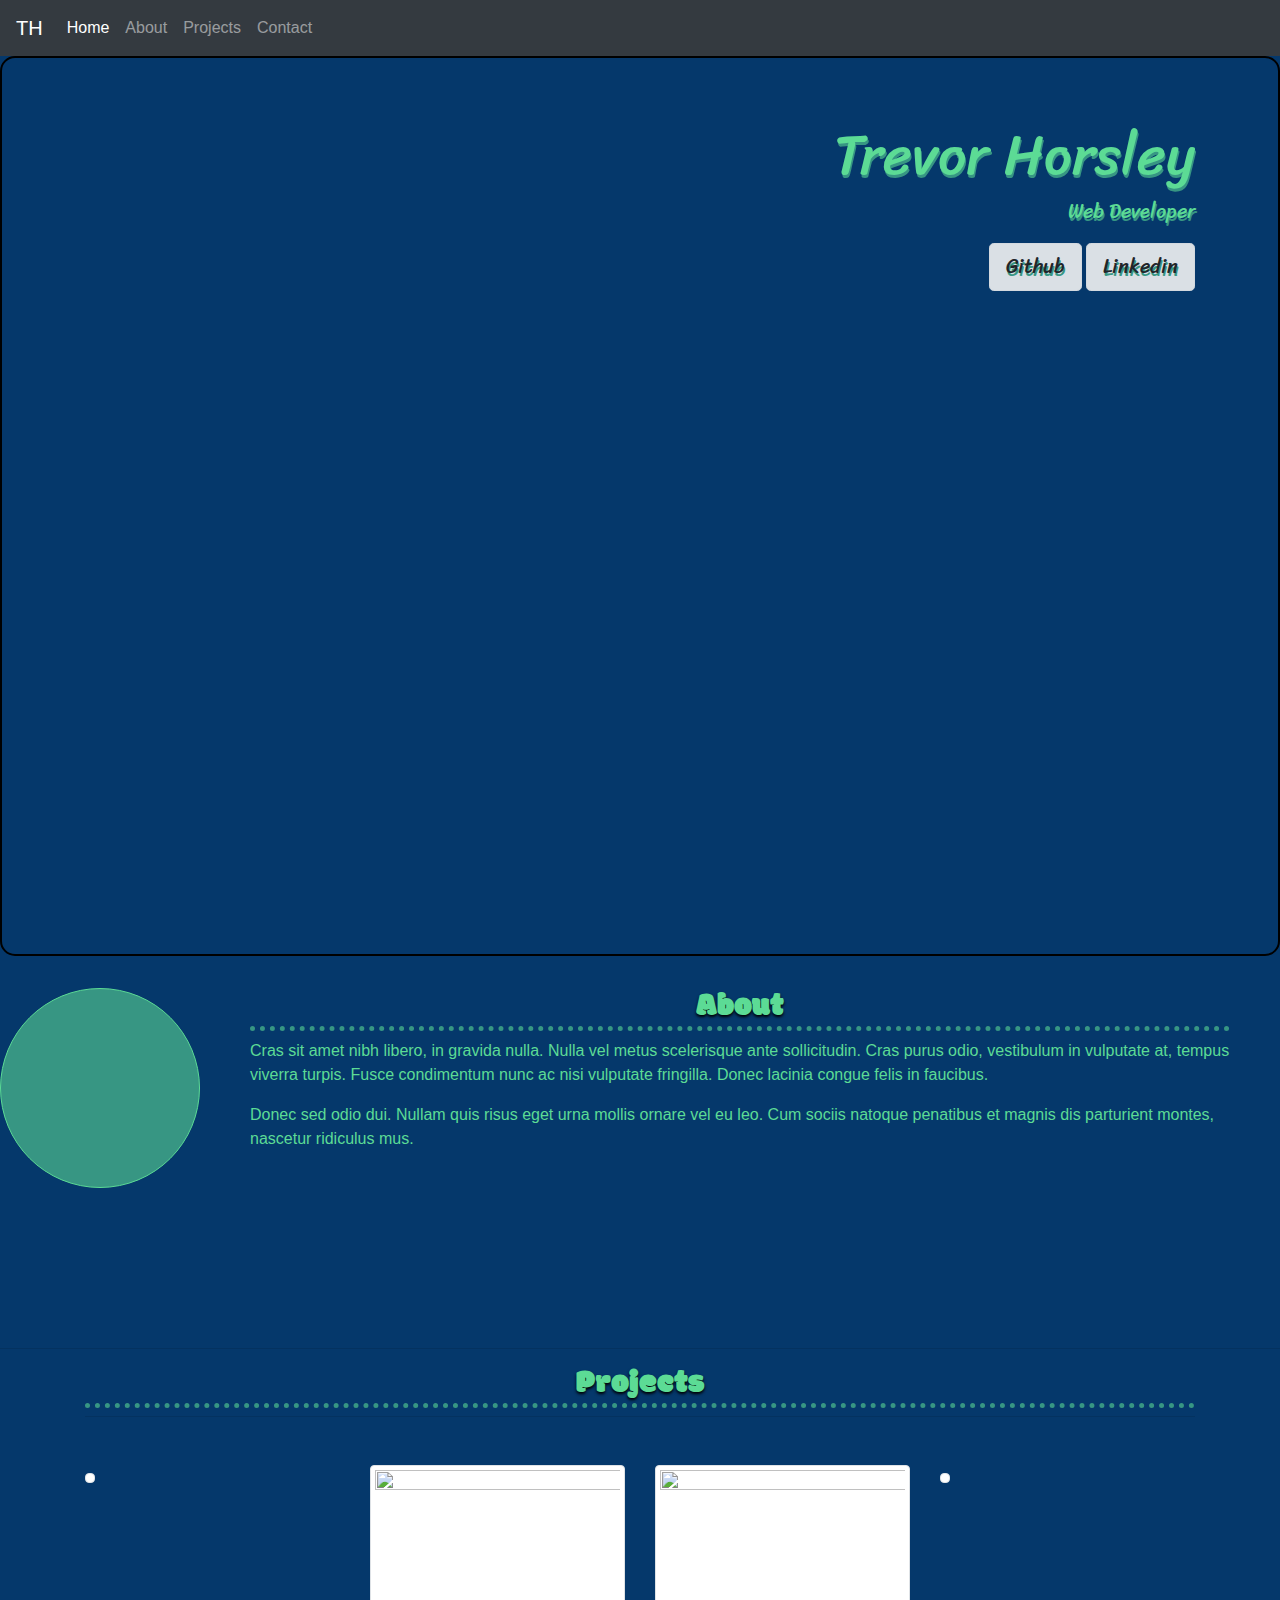
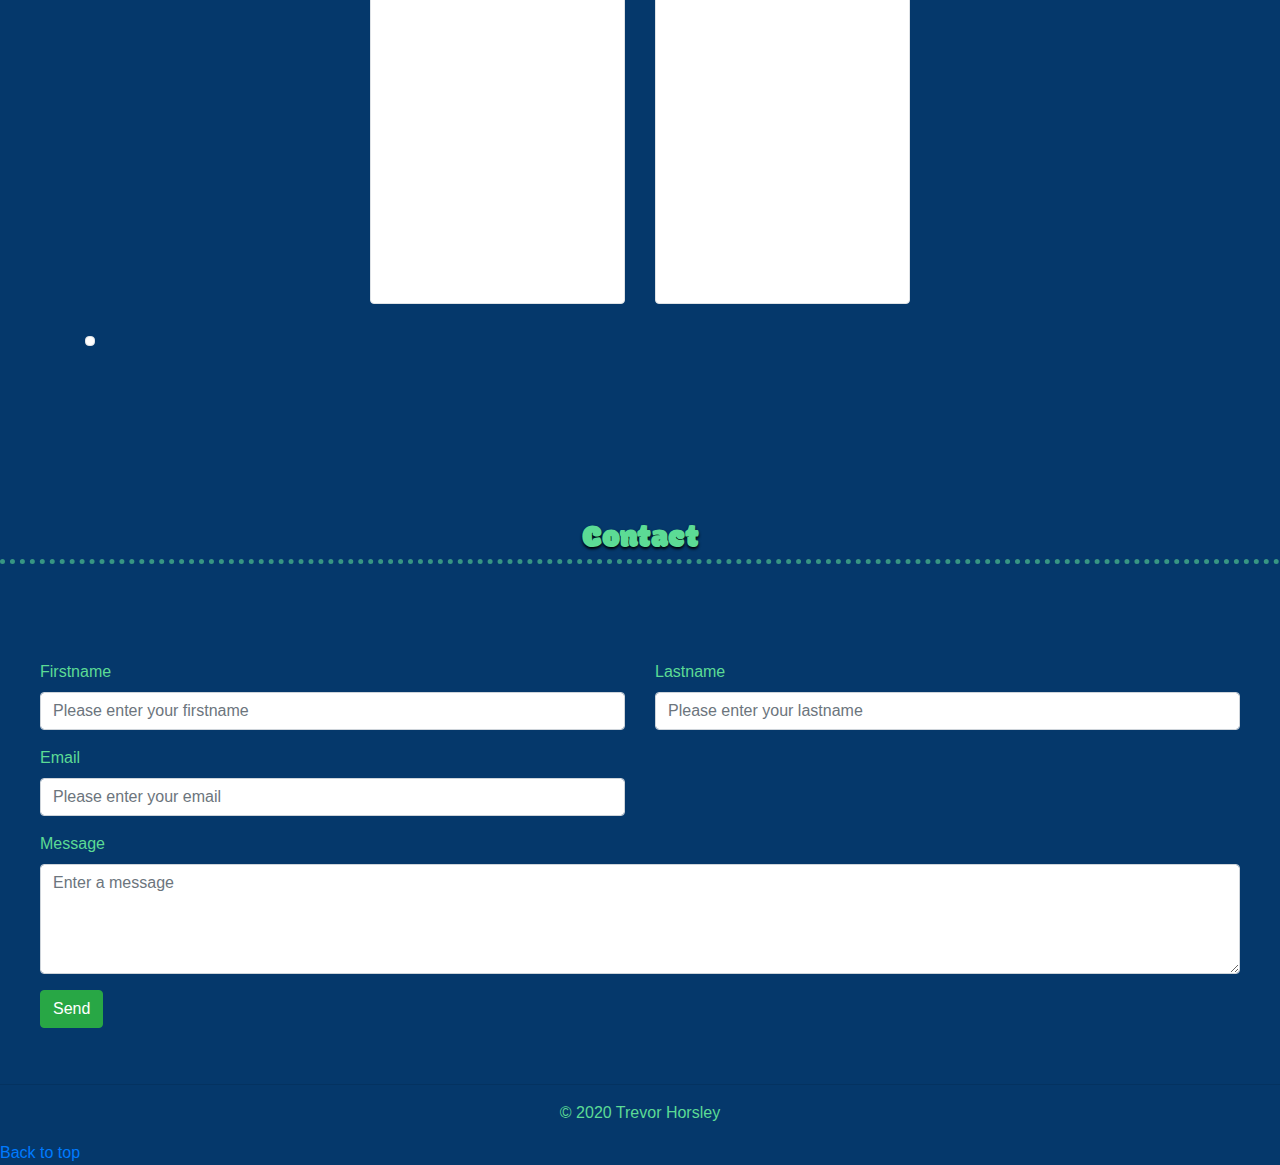
==== index.html @ 65a98e74 "portfolio" ====
<!DOCTYPE html>
<html lang="en">

<head>
  <meta charset="UTF-8">
  <meta name="viewport" content="width=device-width, initial-scale=1.0">
  <meta http-equiv="X-UA-Compatible" content="ie=edge">
  <meta name="viewport" content="width=device-width, initial-scale=1, shrink-to-fit=no">
  <link rel="stylesheet" href="https://stackpath.bootstrapcdn.com/bootstrap/4.4.1/css/bootstrap.min.css"
    integrity="sha384-Vkoo8x4CGsO3+Hhxv8T/Q5PaXtkKtu6ug5TOeNV6gBiFeWPGFN9MuhOf23Q9Ifjh" crossorigin="anonymous">
  <link rel="stylesheet" href="main.css">
  <title>My portfolio</title>

</head>

<body>
  <div>
 
    <!--nav bar-->
    <nav class="navbar navbar-expand-lg navbar-dark bg-dark" id="home">
      <a class="navbar-brand" href="#">TH</a>
      <button class="navbar-toggler" type="button" data-toggle="collapse" data-target="#navbarNav"
        aria-controls="navbarNav" aria-expanded="false" aria-label="Toggle navigation">
        <span class="navbar-toggler-icon"></span>
      </button>
      <div class="collapse navbar-collapse" id="navbarNav">
        <ul class="navbar-nav">
          <li class="nav-item active">
            <a class="nav-link" href="#home">Home <span class="sr-only">(current)</span></a>
          </li>
          <li class="nav-item">
            <a class="nav-link" href="#about">About</a>
          </li>
          <li class="nav-item">
            <a class="nav-link" href="#projects">Projects</a>
          </li>
          <li class="nav-item">
            <a class="nav-link" href="#contact-form">Contact</a>
          </li>
        </ul>
      </div>
    </nav>
    <div class="parallax"></div>
    <!--header-->
    <div class="jumbotron jumbotron-fluid" id=top>
      <div class="container">
        <h1 class="display-4">Trevor Horsley</h1>
        <p class="lead">Web Developer</p>
          <!--Git hub link/ linked in -->
        <a href="https://github.com/thorsley" target="_blank" class="btn btn-light btn-lg active" role="button" aria-pressed="true">Github</a>
        <a href="https://www.linkedin.com/in/trevor-horsley-4543a418a/" target="_blank" class="btn btn-light btn-lg active" role="button" aria-pressed="true">Linkedin</a>
      </div>
    </div>
    

    <!--About section-->
    
    
<section id="about">
  <div class="media">
    
    <img  id= "me" src="Pics/Wolf1.jpg" alt="..." class="rounded-circle"class="align-self-center mr-3"  width=200px height=200px>
    <div class="media-body">
      <h2 class="mt-0">About</h2>
      <p >Cras sit amet nibh libero, in gravida nulla. Nulla vel metus scelerisque ante sollicitudin. Cras purus odio, vestibulum in vulputate at, tempus viverra turpis. Fusce condimentum nunc ac nisi vulputate fringilla. Donec lacinia congue felis in faucibus.</p>
      <p class="mb-0">Donec sed odio dui. Nullam quis risus eget urna mollis ornare vel eu leo. Cum sociis natoque penatibus et magnis dis parturient montes, nascetur ridiculus mus.</p>
    </div>
  </div>
</section>


<br>
<br>
<br>
<br>
<div class="image2"></div>
<br>
<br>
<hr>


    <!--projects images should be 400x300 -->
    <div class="container" id="projects">

      <h2>Projects</h2>
    
      <hr class="mt-2 mb-5">
    
      <div class="row text-center text-lg-left">
    
        <div class="col-lg-3 col-md-4 col-6">
          <a href="https://codepen.io/Thorsley122/pen/vYEMdLK" target="_blank"class="d-block mb-4 h-100">
                <img class="img-fluid img-thumbnail" src="../../Desktop/Class resources/Codepen creature.PNG" alt="">
              </a>
        </div>
        <div class="col-lg-3 col-md-4 col-6">
          <a href="https://thorsley.github.io/static-webpage/" target="_blank"class="d-block mb-4 h-100">
                <img class="img-fluid img-thumbnail" src="Pics/elevenfiftypic.PNG" alt="" width="400px" height="700px">
              </a>
        </div>
        <div class="col-lg-3 col-md-4 col-6">
          <a href="https://th-weather-api-35b45.firebaseapp.com/"target="_blank" class="d-block mb-4 h-100">
                <img class="img-fluid img-thumbnail" src="Pics/Weather APi.PNG" alt=""width="400px" height="700px">
              </a>
        </div>
        <div class="col-lg-3 col-md-4 col-6">
          <a href="#" class="d-block mb-4 h-100">
                <img class="img-fluid img-thumbnail" src="https://source.unsplash.com/M185_qYH8vg/400x300" alt="">
              </a>
        </div>
        <div class="col-lg-3 col-md-4 col-6">
          <a href="#" class="d-block mb-4 h-100">
                <img class="img-fluid img-thumbnail" src="https://source.unsplash.com/sesveuG_rNo/400x300" alt="">
              </a>
        </div>
        
        </div>
      </div>
    
    </div>
    
<br>
<br>
<br>
<br>
<br>
<br>


<!--Contact-->


<h2 class="contactMain">Contact</h2>
<br>
<br>
    <form id="contact-form" method="post" action="https://formspree.io/xdogpawy" role="form" class="contact">

      <div class="messages"></div>
  
      <div class="controls">
  
          <div class="row">
              <div class="col-md-6">
                  <div class="form-group">
                      <label for="form_name">Firstname</label>
                      <input id="form_name" type="text" name="name" class="form-control" placeholder="Please enter your firstname" required="required" data-error="Firstname is required.">
                     
                  </div>
              </div>
              <div class="col-md-6">
                  <div class="form-group">
                      <label for="form_lastname">Lastname</label>
                      <input id="form_lastname" type="text" name="surname" class="form-control" placeholder="Please enter your lastname" required="required" data-error="Lastname is required.">
                      
                  </div>
              </div>
          </div>
          <div class="row">
              <div class="col-md-6">
                  <div class="form-group">
                      <label for="form_email">Email</label>
                      <input id="form_email" type="email" name="email" class="form-control" placeholder="Please enter your email" required="required" data-error="Valid email is required.">
                      
                  </div>
              </div>
          </div>
          <div class="row">
              <div class="col-md-12">
                  <div class="form-group">
                      <label for="form_message">Message</label>
                      <textarea id="form_message" name="message" class="form-control" placeholder="Enter a message" rows="4" required="required" data-error="Please,leave us a message."></textarea>
                      <div class="help-block with-errors"></div>
                  </div>
              </div>
              <div class="col-md-12">
                  <input type="submit" class="btn btn-success btn-send" value="Send">
              </div>
          </div>

      </div>
  
  </form>

<hr>
<!--footer-->

<p class="footer">© 2020 Trevor Horsley </p>
<a id="footer" href="#home">Back to top </a>





  </div>
</body>
</html>
---- main.css ----
@import url('https://fonts.googleapis.com/css?family=Sriracha&display=swap');
@import url('https://fonts.googleapis.com/css?family=Modak&display=swap');

.jumbotron {
    background: url(Pics/portfoliobRound.webp) center;
    background-attachment: fixed;
    background-position: center;
    background-repeat: no-repeat;
    background-size: cover;
    background-size: cover;
    color: #5CDB95;
    height: 100vh;
    text-align: right;
    font-family: 'Sriracha', cursive;
    text-shadow: 1px 3px #379683;
    border: 2.5px solid black;
    border-radius: 15px;

}

body {
    color: #5CDB95;
    background-color: #05386B;
}

.contact {
    padding: 40px 40px;
}

.contactMain {
    text-align: center;
}

.media-body {
    padding-left: 50px;
    padding-right: 50px;
}



.footer {
    text-align: center;
}


h2{
   
    text-shadow: 0px 2px 3px black;
    border-bottom: 5px dotted #379683 ;
    text-align: center;

    font-family: 'Modak', cursive;

}
#me{
    padding: 3px;
   border:1px solid #5CDB95;
   background-color:#379683;

}

form{
    background: url(Pics/portfoliobRound.webp) bottom;
}
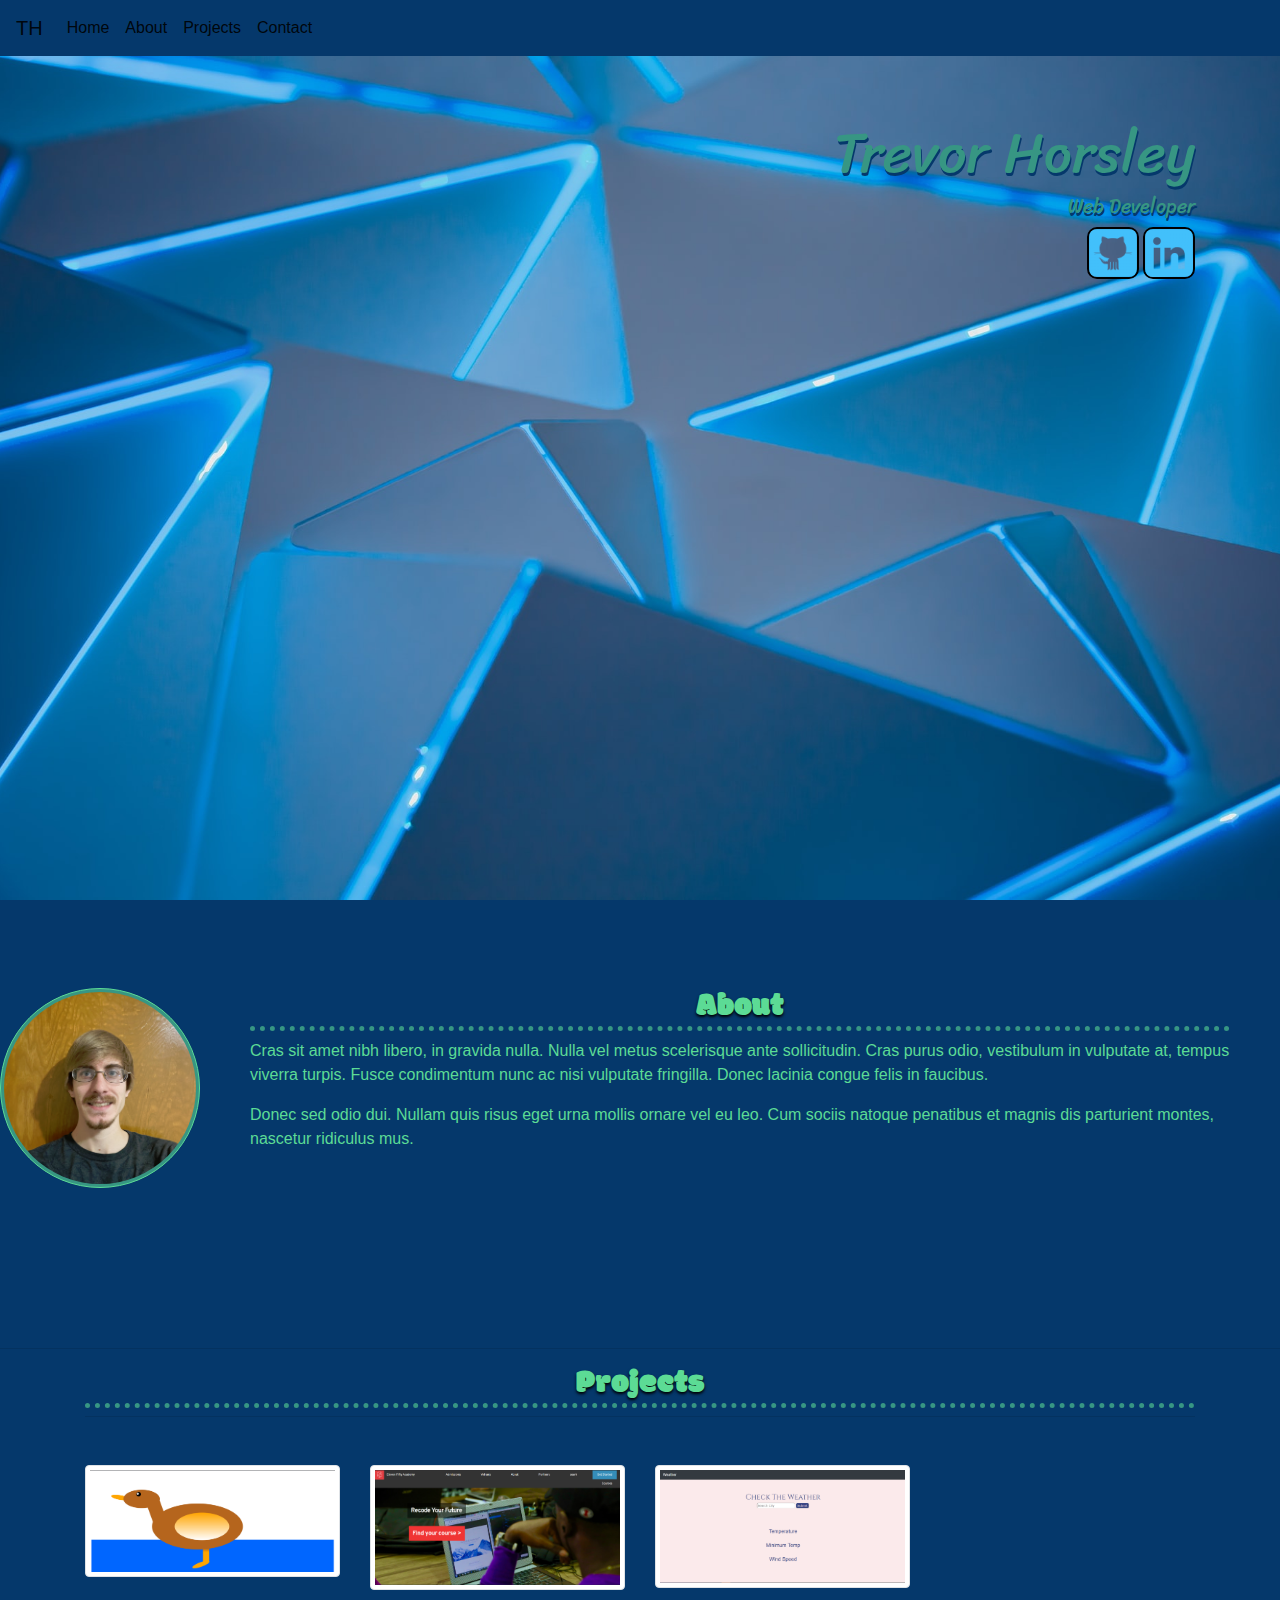
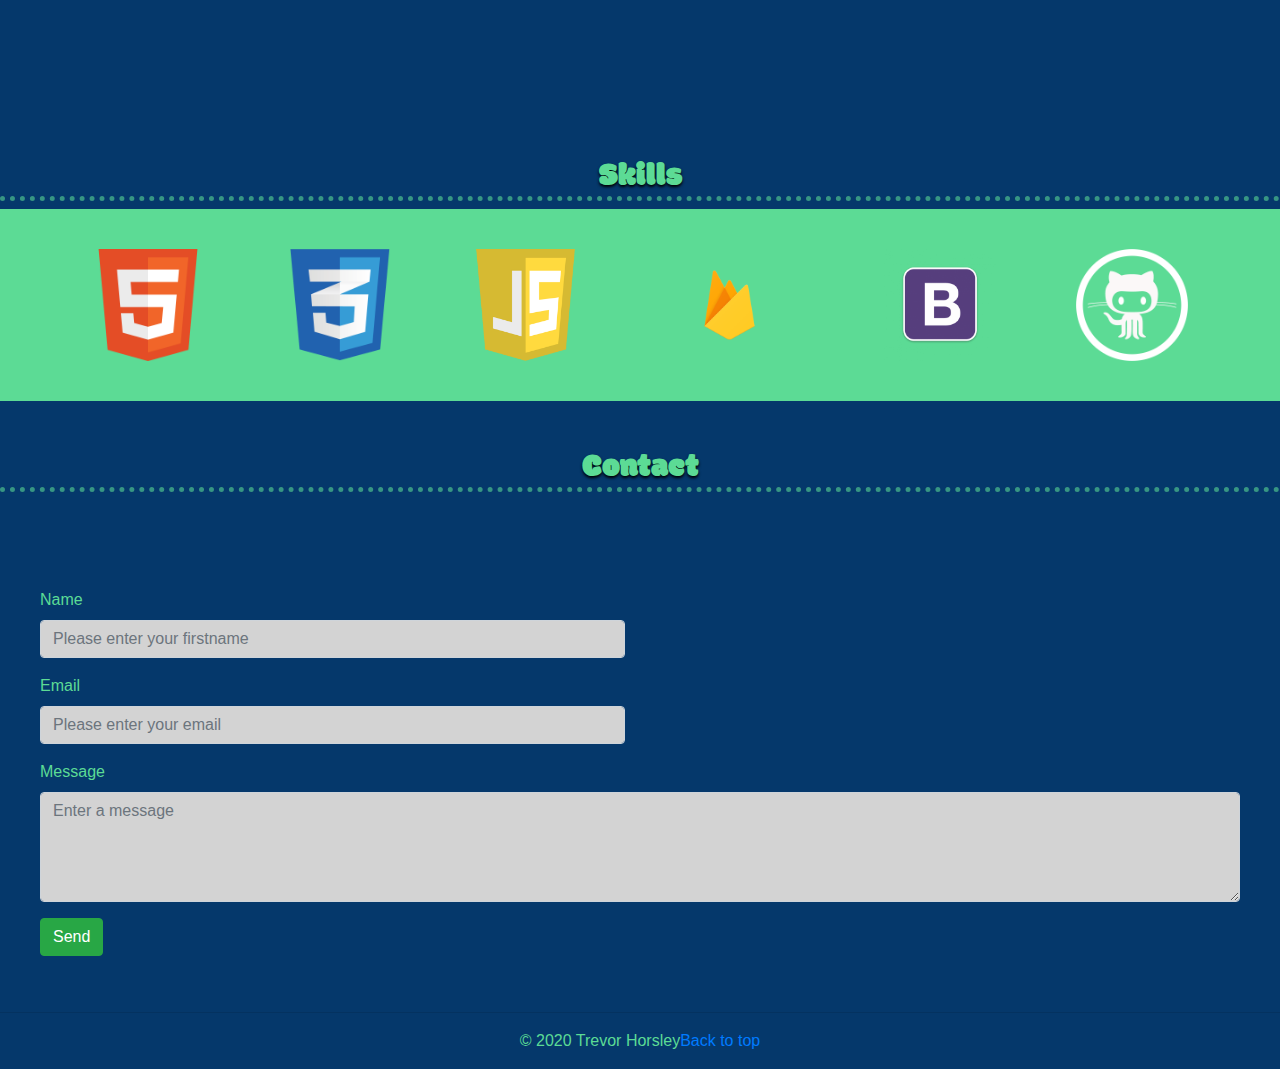
==== commit 6e508f12: "update" ====
--- a/index.html
+++ b/index.html
@@ -15,9 +15,9 @@
 
 <body>
   <div>
- 
+
     <!--nav bar-->
-    <nav class="navbar navbar-expand-lg navbar-dark bg-dark" id="home">
+    <nav class="navbar navbar-expand-lg navbar-light bg-link" id="home">
       <a class="navbar-brand" href="#">TH</a>
       <button class="navbar-toggler" type="button" data-toggle="collapse" data-target="#navbarNav"
         aria-controls="navbarNav" aria-expanded="false" aria-label="Toggle navigation">
@@ -26,15 +26,15 @@
       <div class="collapse navbar-collapse" id="navbarNav">
         <ul class="navbar-nav">
           <li class="nav-item active">
-            <a class="nav-link" href="#home">Home <span class="sr-only">(current)</span></a>
-          </li>
-          <li class="nav-item">
+            <a class="nav-link" href="#home">Home <span class="sr-only"></span></a>
+          </li>
+          <li class="nav-item active">
             <a class="nav-link" href="#about">About</a>
           </li>
-          <li class="nav-item">
+          <li class="nav-item active">
             <a class="nav-link" href="#projects">Projects</a>
           </li>
-          <li class="nav-item">
+          <li class="nav-item active">
             <a class="nav-link" href="#contact-form">Contact</a>
           </li>
         </ul>
@@ -45,152 +45,169 @@
     <div class="jumbotron jumbotron-fluid" id=top>
       <div class="container">
         <h1 class="display-4">Trevor Horsley</h1>
-        <p class="lead">Web Developer</p>
-          <!--Git hub link/ linked in -->
-        <a href="https://github.com/thorsley" target="_blank" class="btn btn-light btn-lg active" role="button" aria-pressed="true">Github</a>
-        <a href="https://www.linkedin.com/in/trevor-horsley-4543a418a/" target="_blank" class="btn btn-light btn-lg active" role="button" aria-pressed="true">Linkedin</a>
+        <h3 class="lead">Web Developer</h3>
+        <!--Git hub link/ linked in -->
+        <a class="icons" href="https://github.com/thorsley" target="_blank"><img src="assets/github-8-48.png" alt="github Link"></a>
+        <a class="icons" href="https://www.linkedin.com/in/trevor-horsley-4543a418a/" target="_blank"><img
+            src="assets/linkedin-3-48(1).png" alt="linkedin link"></a>
+
       </div>
     </div>
+
+
+    <!--About section-->
+
+
+    <section id="about">
+      <div class="media">
+
+        <img id="me" src="assets/me.png" alt="photo of me" class="rounded-circle" class="align-self-center mr-3" width=200px
+          height=200px>
+        <div class="media-body">
+          <h2 class="mt-0">About</h2>
+          <p>Cras sit amet nibh libero, in gravida nulla. Nulla vel metus scelerisque ante sollicitudin. Cras purus
+            odio, vestibulum in vulputate at, tempus viverra turpis. Fusce condimentum nunc ac nisi vulputate fringilla.
+            Donec lacinia congue felis in faucibus.</p>
+          <p class="mb-0">Donec sed odio dui. Nullam quis risus eget urna mollis ornare vel eu leo. Cum sociis natoque
+            penatibus et magnis dis parturient montes, nascetur ridiculus mus.</p>
+        </div>
+      </div>
+    </section>
+
+
+    <br>
+    <br>
+    <br>
+    <br>
     
-
-    <!--About section-->
-    
-    
-<section id="about">
-  <div class="media">
-    
-    <img  id= "me" src="Pics/Wolf1.jpg" alt="..." class="rounded-circle"class="align-self-center mr-3"  width=200px height=200px>
-    <div class="media-body">
-      <h2 class="mt-0">About</h2>
-      <p >Cras sit amet nibh libero, in gravida nulla. Nulla vel metus scelerisque ante sollicitudin. Cras purus odio, vestibulum in vulputate at, tempus viverra turpis. Fusce condimentum nunc ac nisi vulputate fringilla. Donec lacinia congue felis in faucibus.</p>
-      <p class="mb-0">Donec sed odio dui. Nullam quis risus eget urna mollis ornare vel eu leo. Cum sociis natoque penatibus et magnis dis parturient montes, nascetur ridiculus mus.</p>
-    </div>
-  </div>
-</section>
-
-
-<br>
-<br>
-<br>
-<br>
-<div class="image2"></div>
-<br>
-<br>
-<hr>
+    <br>
+    <br>
+    <hr>
 
 
     <!--projects images should be 400x300 -->
     <div class="container" id="projects">
 
       <h2>Projects</h2>
-    
+
       <hr class="mt-2 mb-5">
-    
+
       <div class="row text-center text-lg-left">
-    
-        <div class="col-lg-3 col-md-4 col-6">
-          <a href="https://codepen.io/Thorsley122/pen/vYEMdLK" target="_blank"class="d-block mb-4 h-100">
-                <img class="img-fluid img-thumbnail" src="../../Desktop/Class resources/Codepen creature.PNG" alt="">
-              </a>
-        </div>
-        <div class="col-lg-3 col-md-4 col-6">
-          <a href="https://thorsley.github.io/static-webpage/" target="_blank"class="d-block mb-4 h-100">
-                <img class="img-fluid img-thumbnail" src="Pics/elevenfiftypic.PNG" alt="" width="400px" height="700px">
-              </a>
-        </div>
-        <div class="col-lg-3 col-md-4 col-6">
-          <a href="https://th-weather-api-35b45.firebaseapp.com/"target="_blank" class="d-block mb-4 h-100">
-                <img class="img-fluid img-thumbnail" src="Pics/Weather APi.PNG" alt=""width="400px" height="700px">
-              </a>
-        </div>
+
+        <div class="col-lg-3 col-md-4 col-6">
+          <a href="https://codepen.io/Thorsley122/pen/vYEMdLK" target="_blank" class="d-block mb-4 h-100">
+            <img class="img-fluid img-thumbnail" src="assets/Codepen creature.PNG" alt="Duck in css3">
+          </a>
+        </div>
+        <div class="col-lg-3 col-md-4 col-6">
+          <a href="https://thorsley.github.io/static-webpage/" target="_blank" class="d-block mb-4 h-100">
+            <img class="img-fluid img-thumbnail" src="assets/elevenfiftypic.PNG" alt="elevenfifty static website" width="400px" height="700px">
+          </a>
+        </div>
+        <div class="col-lg-3 col-md-4 col-6">
+          <a href="https://th-weather-api-35b45.firebaseapp.com/" target="_blank" class="d-block mb-4 h-100">
+            <img class="img-fluid img-thumbnail" src="assets/Weather APi.PNG" alt="Weather Api" width="400px" height="700px">
+          </a>
+        </div>
+        <!--
         <div class="col-lg-3 col-md-4 col-6">
           <a href="#" class="d-block mb-4 h-100">
-                <img class="img-fluid img-thumbnail" src="https://source.unsplash.com/M185_qYH8vg/400x300" alt="">
-              </a>
+            <img class="img-fluid img-thumbnail" src="https://source.unsplash.com/M185_qYH8vg/400x300" alt="">
+          </a>
         </div>
         <div class="col-lg-3 col-md-4 col-6">
           <a href="#" class="d-block mb-4 h-100">
-                <img class="img-fluid img-thumbnail" src="https://source.unsplash.com/sesveuG_rNo/400x300" alt="">
-              </a>
-        </div>
-        
-        </div>
-      </div>
-    
+            <img class="img-fluid img-thumbnail" src="https://source.unsplash.com/sesveuG_rNo/400x300" alt="">
+          </a>border-radius: 25px;
+        </div>
+      -->
+      </div>
     </div>
-    
-<br>
-<br>
-<br>
-<br>
-<br>
-<br>
-
-
-<!--Contact-->
-
-
-<h2 class="contactMain">Contact</h2>
-<br>
-<br>
-    <form id="contact-form" method="post" action="https://formspree.io/xdogpawy" role="form" class="contact">
-
-      <div class="messages"></div>
-  
-      <div class="controls">
-  
-          <div class="row">
-              <div class="col-md-6">
-                  <div class="form-group">
-                      <label for="form_name">Firstname</label>
-                      <input id="form_name" type="text" name="name" class="form-control" placeholder="Please enter your firstname" required="required" data-error="Firstname is required.">
-                     
-                  </div>
-              </div>
-              <div class="col-md-6">
-                  <div class="form-group">
-                      <label for="form_lastname">Lastname</label>
-                      <input id="form_lastname" type="text" name="surname" class="form-control" placeholder="Please enter your lastname" required="required" data-error="Lastname is required.">
-                      
-                  </div>
-              </div>
+
+  </div>
+
+  <br>
+  <br>
+  <br>
+  <br>
+  <br>
+  <br>
+  <!--skills-->
+  <h2 class="contactMain">Skills</h2>
+
+  <div class="skills">
+    <img src="assets/html5Logo.png" alt="html logo">
+    <img src="assets/css3Logo.png" alt="css logo">
+    <img src="assets/javascriptLogo.png" alt="javascript logo">
+    <img src="assets/firebaseLogo.png" alt="firebase logo">
+    <img src="assets/bootstrapLogo.png" alt="bootstrap logo">
+    <img src="assets/githubLogo.png" alt="github logo">
+</div>
+  <br>
+  <br>
+  <!--Contact-->
+
+
+  <h2 class="contactMain">Contact</h2>
+  <br>
+  <br>
+  <form id="contact-form" method="post" action="https://formspree.io/xdogpawy" role="form" class="contact">
+
+    <div class="messages"></div>
+
+    <div class="controls">
+
+      <div class="row">
+        <div class="col-md-6">
+          <div class="form-group">
+            <label for="form_name">Name</label>
+            <input id="form_name" type="text" name="name" class="form-control" placeholder="Please enter your firstname"
+              required="required" data-error="Firstname is required.">
+
           </div>
-          <div class="row">
-              <div class="col-md-6">
-                  <div class="form-group">
-                      <label for="form_email">Email</label>
-                      <input id="form_email" type="email" name="email" class="form-control" placeholder="Please enter your email" required="required" data-error="Valid email is required.">
-                      
-                  </div>
-              </div>
+        </div>
+      
+        </div>
+      </div>
+      <div class="row">
+        <div class="col-md-6">
+          <div class="form-group">
+            <label for="form_email">Email</label>
+            <input id="form_email" type="email" name="email" class="form-control" placeholder="Please enter your email"
+              required="required" data-error="Valid email is required." >
+
           </div>
-          <div class="row">
-              <div class="col-md-12">
-                  <div class="form-group">
-                      <label for="form_message">Message</label>
-                      <textarea id="form_message" name="message" class="form-control" placeholder="Enter a message" rows="4" required="required" data-error="Please,leave us a message."></textarea>
-                      <div class="help-block with-errors"></div>
-                  </div>
-              </div>
-              <div class="col-md-12">
-                  <input type="submit" class="btn btn-success btn-send" value="Send">
-              </div>
+        </div>
+      </div>
+      <div class="row">
+        <div class="col-md-12">
+          <div class="form-group">
+            <label for="form_message">Message</label>
+            <textarea id="form_message" name="message" class="form-control" placeholder="Enter a message" rows="4"
+              required="required" data-error="Please,leave us a message."></textarea>
+            <div class="help-block with-errors"></div>
           </div>
-
-      </div>
-  
+        </div>
+        <div class="col-md-12">
+          <input type="submit" class="btn btn-success btn-send" value="Send">
+        </div>
+      </div>
+
+    </div>
+
   </form>
 
-<hr>
-<!--footer-->
-
-<p class="footer">© 2020 Trevor Horsley </p>
-<a id="footer" href="#home">Back to top </a>
-
+  <hr>
+  <!--footer-->
+<div id="footer">
+  <p class="footer">© 2020 Trevor Horsley </p>
+  <a href="#home">Back to top </a>
+</div>
 
 
 
 
   </div>
 </body>
+
 </html>--- a/main.css
+++ b/main.css
@@ -2,19 +2,19 @@
 @import url('https://fonts.googleapis.com/css?family=Modak&display=swap');
 
 .jumbotron {
-    background: url(Pics/portfoliobRound.webp) center;
+    background: url(assets/portfoliobRound.webp) center;
     background-attachment: fixed;
     background-position: center;
     background-repeat: no-repeat;
     background-size: cover;
     background-size: cover;
-    color: #5CDB95;
+    color: #379683;
     height: 100vh;
     text-align: right;
     font-family: 'Sriracha', cursive;
-    text-shadow: 1px 3px #379683;
-    border: 2.5px solid black;
-    border-radius: 15px;
+    text-shadow: 1px 3px #05386B;
+
+
 
 }
 
@@ -38,28 +38,76 @@
 
 
 
-.footer {
-    text-align: center;
-}
 
 
-h2{
-   
+h2 {
+
     text-shadow: 0px 2px 3px black;
-    border-bottom: 5px dotted #379683 ;
+    border-bottom: 5px dotted #379683;
     text-align: center;
 
     font-family: 'Modak', cursive;
 
 }
-#me{
+
+#me {
     padding: 3px;
-   border:1px solid #5CDB95;
-   background-color:#379683;
+    border: 1px solid #5CDB95;
+    background-color: #379683;
 
 }
 
-form{
+form {
     background: url(Pics/portfoliobRound.webp) bottom;
 }
 
+
+.skills img {
+    height: 7rem;
+    width: auto;
+    margin: 2.5rem;
+
+
+}
+
+.skills {
+    display: flex;
+    align-items: center;
+    background-color: #5CDB95;
+    text-align: center;
+}
+
+.contactme {
+    display: flex;
+    justify-content: center;
+}
+#form_email{
+    background-color: lightgrey;
+    
+}
+#form_message{
+    background-color: lightgrey;
+}
+#form_name{
+    background-color: lightgrey;
+
+}
+.icons img:hover{
+    opacity: .5;
+
+}
+.icons img{
+    border: 2px solid black;
+    border-radius: 10px;
+}
+.skills{
+    display :flex ;
+    justify-content: center;
+}
+#footer{
+    display: flex;
+    justify-content: center;
+}
+.row  img:hover{
+    opacity: .5;
+}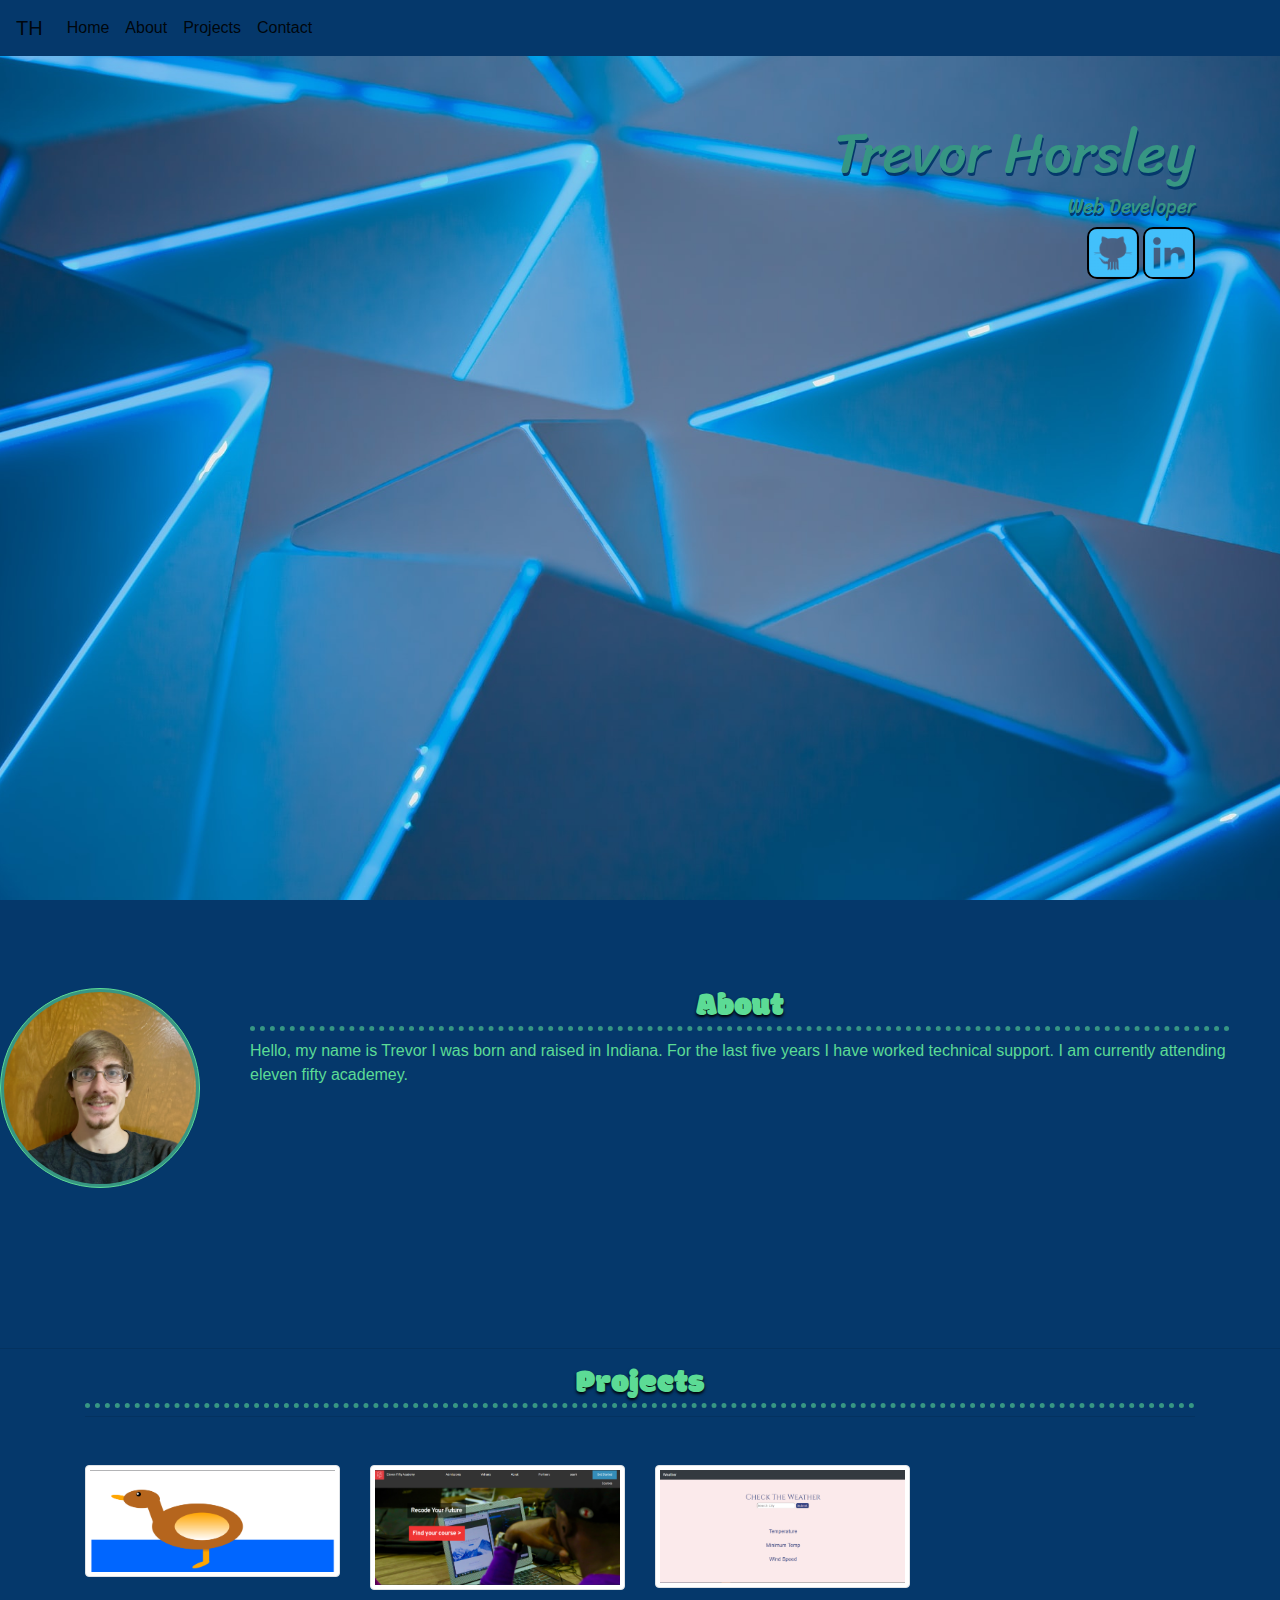
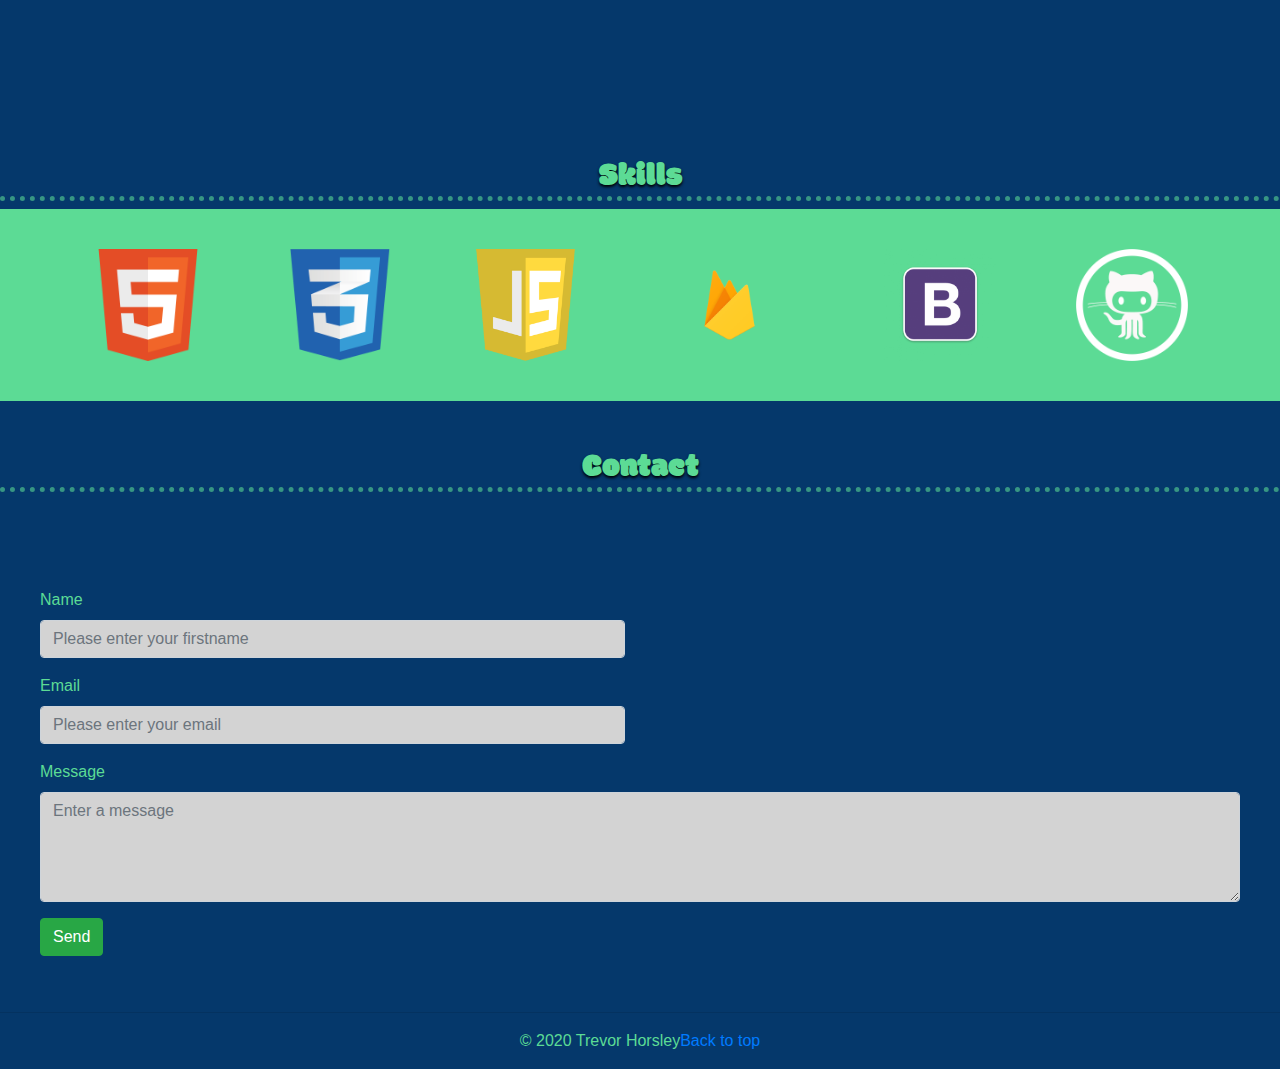
==== commit ef78e68c: "First commit" ====
--- a/index.html
+++ b/index.html
@@ -65,11 +65,8 @@
           height=200px>
         <div class="media-body">
           <h2 class="mt-0">About</h2>
-          <p>Cras sit amet nibh libero, in gravida nulla. Nulla vel metus scelerisque ante sollicitudin. Cras purus
-            odio, vestibulum in vulputate at, tempus viverra turpis. Fusce condimentum nunc ac nisi vulputate fringilla.
-            Donec lacinia congue felis in faucibus.</p>
-          <p class="mb-0">Donec sed odio dui. Nullam quis risus eget urna mollis ornare vel eu leo. Cum sociis natoque
-            penatibus et magnis dis parturient montes, nascetur ridiculus mus.</p>
+          <p>Hello, my name is Trevor I was born and raised in Indiana. For the last five years I have worked technical support. I am currently attending eleven fifty academey.</p>
+         
         </div>
       </div>
     </section>
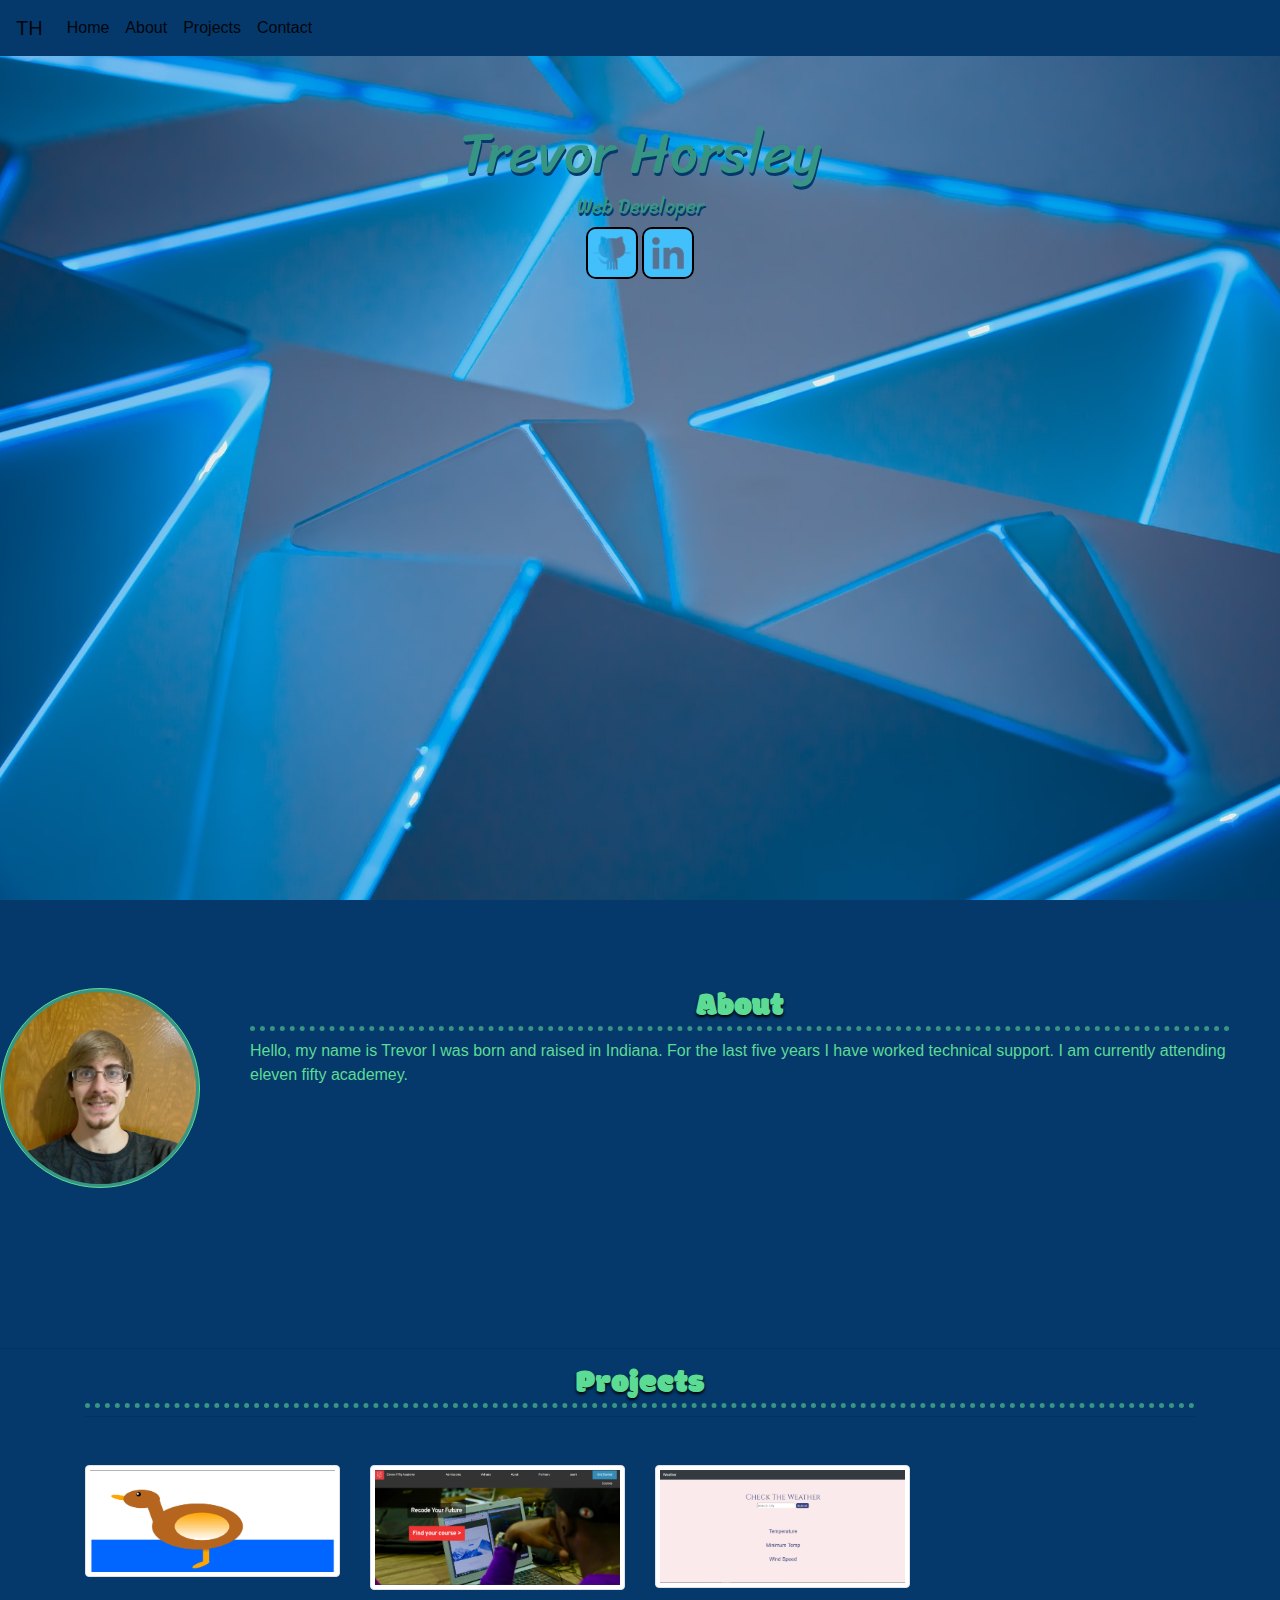
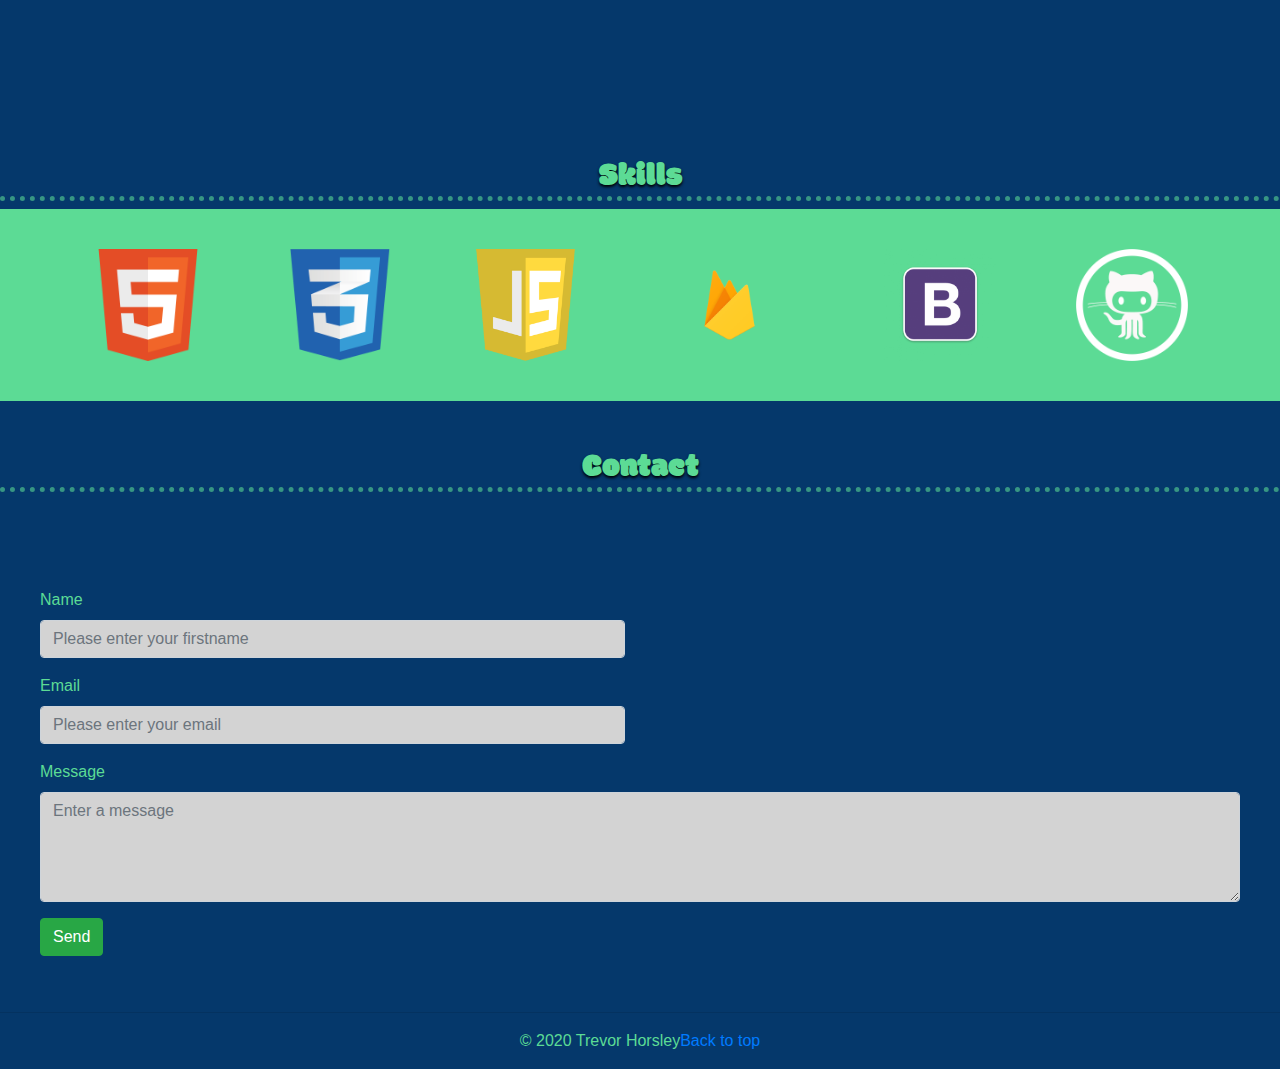
==== commit e66e4502: "First commit" ====
--- a/index.html
+++ b/index.html
@@ -42,7 +42,7 @@
     </nav>
     <div class="parallax"></div>
     <!--header-->
-    <div class="jumbotron jumbotron-fluid" id=top>
+    <div id=top class="jumbotron jumbotron-fluid" >
       <div class="container">
         <h1 class="display-4">Trevor Horsley</h1>
         <h3 class="lead">Web Developer</h3>
--- a/main.css
+++ b/main.css
@@ -110,4 +110,7 @@
 }
 .row  img:hover{
     opacity: .5;
+}
+#top{
+    text-align: center;
 }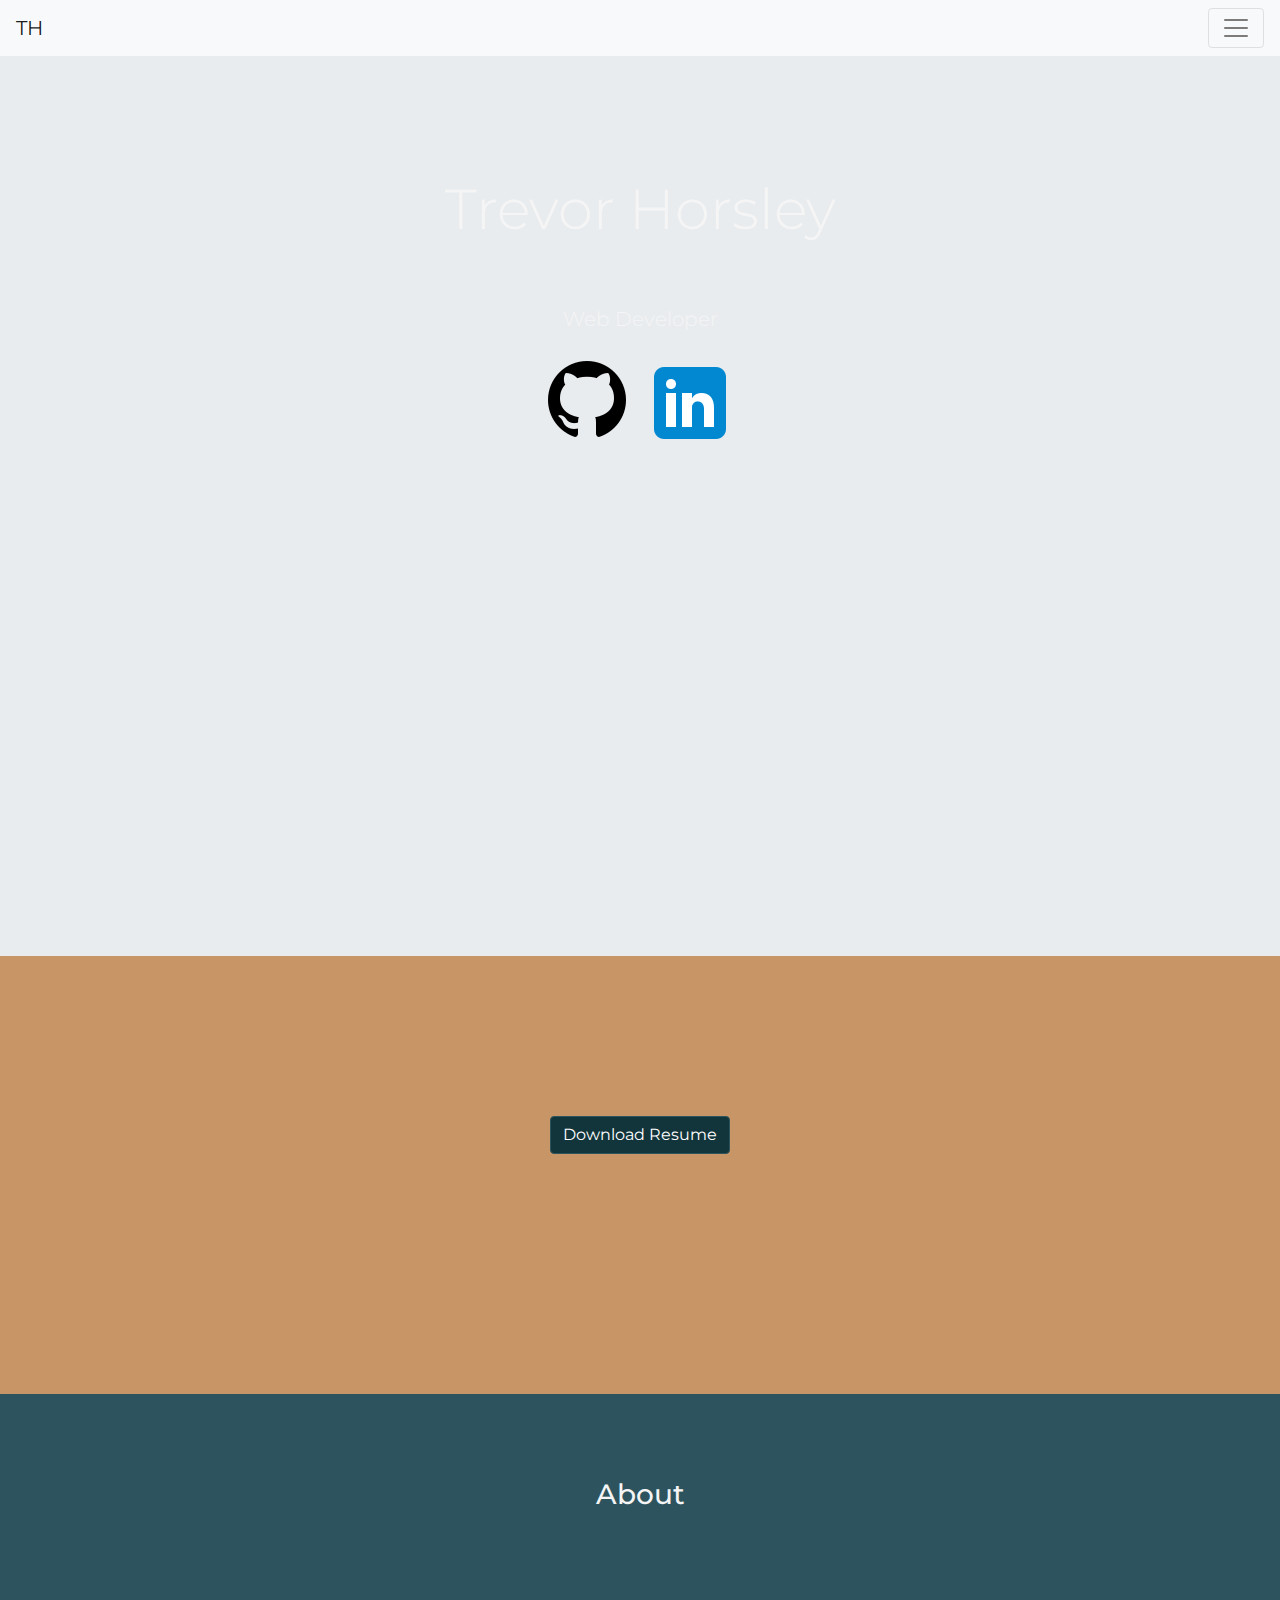
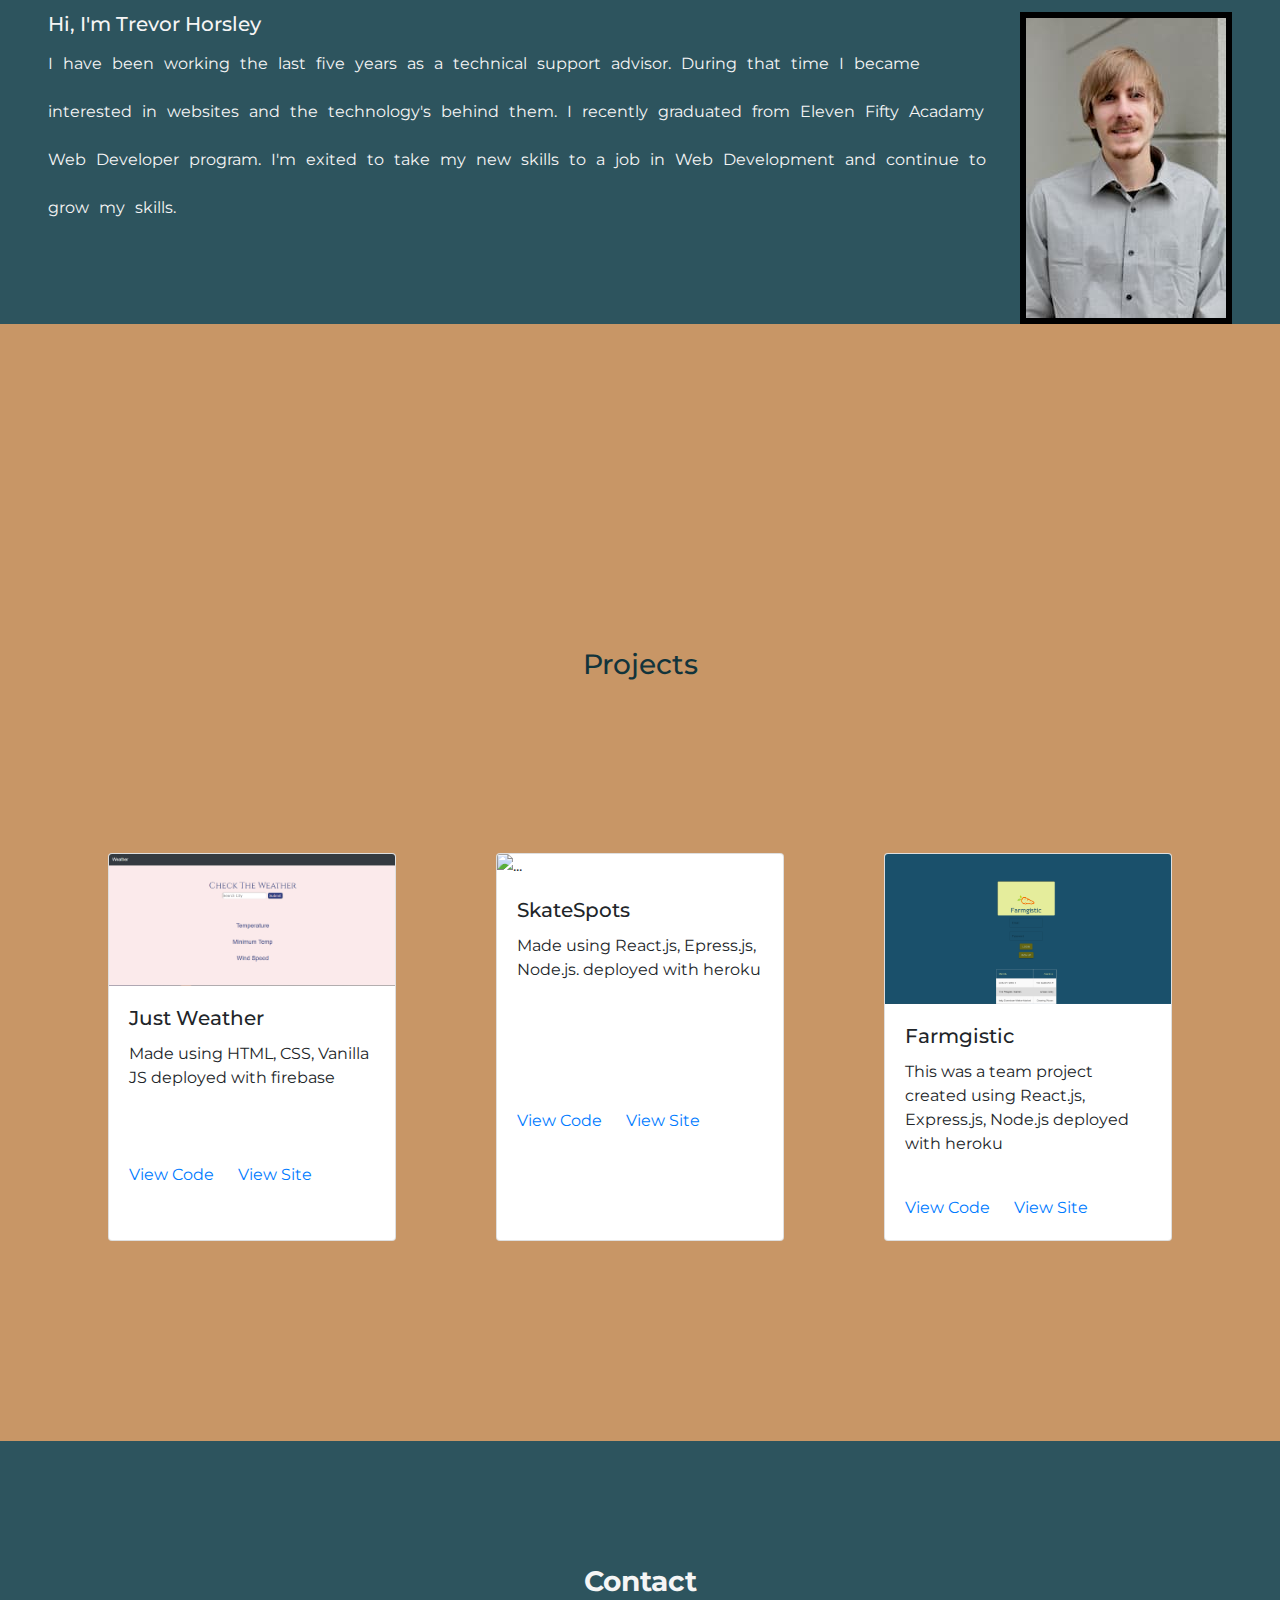
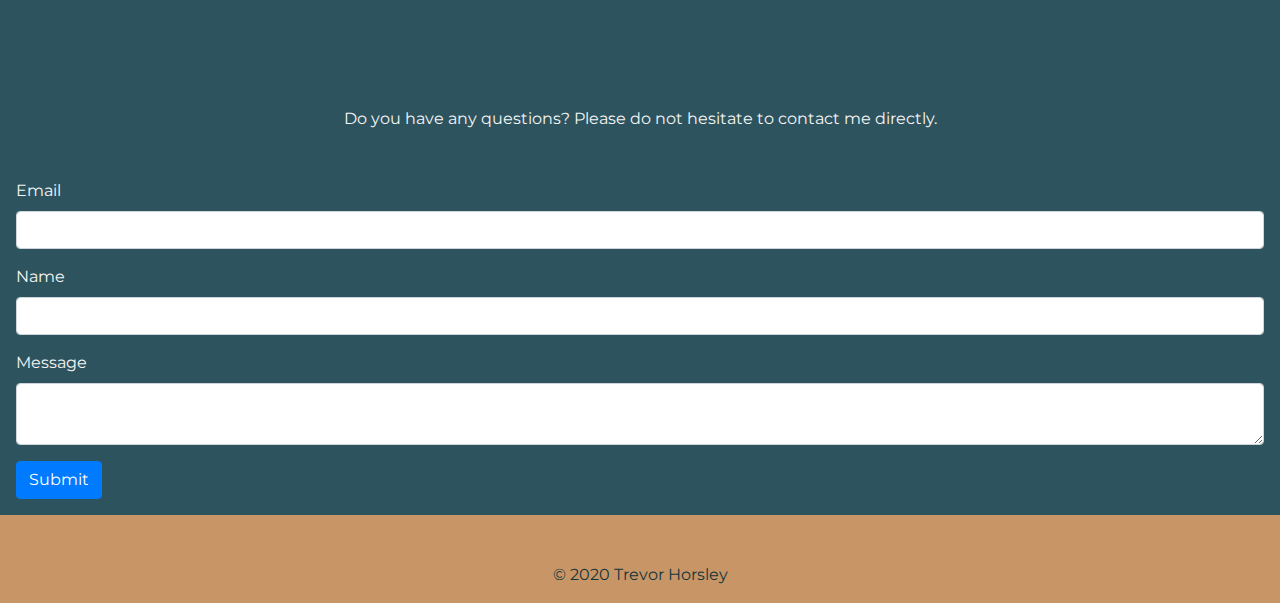
==== commit e62c697d: "remade portfolio" ====
--- a/index.html
+++ b/index.html
@@ -2,209 +2,137 @@
 <html lang="en">
 
 <head>
-  <meta charset="UTF-8">
-  <meta name="viewport" content="width=device-width, initial-scale=1.0">
-  <meta http-equiv="X-UA-Compatible" content="ie=edge">
-  <meta name="viewport" content="width=device-width, initial-scale=1, shrink-to-fit=no">
-  <link rel="stylesheet" href="https://stackpath.bootstrapcdn.com/bootstrap/4.4.1/css/bootstrap.min.css"
-    integrity="sha384-Vkoo8x4CGsO3+Hhxv8T/Q5PaXtkKtu6ug5TOeNV6gBiFeWPGFN9MuhOf23Q9Ifjh" crossorigin="anonymous">
-  <link rel="stylesheet" href="main.css">
-  <title>My portfolio</title>
-
+    <meta charset="UTF-8">
+    <meta name="viewport" content="width=device-width, initial-scale=1.0">
+    <link rel="stylesheet" href="https://stackpath.bootstrapcdn.com/bootstrap/4.4.1/css/bootstrap.min.css"
+        integrity="sha384-Vkoo8x4CGsO3+Hhxv8T/Q5PaXtkKtu6ug5TOeNV6gBiFeWPGFN9MuhOf23Q9Ifjh" crossorigin="anonymous">
+        <link rel="stylesheet" href="main.css">
+        <link href="https://fonts.googleapis.com/css2?family=Montserrat:wght@500&display=swap" rel="stylesheet">
+    <title>Trevors Portfolio</title>
 </head>
 
 <body>
-  <div>
+    <div>
+        <!-- Navbar -->
+        <nav class="navbar sticky-top navbar-light bg-light">
+            <a class="navbar-brand" href="#">TH</a>
+            <button class="navbar-toggler" type="button" data-toggle="collapse" data-target="#navbarNavAltMarkup"
+                aria-controls="navbarNavAltMarkup" aria-expanded="false" aria-label="Toggle navigation">
+                <span class="navbar-toggler-icon"></span>
+            </button>
+            <div class="collapse navbar-collapse" id="navbarNavAltMarkup">
+                <div class="navbar-nav">
+                    <a class="nav-item nav-link active" href="#">Home <span class="sr-only">(current)</span></a>
+                    <a class="nav-item nav-link" href="#about-section">About</a>
+                    <a class="nav-item nav-link" href="#project-name">Projects</a>
+                    <a class="nav-item nav-link" href="#contact-form" >Contact</a>
+                </div>
+            </div>
+        </nav>
+        <!-- title -->
+        <div class="jumbotron jumbotron-fluid">
+            <div class="container">
+                <h1 class="display-4">Trevor Horsley</h1>
+                <h2 class="lead">Web Developer</h2>
+                <a class="icons" href="https://github.com/thorsley" target="_blank"><img src="assets/icons8-github-96 (1).png" alt="github Link"></a>
+        <a class="icons" href="https://www.linkedin.com/in/trevor-horsley-4543a418a/" target="_blank"><img
+            src="assets/icons8-linkedin-96.png" alt="linkedin link"></a>
+            </div>
+        </div>
+        <div class="resume-download">
+            <form method="get" action="./assets/Trevor's Resume.pdf" target="_blank">
+                <button type="submit"  class="btn btn-primary btn-xl  resume">Download Resume</button>
+             </form>
+        </div>
 
-    <!--nav bar-->
-    <nav class="navbar navbar-expand-lg navbar-light bg-link" id="home">
-      <a class="navbar-brand" href="#">TH</a>
-      <button class="navbar-toggler" type="button" data-toggle="collapse" data-target="#navbarNav"
-        aria-controls="navbarNav" aria-expanded="false" aria-label="Toggle navigation">
-        <span class="navbar-toggler-icon"></span>
-      </button>
-      <div class="collapse navbar-collapse" id="navbarNav">
-        <ul class="navbar-nav">
-          <li class="nav-item active">
-            <a class="nav-link" href="#home">Home <span class="sr-only"></span></a>
-          </li>
-          <li class="nav-item active">
-            <a class="nav-link" href="#about">About</a>
-          </li>
-          <li class="nav-item active">
-            <a class="nav-link" href="#projects">Projects</a>
-          </li>
-          <li class="nav-item active">
-            <a class="nav-link" href="#contact-form">Contact</a>
-          </li>
-        </ul>
-      </div>
-    </nav>
-    <div class="parallax"></div>
-    <!--header-->
-    <div id=top class="jumbotron jumbotron-fluid" >
-      <div class="container">
-        <h1 class="display-4">Trevor Horsley</h1>
-        <h3 class="lead">Web Developer</h3>
-        <!--Git hub link/ linked in -->
-        <a class="icons" href="https://github.com/thorsley" target="_blank"><img src="assets/github-8-48.png" alt="github Link"></a>
-        <a class="icons" href="https://www.linkedin.com/in/trevor-horsley-4543a418a/" target="_blank"><img
-            src="assets/linkedin-3-48(1).png" alt="linkedin link"></a>
+        <!-- about -->
 
-      </div>
+        <div id="about-section">
+            <h3>About</h3>
+        <div class="media">
+            <div class="media-body">
+                <h5 class="mt-0 mb-1">Hi, I'm Trevor Horsley</h5>
+              <p> I have been working the last five years as a technical support advisor. During that time I became interested in websites and the technology's behind them. I recently graduated from Eleven Fifty Acadamy Web Developer program. I'm exited to take my new skills to a job in Web Development and continue to grow my skills.</p> 
+            </div>
+            <img src="./assets/TrevorHorsely2(3).jpg" class="ml-3" id="aboutphoto" alt="picture of trevor">
+        </div>
+    </div>
+        <!-- projects -->
+        <!-- card1 -->
+        <h3 id="project-name">Projects</h3>
+        <div id="project-cards">
+        <div class="card" style="width: 18rem;">
+            <img src="./assets/Weather APi.PNG" class="card-img-top" alt="...">
+            <div class="card-body">
+                <h5 class="card-title">Just Weather</h5>
+                <p class="card-text">Made using HTML, CSS, Vanilla JS deployed with firebase</p>
+            </div>
+            <div class="card-body">
+                <a href="https://github.com/thorsley/Weatherapp" class="card-link">View Code</a>
+                <a href="https://th-weather-api-35b45.firebaseapp.com/" class="card-link">View Site</a>
+                
+            </div>
+        </div>
+        
+        <!-- card2 -->
+        <div class="card" style="width: 18rem;">
+            <img src="./assets/skateparkapp-photo.PNG" class="card-img-top" alt="...">
+            <div class="card-body">
+                <h5 class="card-title">SkateSpots</h5>
+                <p class="card-text">Made using React.js, Epress.js, Node.js. deployed with heroku</p>
+            </div>
+            <div class="card-body">
+                <a href="https://github.com/thorsley/skatepark-client" class="card-link">View Code</a>
+                <a href="https://skatepark-client.herokuapp.com/" class="card-link">View Site</a>
+            </div>
+        </div>
+        <!-- card3 -->
+        <div class="card" style="width: 18rem;">
+            <img src="./assets/farmgistic-photo.PNG" class="card-img-top" alt="...">
+            <div class="card-body">
+                <h5 class="card-title">Farmgistic</h5>
+                <p class="card-text">This was a team project created using React.js, Express.js, Node.js deployed with heroku</p>
+            </div>
+            <div class="card-body">
+                <a href="https://github.com/thorsley/Farmgistic" class="card-link">View Code</a>
+                <a href=" https://farmgistic.herokuapp.com/" class="card-link">View Site</a>
+            </div>
+        </div>
     </div>
 
+        <!-- contact -->
+        <div id="contact-form" >
+            <h3 class="h1-responsive font-weight-bold text-center my-4">Contact</h3>
+         <p class="text-center w-responsive mx-auto mb-5">Do you have any questions? Please do not hesitate to contact me directly.</p>
+        <form action="https://formspree.io/mqkdrdbn" method="POST">
+        <div class="form-group">
+            <label name="_replyto" for="Email">Email</label>
+            <input autocomplete="off" name="_replyto" type="email" class="form-control" id="exampleInputEmail1" aria-describedby="emailHelp">
+        </div>
+        <div class="form-group">
+            <label for="name">Name</label>
+            <input autocomplete="off" type="text" class="form-control" id="exampleInputPassword1">
+        </div>
+        <div class="form-group">
+            <label name="_replyto" for="form_message">Message</label>
+            <textarea autocomplete="off"type="text" class="form-control" id="exampleInputPassword1"></textarea>
+        </div>
+       
+        <button type="submit" class="btn btn-primary">Submit</button>
+        </form>
 
-    <!--About section-->
+            </div>
+           
+    
 
-
-    <section id="about">
-      <div class="media">
-
-        <img id="me" src="assets/me.png" alt="photo of me" class="rounded-circle" class="align-self-center mr-3" width=200px
-          height=200px>
-        <div class="media-body">
-          <h2 class="mt-0">About</h2>
-          <p>Hello, my name is Trevor I was born and raised in Indiana. For the last five years I have worked technical support. I am currently attending eleven fifty academey.</p>
-         
+        <!-- footer -->
+        <div class="footer">
+            <p >© 2020 Trevor Horsley </p>
         </div>
-      </div>
-    </section>
-
-
-    <br>
-    <br>
-    <br>
-    <br>
-    
-    <br>
-    <br>
-    <hr>
-
-
-    <!--projects images should be 400x300 -->
-    <div class="container" id="projects">
-
-      <h2>Projects</h2>
-
-      <hr class="mt-2 mb-5">
-
-      <div class="row text-center text-lg-left">
-
-        <div class="col-lg-3 col-md-4 col-6">
-          <a href="https://codepen.io/Thorsley122/pen/vYEMdLK" target="_blank" class="d-block mb-4 h-100">
-            <img class="img-fluid img-thumbnail" src="assets/Codepen creature.PNG" alt="Duck in css3">
-          </a>
-        </div>
-        <div class="col-lg-3 col-md-4 col-6">
-          <a href="https://thorsley.github.io/static-webpage/" target="_blank" class="d-block mb-4 h-100">
-            <img class="img-fluid img-thumbnail" src="assets/elevenfiftypic.PNG" alt="elevenfifty static website" width="400px" height="700px">
-          </a>
-        </div>
-        <div class="col-lg-3 col-md-4 col-6">
-          <a href="https://th-weather-api-35b45.firebaseapp.com/" target="_blank" class="d-block mb-4 h-100">
-            <img class="img-fluid img-thumbnail" src="assets/Weather APi.PNG" alt="Weather Api" width="400px" height="700px">
-          </a>
-        </div>
-        <!--
-        <div class="col-lg-3 col-md-4 col-6">
-          <a href="#" class="d-block mb-4 h-100">
-            <img class="img-fluid img-thumbnail" src="https://source.unsplash.com/M185_qYH8vg/400x300" alt="">
-          </a>
-        </div>
-        <div class="col-lg-3 col-md-4 col-6">
-          <a href="#" class="d-block mb-4 h-100">
-            <img class="img-fluid img-thumbnail" src="https://source.unsplash.com/sesveuG_rNo/400x300" alt="">
-          </a>border-radius: 25px;
-        </div>
-      -->
-      </div>
     </div>
-
-  </div>
-
-  <br>
-  <br>
-  <br>
-  <br>
-  <br>
-  <br>
-  <!--skills-->
-  <h2 class="contactMain">Skills</h2>
-
-  <div class="skills">
-    <img src="assets/html5Logo.png" alt="html logo">
-    <img src="assets/css3Logo.png" alt="css logo">
-    <img src="assets/javascriptLogo.png" alt="javascript logo">
-    <img src="assets/firebaseLogo.png" alt="firebase logo">
-    <img src="assets/bootstrapLogo.png" alt="bootstrap logo">
-    <img src="assets/githubLogo.png" alt="github logo">
-</div>
-  <br>
-  <br>
-  <!--Contact-->
-
-
-  <h2 class="contactMain">Contact</h2>
-  <br>
-  <br>
-  <form id="contact-form" method="post" action="https://formspree.io/xdogpawy" role="form" class="contact">
-
-    <div class="messages"></div>
-
-    <div class="controls">
-
-      <div class="row">
-        <div class="col-md-6">
-          <div class="form-group">
-            <label for="form_name">Name</label>
-            <input id="form_name" type="text" name="name" class="form-control" placeholder="Please enter your firstname"
-              required="required" data-error="Firstname is required.">
-
-          </div>
-        </div>
-      
-        </div>
-      </div>
-      <div class="row">
-        <div class="col-md-6">
-          <div class="form-group">
-            <label for="form_email">Email</label>
-            <input id="form_email" type="email" name="email" class="form-control" placeholder="Please enter your email"
-              required="required" data-error="Valid email is required." >
-
-          </div>
-        </div>
-      </div>
-      <div class="row">
-        <div class="col-md-12">
-          <div class="form-group">
-            <label for="form_message">Message</label>
-            <textarea id="form_message" name="message" class="form-control" placeholder="Enter a message" rows="4"
-              required="required" data-error="Please,leave us a message."></textarea>
-            <div class="help-block with-errors"></div>
-          </div>
-        </div>
-        <div class="col-md-12">
-          <input type="submit" class="btn btn-success btn-send" value="Send">
-        </div>
-      </div>
-
-    </div>
-
-  </form>
-
-  <hr>
-  <!--footer-->
-<div id="footer">
-  <p class="footer">© 2020 Trevor Horsley </p>
-  <a href="#home">Back to top </a>
-</div>
-
-
-
-
-  </div>
+    <script src="https://code.jquery.com/jquery-3.2.1.slim.min.js" integrity="sha384-KJ3o2DKtIkvYIK3UENzmM7KCkRr/rE9/Qpg6aAZGJwFDMVNA/GpGFF93hXpG5KkN" crossorigin="anonymous"></script>
+<script src="https://cdnjs.cloudflare.com/ajax/libs/popper.js/1.12.9/umd/popper.min.js" integrity="sha384-ApNbgh9B+Y1QKtv3Rn7W3mgPxhU9K/ScQsAP7hUibX39j7fakFPskvXusvfa0b4Q" crossorigin="anonymous"></script>
+<script src="https://maxcdn.bootstrapcdn.com/bootstrap/4.0.0/js/bootstrap.min.js" integrity="sha384-JZR6Spejh4U02d8jOt6vLEHfe/JQGiRRSQQxSfFWpi1MquVdAyjUar5+76PVCmYl" crossorigin="anonymous"></script>
 </body>
 
 </html>--- a/main.css
+++ b/main.css
@@ -1,116 +1,88 @@
-@import url('https://fonts.googleapis.com/css?family=Sriracha&display=swap');
-@import url('https://fonts.googleapis.com/css?family=Modak&display=swap');
-
-.jumbotron {
-    background: url(assets/portfoliobRound.webp) center;
+.jumbotron{
+    background-image: url('https://images.unsplash.com/photo-1570039486851-9caa462a2cd3?ixlib=rb-1.2.1&ixid=eyJhcHBfaWQiOjEyMDd9&auto=format&fit=crop&w=1189&q=80');
     background-attachment: fixed;
     background-position: center;
     background-repeat: no-repeat;
     background-size: cover;
     background-size: cover;
-    color: #379683;
     height: 100vh;
-    text-align: right;
-    font-family: 'Sriracha', cursive;
-    text-shadow: 1px 3px #05386B;
-
-
-
-}
-
-body {
-    color: #5CDB95;
-    background-color: #05386B;
-}
-
-.contact {
-    padding: 40px 40px;
-}
-
-.contactMain {
     text-align: center;
-}
-
-.media-body {
-    padding-left: 50px;
-    padding-right: 50px;
-}
-
-
-
-
-
-h2 {
-
-    text-shadow: 0px 2px 3px black;
-    border-bottom: 5px dotted #379683;
-    text-align: center;
-
-    font-family: 'Modak', cursive;
-
-}
-
-#me {
-    padding: 3px;
-    border: 1px solid #5CDB95;
-    background-color: #379683;
-
-}
-
-form {
-    background: url(Pics/portfoliobRound.webp) bottom;
-}
-
-
-.skills img {
-    height: 7rem;
-    width: auto;
-    margin: 2.5rem;
-
-
-}
-
-.skills {
-    display: flex;
-    align-items: center;
-    background-color: #5CDB95;
-    text-align: center;
-}
-
-.contactme {
-    display: flex;
-    justify-content: center;
-}
-#form_email{
-    background-color: lightgrey;
+    color:whitesmoke;
+    /* font-family: 'Montserrat', sans-serif; */
     
 }
-#form_message{
-    background-color: lightgrey;
+.display-4{
+    padding: 1em;
 }
-#form_name{
-    background-color: lightgrey;
-
+.lead{
+    padding-bottom:0.8em;
+}
+#project-cards{
+    display: flex;
+    flex-direction: row;
+    flex-wrap: wrap;
+    justify-content:space-evenly;
+    padding:0.5em;
+    margin-top: 5em;
+    margin-bottom: 12em;
+}
+#about-section{
+    margin-top: 15em;
+    background-color: #2d545e;
+    color:whitesmoke;
+}
+.media{
+    margin-top: 1em;
+    margin-bottom: 15em;
+    padding: 0em 3em;
 }
 .icons img:hover{
     opacity: .5;
 
 }
-.icons img{
-    border: 2px solid black;
-    border-radius: 10px;
+h3{
+    text-align: center;
 }
-.skills{
-    display :flex ;
-    justify-content: center;
+#contact-form{
+    padding: 1em;
+    background-color: #2d545e;
+    color:whitesmoke;
 }
-#footer{
+.footer{
+    padding-top: 3em;
+    color:#12343b;
+    text-align:center;
+}
+#about-section p{
+    word-spacing: 6px;
+    line-height: 3em;
+
+}
+#aboutphoto{
+   border:6px solid black;
+   
+}
+ h3{
+    padding:3em;
+}
+ body{
+    background-color: #c89666;
+    font-family: 'Montserrat', sans-serif;
+} 
+#project-name{
+    color:#12343b;
+}
+.resume{
+    background-color: #12343b;
+  border-color: #2d545e;
+  
+}
+.resume:hover{
+    background-color: #2d545e;
+  border-color: #12343b;
+}
+.resume-download{
     display: flex;
     justify-content: center;
-}
-.row  img:hover{
-    opacity: .5;
-}
-#top{
-    text-align: center;
+    margin-top: 10em;
 }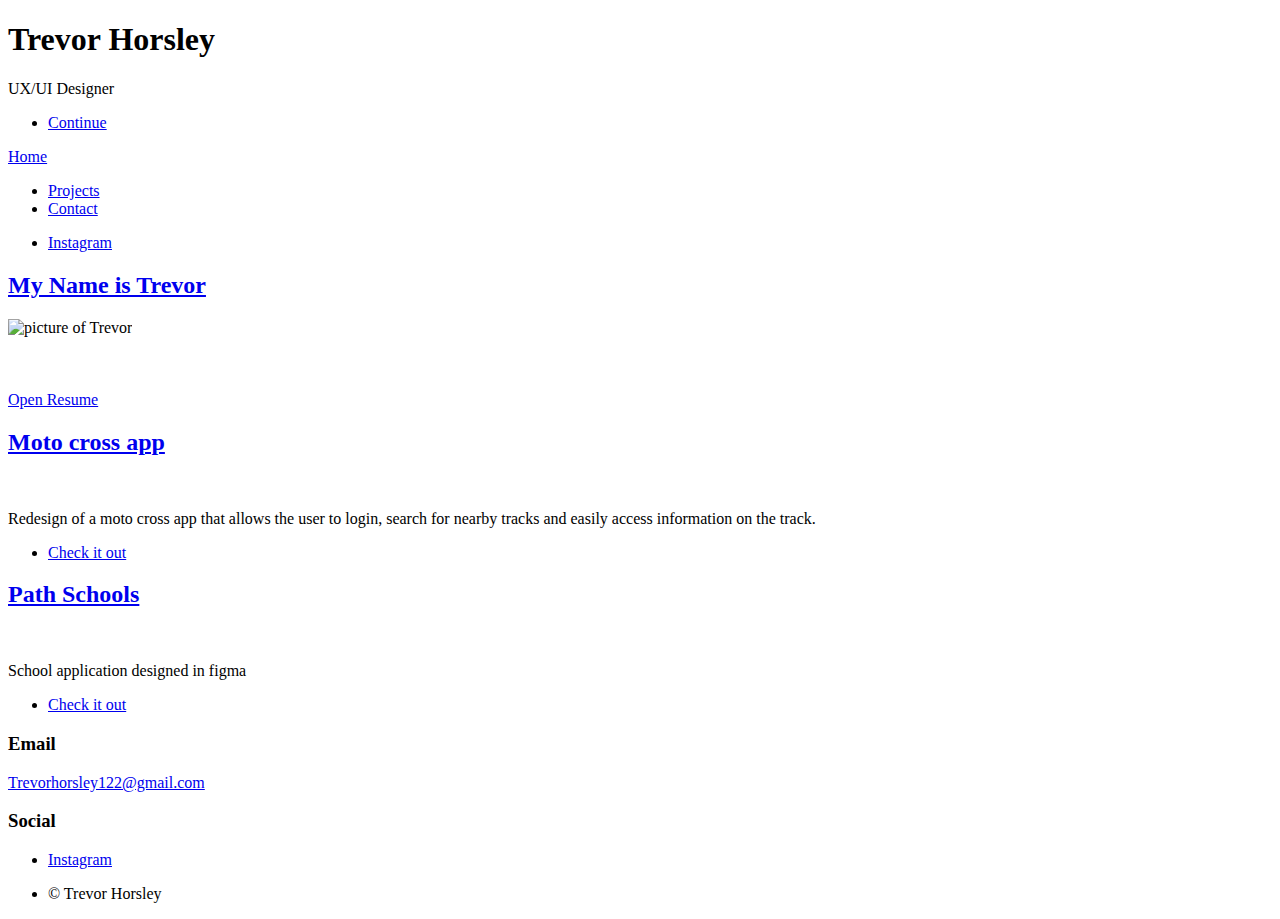
==== commit e05dc6f3: "Add files via upload" ====
--- a/index.html
+++ b/index.html
@@ -1,138 +1,128 @@
-<!DOCTYPE html>
-<html lang="en">
-
-<head>
-    <meta charset="UTF-8">
-    <meta name="viewport" content="width=device-width, initial-scale=1.0">
-    <link rel="stylesheet" href="https://stackpath.bootstrapcdn.com/bootstrap/4.4.1/css/bootstrap.min.css"
-        integrity="sha384-Vkoo8x4CGsO3+Hhxv8T/Q5PaXtkKtu6ug5TOeNV6gBiFeWPGFN9MuhOf23Q9Ifjh" crossorigin="anonymous">
-        <link rel="stylesheet" href="main.css">
-        <link href="https://fonts.googleapis.com/css2?family=Montserrat:wght@500&display=swap" rel="stylesheet">
-    <title>Trevors Portfolio</title>
-</head>
-
-<body>
-    <div>
-        <!-- Navbar -->
-        <nav class="navbar sticky-top navbar-light bg-light">
-            <a class="navbar-brand" href="#">TH</a>
-            <button class="navbar-toggler" type="button" data-toggle="collapse" data-target="#navbarNavAltMarkup"
-                aria-controls="navbarNavAltMarkup" aria-expanded="false" aria-label="Toggle navigation">
-                <span class="navbar-toggler-icon"></span>
-            </button>
-            <div class="collapse navbar-collapse" id="navbarNavAltMarkup">
-                <div class="navbar-nav">
-                    <a class="nav-item nav-link active" href="#">Home <span class="sr-only">(current)</span></a>
-                    <a class="nav-item nav-link" href="#about-section">About</a>
-                    <a class="nav-item nav-link" href="#project-name">Projects</a>
-                    <a class="nav-item nav-link" href="#contact-form" >Contact</a>
-                </div>
-            </div>
-        </nav>
-        <!-- title -->
-        <div class="jumbotron jumbotron-fluid">
-            <div class="container">
-                <h1 class="display-4">Trevor Horsley</h1>
-                <h2 class="lead">Web Developer</h2>
-                <a class="icons" href="https://github.com/thorsley" target="_blank"><img src="assets/icons8-github-96 (1).png" alt="github Link"></a>
-        <a class="icons" href="https://www.linkedin.com/in/trevor-horsley-4543a418a/" target="_blank"><img
-            src="assets/icons8-linkedin-96.png" alt="linkedin link"></a>
-            </div>
-        </div>
-        <div class="resume-download">
-            <form method="get" action="./assets/Trevor's Resume.pdf" target="_blank">
-                <button type="submit"  class="btn btn-primary btn-xl  resume">Download Resume</button>
-             </form>
-        </div>
-
-        <!-- about -->
-
-        <div id="about-section">
-            <h3>About</h3>
-        <div class="media">
-            <div class="media-body">
-                <h5 class="mt-0 mb-1">Hi, I'm Trevor Horsley</h5>
-              <p> I have been working the last five years as a technical support advisor. During that time I became interested in websites and the technology's behind them. I recently graduated from Eleven Fifty Acadamy Web Developer program. I'm exited to take my new skills to a job in Web Development and continue to grow my skills.</p> 
-            </div>
-            <img src="./assets/TrevorHorsely2(3).jpg" class="ml-3" id="aboutphoto" alt="picture of trevor">
-        </div>
-    </div>
-        <!-- projects -->
-        <!-- card1 -->
-        <h3 id="project-name">Projects</h3>
-        <div id="project-cards">
-        <div class="card" style="width: 18rem;">
-            <img src="./assets/Weather APi.PNG" class="card-img-top" alt="...">
-            <div class="card-body">
-                <h5 class="card-title">Just Weather</h5>
-                <p class="card-text">Made using HTML, CSS, Vanilla JS deployed with firebase</p>
-            </div>
-            <div class="card-body">
-                <a href="https://github.com/thorsley/Weatherapp" class="card-link">View Code</a>
-                <a href="https://th-weather-api-35b45.firebaseapp.com/" class="card-link">View Site</a>
-                
-            </div>
-        </div>
-        
-        <!-- card2 -->
-        <div class="card" style="width: 18rem;">
-            <img src="./assets/skateparkapp-photo.PNG" class="card-img-top" alt="...">
-            <div class="card-body">
-                <h5 class="card-title">SkateSpots</h5>
-                <p class="card-text">Made using React.js, Epress.js, Node.js. deployed with heroku</p>
-            </div>
-            <div class="card-body">
-                <a href="https://github.com/thorsley/skatepark-client" class="card-link">View Code</a>
-                <a href="https://skatepark-client.herokuapp.com/" class="card-link">View Site</a>
-            </div>
-        </div>
-        <!-- card3 -->
-        <div class="card" style="width: 18rem;">
-            <img src="./assets/farmgistic-photo.PNG" class="card-img-top" alt="...">
-            <div class="card-body">
-                <h5 class="card-title">Farmgistic</h5>
-                <p class="card-text">This was a team project created using React.js, Express.js, Node.js deployed with heroku</p>
-            </div>
-            <div class="card-body">
-                <a href="https://github.com/thorsley/Farmgistic" class="card-link">View Code</a>
-                <a href=" https://farmgistic.herokuapp.com/" class="card-link">View Site</a>
-            </div>
-        </div>
-    </div>
-
-        <!-- contact -->
-        <div id="contact-form" >
-            <h3 class="h1-responsive font-weight-bold text-center my-4">Contact</h3>
-         <p class="text-center w-responsive mx-auto mb-5">Do you have any questions? Please do not hesitate to contact me directly.</p>
-        <form action="https://formspree.io/mqkdrdbn" method="POST">
-        <div class="form-group">
-            <label name="_replyto" for="Email">Email</label>
-            <input autocomplete="off" name="_replyto" type="email" class="form-control" id="exampleInputEmail1" aria-describedby="emailHelp">
-        </div>
-        <div class="form-group">
-            <label for="name">Name</label>
-            <input autocomplete="off" type="text" class="form-control" id="exampleInputPassword1">
-        </div>
-        <div class="form-group">
-            <label name="_replyto" for="form_message">Message</label>
-            <textarea autocomplete="off"type="text" class="form-control" id="exampleInputPassword1"></textarea>
-        </div>
-       
-        <button type="submit" class="btn btn-primary">Submit</button>
-        </form>
-
-            </div>
-           
-    
-
-        <!-- footer -->
-        <div class="footer">
-            <p >© 2020 Trevor Horsley </p>
-        </div>
-    </div>
-    <script src="https://code.jquery.com/jquery-3.2.1.slim.min.js" integrity="sha384-KJ3o2DKtIkvYIK3UENzmM7KCkRr/rE9/Qpg6aAZGJwFDMVNA/GpGFF93hXpG5KkN" crossorigin="anonymous"></script>
-<script src="https://cdnjs.cloudflare.com/ajax/libs/popper.js/1.12.9/umd/popper.min.js" integrity="sha384-ApNbgh9B+Y1QKtv3Rn7W3mgPxhU9K/ScQsAP7hUibX39j7fakFPskvXusvfa0b4Q" crossorigin="anonymous"></script>
-<script src="https://maxcdn.bootstrapcdn.com/bootstrap/4.0.0/js/bootstrap.min.js" integrity="sha384-JZR6Spejh4U02d8jOt6vLEHfe/JQGiRRSQQxSfFWpi1MquVdAyjUar5+76PVCmYl" crossorigin="anonymous"></script>
-</body>
-
+<!DOCTYPE HTML>
+<!--
+	Massively by HTML5 UP
+	html5up.net | @ajlkn
+	Free for personal and commercial use under the CCA 3.0 license (html5up.net/license)
+-->
+<html>
+	<head>
+		<title>Trevor Horsley portfolio</title>
+		<meta charset="utf-8" />
+		<meta name="viewport" content="width=device-width, initial-scale=1, user-scalable=no" />
+		<link rel="stylesheet" href="assets/css/main.css" />
+		<noscript><link rel="stylesheet" href="assets/css/noscript.css" /></noscript>
+	</head>
+	<body class="is-preload">
+
+		<!-- Wrapper -->
+			<div id="wrapper" class="fade-in">
+
+				<!-- Intro -->
+					<div id="intro">
+						<h1>Trevor Horsley</h1>
+						<p>UX/UI Designer </p>
+						<ul class="actions">
+							<li><a href="#header" class="button icon solid solo fa-arrow-down scrolly">Continue</a></li>
+						</ul>
+					</div>
+
+				<!-- Header -->
+					<header id="header">
+						<a href="index.html" class="logo">Home</a>
+					</header>
+
+				<!-- Nav -->
+					<nav id="nav">
+						<ul class="links">
+							<li class="active"><a href="#posts">Projects</a></li>
+							<li class="active"><a href="#footer">Contact</a></li>
+						</ul>
+						<ul class="icons">
+							<li><a href="https://www.linkedin.com/in/trevor-horsley-4543a418a/" class="icon brands fa-linkedin"><span class="label">Instagram</span></a></li>
+						</ul>
+					</nav>
+
+				<!-- Main -->
+					<div id="main">
+
+						<!-- Featured Post -->
+							<article class="post featured">
+								<header class="major">
+									<h2><a href="#">My Name is Trevor</a></h2>
+								</header>
+								<img src="./images/trevor 2.png" alt="picture of Trevor" style="width:300px;height:400px;" class="trevorpic">
+								<!-- <a href="#" class="image main"><img src="images/pic01.jpg" alt="" /></a>
+								<ul class="actions special">
+									<li><a href="#" class="button large">Check it out</a></li>
+								</ul> -->
+							</article>
+							<br>
+							<br>
+							<br>
+							<div class="thebutton">
+							<a href="#" class="myButton">Open Resume</a></div>
+						<!-- Posts -->
+							<section id="posts" class="posts">
+								<article>
+									<header>
+										
+										<h2><a href="#">Moto cross app</a></h2>
+									</header>
+									<a href="#" class="image fit"><img src="./images/login.png" height="60%"  alt="" /></a>
+									<p>Redesign of a moto cross app that allows the user to login, search for nearby tracks and easily access information on the track.</p>
+									<ul class="actions special">
+										<li><a href="./motocrossapp.html" class="button">Check it out</a></li>
+									</ul>
+								</article>
+								<article>
+									<header>
+				
+										<h2><a href="#">Path Schools</a></h2>
+									</header>
+									<a href="#" class="image fit"><img src="images/Dashboard (1).png" alt="" /></a>
+									<p>School application designed in figma</p>
+									<ul class="actions special">
+										<li><a href="./schoolapp.html" class="button">Check it out</a></li>
+									</ul>
+								</article>
+							
+								
+							</section>
+
+					
+					</div>
+
+				<!-- Footer -->
+					<footer id="footer">
+						<section class="split contact">
+							<section>
+								<h3>Email</h3>
+								<p><a href = "mailto: Trevorhorsley122@gmail.com">Trevorhorsley122@gmail.com</a></p>
+							</section>
+							<section>
+								<h3>Social</h3>
+								<ul class="icons alt">
+									<li><a href="https://www.linkedin.com/in/trevor-horsley-4543a418a/" class="icon brands fa-linkedin"><span class="label">Instagram</span></a></li>
+								</ul>
+							</section>
+						</section>
+					</footer>
+
+				<!-- Copyright -->
+					<div id="copyright">
+						<ul><li>&copy; Trevor Horsley</li></ul>
+					</div>
+
+			</div>
+
+		<!-- Scripts -->
+			<script src="assets/js/jquery.min.js"></script>
+			<script src="assets/js/jquery.scrollex.min.js"></script>
+			<script src="assets/js/jquery.scrolly.min.js"></script>
+			<script src="assets/js/browser.min.js"></script>
+			<script src="assets/js/breakpoints.min.js"></script>
+			<script src="assets/js/util.js"></script>
+			<script src="assets/js/main.js"></script>
+
+	</body>
 </html>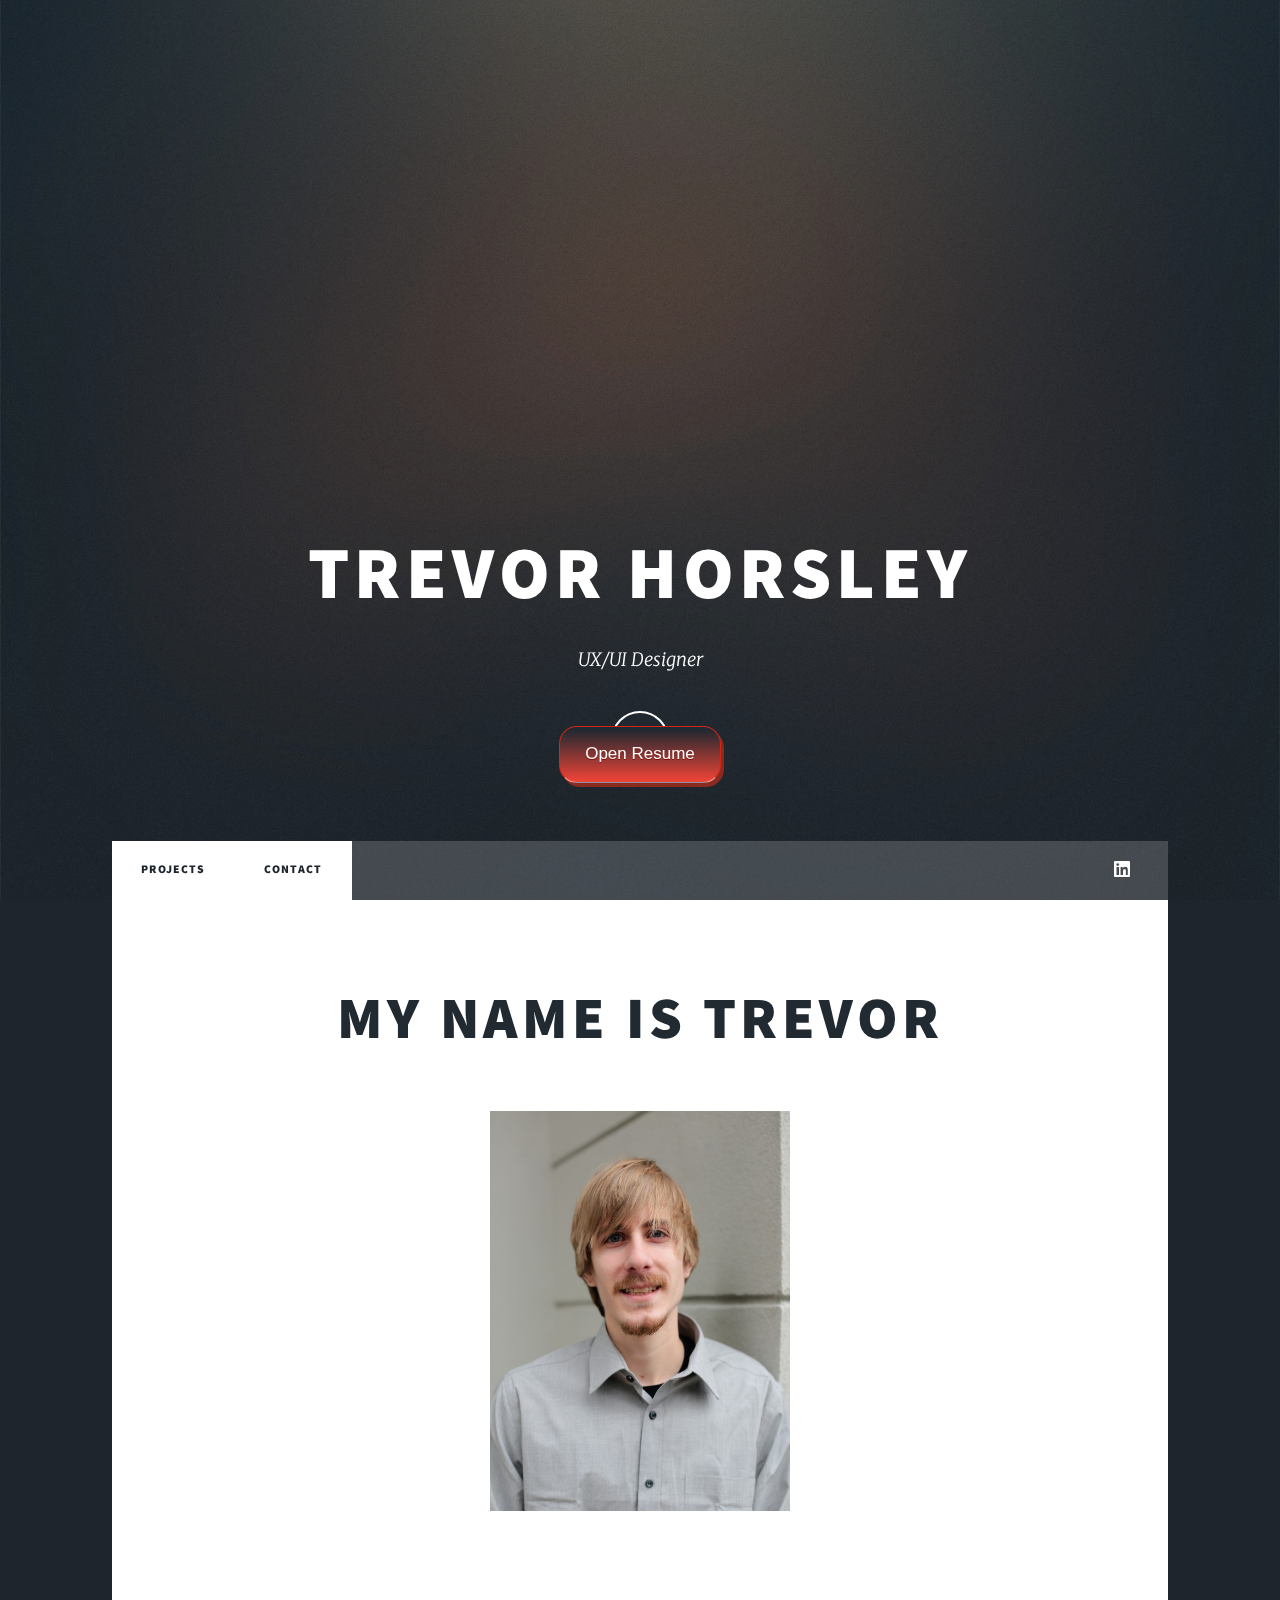
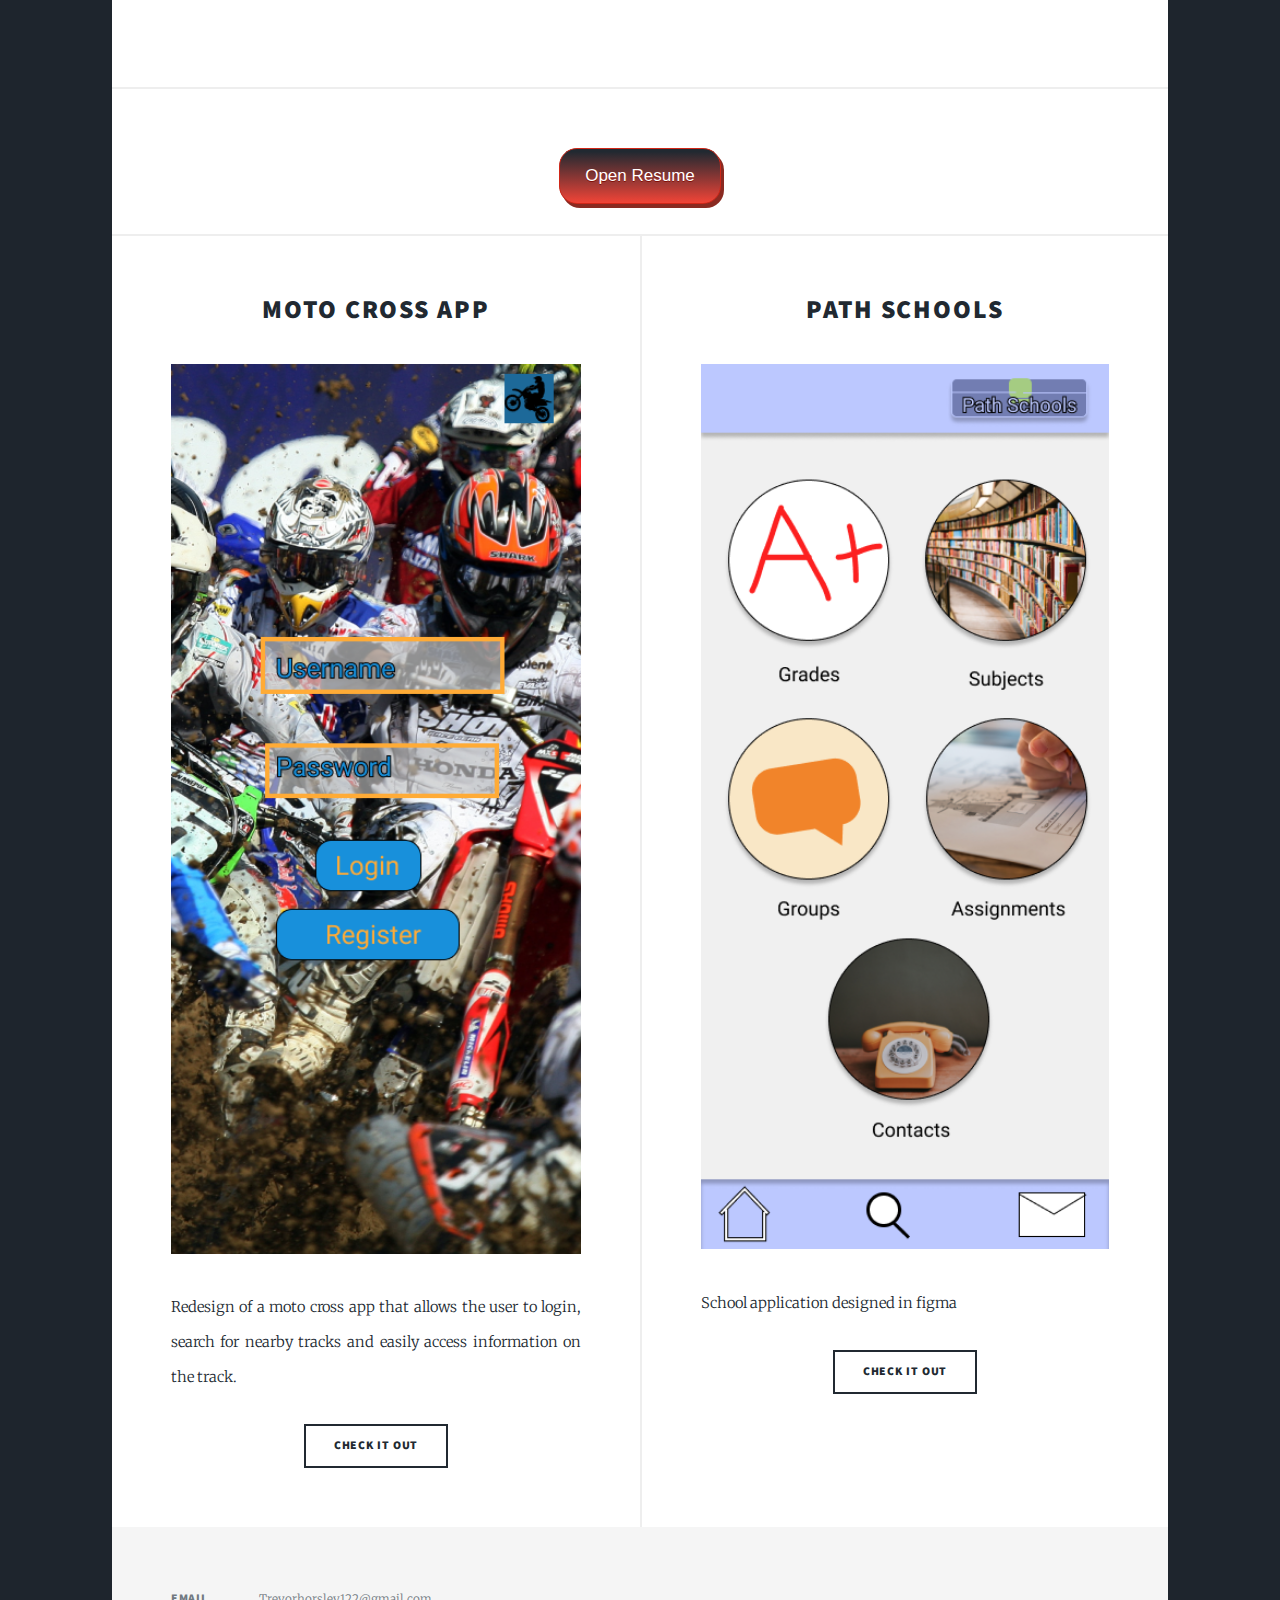
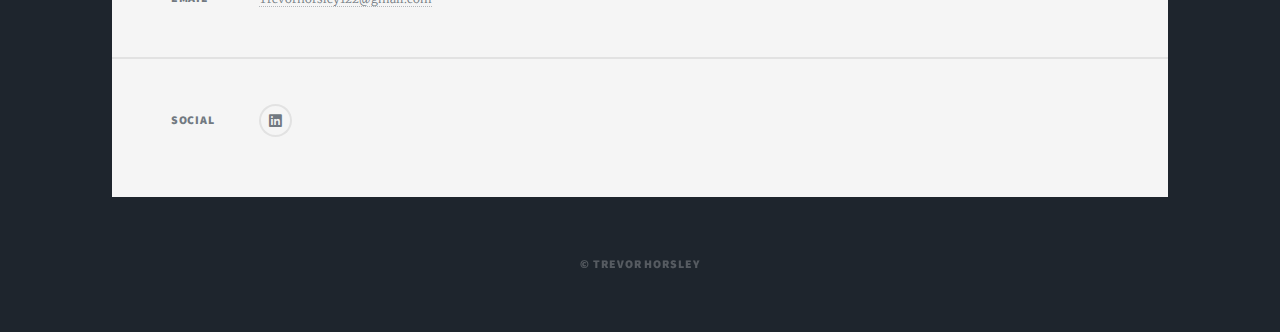
==== commit 9e12acf4: "Update index.html" ====
--- a/index.html
+++ b/index.html
@@ -28,7 +28,7 @@
 
 				<!-- Header -->
 					<header id="header">
-						<a href="index.html" class="logo">Home</a>
+						<a href="./images/UxUi design resume.pdf" class="myButton" target="_blank">Open Resume</a></div>
 					</header>
 
 				<!-- Nav -->
@@ -125,4 +125,4 @@
 			<script src="assets/js/main.js"></script>
 
 	</body>
-</html>+</html>
--- a/assets/css/main.css
+++ b/assets/css/main.css
@@ -0,0 +1,4721 @@
+@import url(fontawesome-all.min.css);
+@import url("https://fonts.googleapis.com/css?family=Merriweather:300,700,300italic,700italic|Source+Sans+Pro:900");
+
+/*
+	Massively by HTML5 UP
+	html5up.net | @ajlkn
+	Free for personal and commercial use under the CCA 3.0 license (html5up.net/license)
+*/
+
+.moto-text{
+color:white
+}
+.thebutton{
+	display: flex;
+  justify-content: center;
+  align-items: center;
+}
+.myButton {
+	box-shadow: 3px 4px 0px 0px #8a2a21;
+	background:linear-gradient(to bottom, #212931 5%, #f24437 100%);
+	background-color:#212931;
+	border-radius:18px;
+	border:1px solid #d02718;
+	display:inline-block;
+	cursor:pointer;
+	color:#ffffff;
+	font-family:Arial;
+	font-size:17px;
+	padding:7px 25px;
+	text-decoration:none;
+	text-shadow:0px 1px 0px #810e05;
+}
+.myButton:hover {
+	background:linear-gradient(to bottom, #f24437 5%, #c62d1f 100%);
+	background-color:#f24437;
+}
+.myButton:active {
+	position:relative;
+	top:1px;
+}
+
+html, body, div, span, applet, object,
+iframe, h1, h2, h3, h4, h5, h6, p, blockquote,
+pre, a, abbr, acronym, address, big, cite,
+code, del, dfn, em, img, ins, kbd, q, s, samp,
+small, strike, strong, sub, sup, tt, var, b,
+u, i, center, dl, dt, dd, ol, ul, li, fieldset,
+form, label, legend, table, caption, tbody,
+tfoot, thead, tr, th, td, article, aside,
+canvas, details, embed, figure, figcaption,
+footer, header, hgroup, menu, nav, output, ruby,
+section, summary, time, mark, audio, video {
+	margin: 0;
+	padding: 0;
+	border: 0;
+	font-size: 100%;
+	font: inherit;
+	vertical-align: baseline;}
+
+article, aside, details, figcaption, figure,
+footer, header, hgroup, menu, nav, section {
+	display: block;}
+
+body {
+	line-height: 1;
+}
+
+ol, ul {
+	list-style: none;
+}
+
+blockquote, q {
+	quotes: none;
+}
+
+	blockquote:before, blockquote:after, q:before, q:after {
+		content: '';
+		content: none;
+	}
+
+table {
+	border-collapse: collapse;
+	border-spacing: 0;
+}
+
+body {
+	-webkit-text-size-adjust: none;
+}
+
+mark {
+	background-color: transparent;
+	color: inherit;
+}
+
+input::-moz-focus-inner {
+	border: 0;
+	padding: 0;
+}
+
+input, select, textarea {
+	-moz-appearance: none;
+	-webkit-appearance: none;
+	-ms-appearance: none;
+	appearance: none;
+}
+
+/* Basic */
+
+	@-ms-viewport {
+		width: device-width;
+	}
+
+	body {
+		-ms-overflow-style: scrollbar;
+	}
+
+	@media screen and (max-width: 480px) {
+
+		html, body {
+			min-width: 320px;
+		}
+
+	}
+
+	html {
+		box-sizing: border-box;
+	}
+
+	*, *:before, *:after {
+		box-sizing: inherit;
+	}
+
+	body {
+		background-color: #1e252d;
+	}
+
+		body.is-preload *, body.is-preload *:before, body.is-preload *:after {
+			-moz-animation: none !important;
+			-webkit-animation: none !important;
+			-ms-animation: none !important;
+			animation: none !important;
+			-moz-transition: none !important;
+			-webkit-transition: none !important;
+			-ms-transition: none !important;
+			transition: none !important;
+		}
+
+/* Type */
+
+	html {
+		font-size: 16pt;
+	}
+
+		@media screen and (max-width: 1680px) {
+
+			html {
+				font-size: 12pt;
+			}
+
+		}
+
+		@media screen and (max-width: 1280px) {
+
+			html {
+				font-size: 11pt;
+			}
+
+		}
+
+		@media screen and (max-width: 360px) {
+
+			html {
+				font-size: 10pt;
+			}
+
+		}
+
+	body {
+		color: #212931;
+	}
+
+	body, input, select, textarea {
+		font-family: "Merriweather", Georgia, serif;
+		font-weight: 300;
+		font-size: 1rem;
+		line-height: 2.375;
+	}
+
+	a {
+		-moz-transition: color 0.2s ease-in-out, background-color 0.2s ease-in-out, border-color 0.2s ease-in-out, box-shadow 0.2s ease-in-out;
+		-webkit-transition: color 0.2s ease-in-out, background-color 0.2s ease-in-out, border-color 0.2s ease-in-out, box-shadow 0.2s ease-in-out;
+		-ms-transition: color 0.2s ease-in-out, background-color 0.2s ease-in-out, border-color 0.2s ease-in-out, box-shadow 0.2s ease-in-out;
+		transition: color 0.2s ease-in-out, background-color 0.2s ease-in-out, border-color 0.2s ease-in-out, box-shadow 0.2s ease-in-out;
+		border-bottom: dotted 1px;
+		text-decoration: none;
+	}
+
+		a:hover {
+			border-bottom-color: transparent;
+		}
+
+	strong, b {
+		font-weight: 600;
+	}
+
+	em, i {
+		font-style: italic;
+	}
+
+	p {
+		text-align: justify;
+		margin: 0 0 2rem 0;
+	}
+
+	h1, h2, h3, h4, h5, h6 {
+		font-family: "Source Sans Pro", Helvetica, sans-serif;
+		font-weight: 900;
+		line-height: 1.5;
+		letter-spacing: 0.075em;
+		text-transform: uppercase;
+		margin: 0 0 1rem 0;
+	}
+
+		h1 a, h2 a, h3 a, h4 a, h5 a, h6 a {
+			border-bottom: 0;
+			color: inherit;
+			text-decoration: none;
+		}
+
+	h1 {
+		font-size: 4rem;
+		line-height: 1.1;
+		margin: 0 0 2rem 0;
+	}
+
+	h2 {
+		font-size: 1.75rem;
+		line-height: 1.3;
+		margin: 0 0 1.5rem 0;
+	}
+
+	h3 {
+		font-size: 1.25rem;
+		margin: 0 0 1.5rem 0;
+	}
+
+	h4 {
+		font-size: 1rem;
+	}
+
+	h5 {
+		font-size: 0.9rem;
+	}
+
+	h6 {
+		font-size: 0.8rem;
+	}
+
+	sub {
+		font-size: 0.8rem;
+		position: relative;
+		top: 0.5rem;
+	}
+
+	sup {
+		font-size: 0.8rem;
+		position: relative;
+		top: -0.5rem;
+	}
+
+	blockquote {
+		border-left: solid 4px;
+		font-style: italic;
+		margin: 0 0 2rem 0;
+		padding: 0.5rem 0 0.5rem 2rem;
+	}
+
+	code {
+		border: solid 2px;
+		font-family: "Courier New", monospace;
+		font-size: 0.9rem;
+		margin: 0 0.25rem;
+		padding: 0.25rem 0.65rem;
+	}
+
+	pre {
+		-webkit-overflow-scrolling: touch;
+		font-family: "Courier New", monospace;
+		font-size: 0.9rem;
+		margin: 0 0 2rem 0;
+	}
+
+		pre code {
+			display: block;
+			line-height: 1.75;
+			padding: 1rem 1.5rem;
+			overflow-x: auto;
+		}
+
+	hr {
+		border: 0;
+		border-bottom: solid 2px;
+		margin: 3rem 0;
+	}
+
+		hr.major {
+			margin: 5rem 0;
+		}
+
+	.align-left {
+		text-align: left;
+	}
+
+	.align-center {
+		text-align: center;
+	}
+
+	.align-right {
+		text-align: right;
+	}
+
+	input, select, textarea {
+		color: #212931;
+	}
+
+	a {
+		color: #212931;
+		border-bottom-color: rgba(33, 41, 49, 0.5);
+	}
+
+		a:hover {
+			border-bottom-color: transparent;
+			color: #18bfef !important;
+		}
+
+	strong, b {
+		color: #212931;
+	}
+
+	h1, h2, h3, h4, h5, h6 {
+		color: #212931;
+	}
+
+	blockquote {
+		border-left-color: #eeeeee;
+	}
+
+	code {
+		background: rgba(220, 220, 220, 0.25);
+		border-color: #eeeeee;
+	}
+
+	hr {
+		border-bottom-color: #eeeeee;
+	}
+
+/* Row */
+
+	.row {
+		display: flex;
+		flex-wrap: wrap;
+		box-sizing: border-box;
+		align-items: stretch;
+	}
+
+		.row > * {
+			box-sizing: border-box;
+		}
+
+		.row.gtr-uniform > * > :last-child {
+			margin-bottom: 0;
+		}
+
+		.row.aln-left {
+			justify-content: flex-start;
+		}
+
+		.row.aln-center {
+			justify-content: center;
+		}
+
+		.row.aln-right {
+			justify-content: flex-end;
+		}
+
+		.row.aln-top {
+			align-items: flex-start;
+		}
+
+		.row.aln-middle {
+			align-items: center;
+		}
+
+		.row.aln-bottom {
+			align-items: flex-end;
+		}
+
+		.row > .imp {
+			order: -1;
+		}
+
+		.row > .col-1 {
+			width: 8.33333%;
+		}
+
+		.row > .off-1 {
+			margin-left: 8.33333%;
+		}
+
+		.row > .col-2 {
+			width: 16.66667%;
+		}
+
+		.row > .off-2 {
+			margin-left: 16.66667%;
+		}
+
+		.row > .col-3 {
+			width: 25%;
+		}
+
+		.row > .off-3 {
+			margin-left: 25%;
+		}
+
+		.row > .col-4 {
+			width: 33.33333%;
+		}
+
+		.row > .off-4 {
+			margin-left: 33.33333%;
+		}
+
+		.row > .col-5 {
+			width: 41.66667%;
+		}
+
+		.row > .off-5 {
+			margin-left: 41.66667%;
+		}
+
+		.row > .col-6 {
+			width: 50%;
+		}
+
+		.row > .off-6 {
+			margin-left: 50%;
+		}
+
+		.row > .col-7 {
+			width: 58.33333%;
+		}
+
+		.row > .off-7 {
+			margin-left: 58.33333%;
+		}
+
+		.row > .col-8 {
+			width: 66.66667%;
+		}
+
+		.row > .off-8 {
+			margin-left: 66.66667%;
+		}
+
+		.row > .col-9 {
+			width: 75%;
+		}
+
+		.row > .off-9 {
+			margin-left: 75%;
+		}
+
+		.row > .col-10 {
+			width: 83.33333%;
+		}
+
+		.row > .off-10 {
+			margin-left: 83.33333%;
+		}
+
+		.row > .col-11 {
+			width: 91.66667%;
+		}
+
+		.row > .off-11 {
+			margin-left: 91.66667%;
+		}
+
+		.row > .col-12 {
+			width: 100%;
+		}
+
+		.row > .off-12 {
+			margin-left: 100%;
+		}
+
+		.row.gtr-0 {
+			margin-top: 0;
+			margin-left: 0rem;
+		}
+
+			.row.gtr-0 > * {
+				padding: 0 0 0 0rem;
+			}
+
+			.row.gtr-0.gtr-uniform {
+				margin-top: 0rem;
+			}
+
+				.row.gtr-0.gtr-uniform > * {
+					padding-top: 0rem;
+				}
+
+		.row.gtr-25 {
+			margin-top: 0;
+			margin-left: -0.375rem;
+		}
+
+			.row.gtr-25 > * {
+				padding: 0 0 0 0.375rem;
+			}
+
+			.row.gtr-25.gtr-uniform {
+				margin-top: -0.375rem;
+			}
+
+				.row.gtr-25.gtr-uniform > * {
+					padding-top: 0.375rem;
+				}
+
+		.row.gtr-50 {
+			margin-top: 0;
+			margin-left: -0.75rem;
+		}
+
+			.row.gtr-50 > * {
+				padding: 0 0 0 0.75rem;
+			}
+
+			.row.gtr-50.gtr-uniform {
+				margin-top: -0.75rem;
+			}
+
+				.row.gtr-50.gtr-uniform > * {
+					padding-top: 0.75rem;
+				}
+
+		.row {
+			margin-top: 0;
+			margin-left: -1.5rem;
+		}
+
+			.row > * {
+				padding: 0 0 0 1.5rem;
+			}
+
+			.row.gtr-uniform {
+				margin-top: -1.5rem;
+			}
+
+				.row.gtr-uniform > * {
+					padding-top: 1.5rem;
+				}
+
+		.row.gtr-150 {
+			margin-top: 0;
+			margin-left: -2.25rem;
+		}
+
+			.row.gtr-150 > * {
+				padding: 0 0 0 2.25rem;
+			}
+
+			.row.gtr-150.gtr-uniform {
+				margin-top: -2.25rem;
+			}
+
+				.row.gtr-150.gtr-uniform > * {
+					padding-top: 2.25rem;
+				}
+
+		.row.gtr-200 {
+			margin-top: 0;
+			margin-left: -3rem;
+		}
+
+			.row.gtr-200 > * {
+				padding: 0 0 0 3rem;
+			}
+
+			.row.gtr-200.gtr-uniform {
+				margin-top: -3rem;
+			}
+
+				.row.gtr-200.gtr-uniform > * {
+					padding-top: 3rem;
+				}
+
+		@media screen and (max-width: 1680px) {
+
+			.row {
+				display: flex;
+				flex-wrap: wrap;
+				box-sizing: border-box;
+				align-items: stretch;
+			}
+
+				.row > * {
+					box-sizing: border-box;
+				}
+
+				.row.gtr-uniform > * > :last-child {
+					margin-bottom: 0;
+				}
+
+				.row.aln-left {
+					justify-content: flex-start;
+				}
+
+				.row.aln-center {
+					justify-content: center;
+				}
+
+				.row.aln-right {
+					justify-content: flex-end;
+				}
+
+				.row.aln-top {
+					align-items: flex-start;
+				}
+
+				.row.aln-middle {
+					align-items: center;
+				}
+
+				.row.aln-bottom {
+					align-items: flex-end;
+				}
+
+				.row > .imp-xlarge {
+					order: -1;
+				}
+
+				.row > .col-1-xlarge {
+					width: 8.33333%;
+				}
+
+				.row > .off-1-xlarge {
+					margin-left: 8.33333%;
+				}
+
+				.row > .col-2-xlarge {
+					width: 16.66667%;
+				}
+
+				.row > .off-2-xlarge {
+					margin-left: 16.66667%;
+				}
+
+				.row > .col-3-xlarge {
+					width: 25%;
+				}
+
+				.row > .off-3-xlarge {
+					margin-left: 25%;
+				}
+
+				.row > .col-4-xlarge {
+					width: 33.33333%;
+				}
+
+				.row > .off-4-xlarge {
+					margin-left: 33.33333%;
+				}
+
+				.row > .col-5-xlarge {
+					width: 41.66667%;
+				}
+
+				.row > .off-5-xlarge {
+					margin-left: 41.66667%;
+				}
+
+				.row > .col-6-xlarge {
+					width: 50%;
+				}
+
+				.row > .off-6-xlarge {
+					margin-left: 50%;
+				}
+
+				.row > .col-7-xlarge {
+					width: 58.33333%;
+				}
+
+				.row > .off-7-xlarge {
+					margin-left: 58.33333%;
+				}
+
+				.row > .col-8-xlarge {
+					width: 66.66667%;
+				}
+
+				.row > .off-8-xlarge {
+					margin-left: 66.66667%;
+				}
+
+				.row > .col-9-xlarge {
+					width: 75%;
+				}
+
+				.row > .off-9-xlarge {
+					margin-left: 75%;
+				}
+
+				.row > .col-10-xlarge {
+					width: 83.33333%;
+				}
+
+				.row > .off-10-xlarge {
+					margin-left: 83.33333%;
+				}
+
+				.row > .col-11-xlarge {
+					width: 91.66667%;
+				}
+
+				.row > .off-11-xlarge {
+					margin-left: 91.66667%;
+				}
+
+				.row > .col-12-xlarge {
+					width: 100%;
+				}
+
+				.row > .off-12-xlarge {
+					margin-left: 100%;
+				}
+
+				.row.gtr-0 {
+					margin-top: 0;
+					margin-left: 0rem;
+				}
+
+					.row.gtr-0 > * {
+						padding: 0 0 0 0rem;
+					}
+
+					.row.gtr-0.gtr-uniform {
+						margin-top: 0rem;
+					}
+
+						.row.gtr-0.gtr-uniform > * {
+							padding-top: 0rem;
+						}
+
+				.row.gtr-25 {
+					margin-top: 0;
+					margin-left: -0.375rem;
+				}
+
+					.row.gtr-25 > * {
+						padding: 0 0 0 0.375rem;
+					}
+
+					.row.gtr-25.gtr-uniform {
+						margin-top: -0.375rem;
+					}
+
+						.row.gtr-25.gtr-uniform > * {
+							padding-top: 0.375rem;
+						}
+
+				.row.gtr-50 {
+					margin-top: 0;
+					margin-left: -0.75rem;
+				}
+
+					.row.gtr-50 > * {
+						padding: 0 0 0 0.75rem;
+					}
+
+					.row.gtr-50.gtr-uniform {
+						margin-top: -0.75rem;
+					}
+
+						.row.gtr-50.gtr-uniform > * {
+							padding-top: 0.75rem;
+						}
+
+				.row {
+					margin-top: 0;
+					margin-left: -1.5rem;
+				}
+
+					.row > * {
+						padding: 0 0 0 1.5rem;
+					}
+
+					.row.gtr-uniform {
+						margin-top: -1.5rem;
+					}
+
+						.row.gtr-uniform > * {
+							padding-top: 1.5rem;
+						}
+
+				.row.gtr-150 {
+					margin-top: 0;
+					margin-left: -2.25rem;
+				}
+
+					.row.gtr-150 > * {
+						padding: 0 0 0 2.25rem;
+					}
+
+					.row.gtr-150.gtr-uniform {
+						margin-top: -2.25rem;
+					}
+
+						.row.gtr-150.gtr-uniform > * {
+							padding-top: 2.25rem;
+						}
+
+				.row.gtr-200 {
+					margin-top: 0;
+					margin-left: -3rem;
+				}
+
+					.row.gtr-200 > * {
+						padding: 0 0 0 3rem;
+					}
+
+					.row.gtr-200.gtr-uniform {
+						margin-top: -3rem;
+					}
+
+						.row.gtr-200.gtr-uniform > * {
+							padding-top: 3rem;
+						}
+
+		}
+
+		@media screen and (max-width: 1280px) {
+
+			.row {
+				display: flex;
+				flex-wrap: wrap;
+				box-sizing: border-box;
+				align-items: stretch;
+			}
+
+				.row > * {
+					box-sizing: border-box;
+				}
+
+				.row.gtr-uniform > * > :last-child {
+					margin-bottom: 0;
+				}
+
+				.row.aln-left {
+					justify-content: flex-start;
+				}
+
+				.row.aln-center {
+					justify-content: center;
+				}
+
+				.row.aln-right {
+					justify-content: flex-end;
+				}
+
+				.row.aln-top {
+					align-items: flex-start;
+				}
+
+				.row.aln-middle {
+					align-items: center;
+				}
+
+				.row.aln-bottom {
+					align-items: flex-end;
+				}
+
+				.row > .imp-large {
+					order: -1;
+				}
+
+				.row > .col-1-large {
+					width: 8.33333%;
+				}
+
+				.row > .off-1-large {
+					margin-left: 8.33333%;
+				}
+
+				.row > .col-2-large {
+					width: 16.66667%;
+				}
+
+				.row > .off-2-large {
+					margin-left: 16.66667%;
+				}
+
+				.row > .col-3-large {
+					width: 25%;
+				}
+
+				.row > .off-3-large {
+					margin-left: 25%;
+				}
+
+				.row > .col-4-large {
+					width: 33.33333%;
+				}
+
+				.row > .off-4-large {
+					margin-left: 33.33333%;
+				}
+
+				.row > .col-5-large {
+					width: 41.66667%;
+				}
+
+				.row > .off-5-large {
+					margin-left: 41.66667%;
+				}
+
+				.row > .col-6-large {
+					width: 50%;
+				}
+
+				.row > .off-6-large {
+					margin-left: 50%;
+				}
+
+				.row > .col-7-large {
+					width: 58.33333%;
+				}
+
+				.row > .off-7-large {
+					margin-left: 58.33333%;
+				}
+
+				.row > .col-8-large {
+					width: 66.66667%;
+				}
+
+				.row > .off-8-large {
+					margin-left: 66.66667%;
+				}
+
+				.row > .col-9-large {
+					width: 75%;
+				}
+
+				.row > .off-9-large {
+					margin-left: 75%;
+				}
+
+				.row > .col-10-large {
+					width: 83.33333%;
+				}
+
+				.row > .off-10-large {
+					margin-left: 83.33333%;
+				}
+
+				.row > .col-11-large {
+					width: 91.66667%;
+				}
+
+				.row > .off-11-large {
+					margin-left: 91.66667%;
+				}
+
+				.row > .col-12-large {
+					width: 100%;
+				}
+
+				.row > .off-12-large {
+					margin-left: 100%;
+				}
+
+				.row.gtr-0 {
+					margin-top: 0;
+					margin-left: 0rem;
+				}
+
+					.row.gtr-0 > * {
+						padding: 0 0 0 0rem;
+					}
+
+					.row.gtr-0.gtr-uniform {
+						margin-top: 0rem;
+					}
+
+						.row.gtr-0.gtr-uniform > * {
+							padding-top: 0rem;
+						}
+
+				.row.gtr-25 {
+					margin-top: 0;
+					margin-left: -0.375rem;
+				}
+
+					.row.gtr-25 > * {
+						padding: 0 0 0 0.375rem;
+					}
+
+					.row.gtr-25.gtr-uniform {
+						margin-top: -0.375rem;
+					}
+
+						.row.gtr-25.gtr-uniform > * {
+							padding-top: 0.375rem;
+						}
+
+				.row.gtr-50 {
+					margin-top: 0;
+					margin-left: -0.75rem;
+				}
+
+					.row.gtr-50 > * {
+						padding: 0 0 0 0.75rem;
+					}
+
+					.row.gtr-50.gtr-uniform {
+						margin-top: -0.75rem;
+					}
+
+						.row.gtr-50.gtr-uniform > * {
+							padding-top: 0.75rem;
+						}
+
+				.row {
+					margin-top: 0;
+					margin-left: -1.5rem;
+				}
+
+					.row > * {
+						padding: 0 0 0 1.5rem;
+					}
+
+					.row.gtr-uniform {
+						margin-top: -1.5rem;
+					}
+
+						.row.gtr-uniform > * {
+							padding-top: 1.5rem;
+						}
+
+				.row.gtr-150 {
+					margin-top: 0;
+					margin-left: -2.25rem;
+				}
+
+					.row.gtr-150 > * {
+						padding: 0 0 0 2.25rem;
+					}
+
+					.row.gtr-150.gtr-uniform {
+						margin-top: -2.25rem;
+					}
+
+						.row.gtr-150.gtr-uniform > * {
+							padding-top: 2.25rem;
+						}
+
+				.row.gtr-200 {
+					margin-top: 0;
+					margin-left: -3rem;
+				}
+
+					.row.gtr-200 > * {
+						padding: 0 0 0 3rem;
+					}
+
+					.row.gtr-200.gtr-uniform {
+						margin-top: -3rem;
+					}
+
+						.row.gtr-200.gtr-uniform > * {
+							padding-top: 3rem;
+						}
+
+		}
+
+		@media screen and (max-width: 980px) {
+
+			.row {
+				display: flex;
+				flex-wrap: wrap;
+				box-sizing: border-box;
+				align-items: stretch;
+			}
+
+				.row > * {
+					box-sizing: border-box;
+				}
+
+				.row.gtr-uniform > * > :last-child {
+					margin-bottom: 0;
+				}
+
+				.row.aln-left {
+					justify-content: flex-start;
+				}
+
+				.row.aln-center {
+					justify-content: center;
+				}
+
+				.row.aln-right {
+					justify-content: flex-end;
+				}
+
+				.row.aln-top {
+					align-items: flex-start;
+				}
+
+				.row.aln-middle {
+					align-items: center;
+				}
+
+				.row.aln-bottom {
+					align-items: flex-end;
+				}
+
+				.row > .imp-medium {
+					order: -1;
+				}
+
+				.row > .col-1-medium {
+					width: 8.33333%;
+				}
+
+				.row > .off-1-medium {
+					margin-left: 8.33333%;
+				}
+
+				.row > .col-2-medium {
+					width: 16.66667%;
+				}
+
+				.row > .off-2-medium {
+					margin-left: 16.66667%;
+				}
+
+				.row > .col-3-medium {
+					width: 25%;
+				}
+
+				.row > .off-3-medium {
+					margin-left: 25%;
+				}
+
+				.row > .col-4-medium {
+					width: 33.33333%;
+				}
+
+				.row > .off-4-medium {
+					margin-left: 33.33333%;
+				}
+
+				.row > .col-5-medium {
+					width: 41.66667%;
+				}
+
+				.row > .off-5-medium {
+					margin-left: 41.66667%;
+				}
+
+				.row > .col-6-medium {
+					width: 50%;
+				}
+
+				.row > .off-6-medium {
+					margin-left: 50%;
+				}
+
+				.row > .col-7-medium {
+					width: 58.33333%;
+				}
+
+				.row > .off-7-medium {
+					margin-left: 58.33333%;
+				}
+
+				.row > .col-8-medium {
+					width: 66.66667%;
+				}
+
+				.row > .off-8-medium {
+					margin-left: 66.66667%;
+				}
+
+				.row > .col-9-medium {
+					width: 75%;
+				}
+
+				.row > .off-9-medium {
+					margin-left: 75%;
+				}
+
+				.row > .col-10-medium {
+					width: 83.33333%;
+				}
+
+				.row > .off-10-medium {
+					margin-left: 83.33333%;
+				}
+
+				.row > .col-11-medium {
+					width: 91.66667%;
+				}
+
+				.row > .off-11-medium {
+					margin-left: 91.66667%;
+				}
+
+				.row > .col-12-medium {
+					width: 100%;
+				}
+
+				.row > .off-12-medium {
+					margin-left: 100%;
+				}
+
+				.row.gtr-0 {
+					margin-top: 0;
+					margin-left: 0rem;
+				}
+
+					.row.gtr-0 > * {
+						padding: 0 0 0 0rem;
+					}
+
+					.row.gtr-0.gtr-uniform {
+						margin-top: 0rem;
+					}
+
+						.row.gtr-0.gtr-uniform > * {
+							padding-top: 0rem;
+						}
+
+				.row.gtr-25 {
+					margin-top: 0;
+					margin-left: -0.375rem;
+				}
+
+					.row.gtr-25 > * {
+						padding: 0 0 0 0.375rem;
+					}
+
+					.row.gtr-25.gtr-uniform {
+						margin-top: -0.375rem;
+					}
+
+						.row.gtr-25.gtr-uniform > * {
+							padding-top: 0.375rem;
+						}
+
+				.row.gtr-50 {
+					margin-top: 0;
+					margin-left: -0.75rem;
+				}
+
+					.row.gtr-50 > * {
+						padding: 0 0 0 0.75rem;
+					}
+
+					.row.gtr-50.gtr-uniform {
+						margin-top: -0.75rem;
+					}
+
+						.row.gtr-50.gtr-uniform > * {
+							padding-top: 0.75rem;
+						}
+
+				.row {
+					margin-top: 0;
+					margin-left: -1.5rem;
+				}
+
+					.row > * {
+						padding: 0 0 0 1.5rem;
+					}
+
+					.row.gtr-uniform {
+						margin-top: -1.5rem;
+					}
+
+						.row.gtr-uniform > * {
+							padding-top: 1.5rem;
+						}
+
+				.row.gtr-150 {
+					margin-top: 0;
+					margin-left: -2.25rem;
+				}
+
+					.row.gtr-150 > * {
+						padding: 0 0 0 2.25rem;
+					}
+
+					.row.gtr-150.gtr-uniform {
+						margin-top: -2.25rem;
+					}
+
+						.row.gtr-150.gtr-uniform > * {
+							padding-top: 2.25rem;
+						}
+
+				.row.gtr-200 {
+					margin-top: 0;
+					margin-left: -3rem;
+				}
+
+					.row.gtr-200 > * {
+						padding: 0 0 0 3rem;
+					}
+
+					.row.gtr-200.gtr-uniform {
+						margin-top: -3rem;
+					}
+
+						.row.gtr-200.gtr-uniform > * {
+							padding-top: 3rem;
+						}
+
+		}
+
+		@media screen and (max-width: 736px) {
+
+			.row {
+				display: flex;
+				flex-wrap: wrap;
+				box-sizing: border-box;
+				align-items: stretch;
+			}
+
+				.row > * {
+					box-sizing: border-box;
+				}
+
+				.row.gtr-uniform > * > :last-child {
+					margin-bottom: 0;
+				}
+
+				.row.aln-left {
+					justify-content: flex-start;
+				}
+
+				.row.aln-center {
+					justify-content: center;
+				}
+
+				.row.aln-right {
+					justify-content: flex-end;
+				}
+
+				.row.aln-top {
+					align-items: flex-start;
+				}
+
+				.row.aln-middle {
+					align-items: center;
+				}
+
+				.row.aln-bottom {
+					align-items: flex-end;
+				}
+
+				.row > .imp-small {
+					order: -1;
+				}
+
+				.row > .col-1-small {
+					width: 8.33333%;
+				}
+
+				.row > .off-1-small {
+					margin-left: 8.33333%;
+				}
+
+				.row > .col-2-small {
+					width: 16.66667%;
+				}
+
+				.row > .off-2-small {
+					margin-left: 16.66667%;
+				}
+
+				.row > .col-3-small {
+					width: 25%;
+				}
+
+				.row > .off-3-small {
+					margin-left: 25%;
+				}
+
+				.row > .col-4-small {
+					width: 33.33333%;
+				}
+
+				.row > .off-4-small {
+					margin-left: 33.33333%;
+				}
+
+				.row > .col-5-small {
+					width: 41.66667%;
+				}
+
+				.row > .off-5-small {
+					margin-left: 41.66667%;
+				}
+
+				.row > .col-6-small {
+					width: 50%;
+				}
+
+				.row > .off-6-small {
+					margin-left: 50%;
+				}
+
+				.row > .col-7-small {
+					width: 58.33333%;
+				}
+
+				.row > .off-7-small {
+					margin-left: 58.33333%;
+				}
+
+				.row > .col-8-small {
+					width: 66.66667%;
+				}
+
+				.row > .off-8-small {
+					margin-left: 66.66667%;
+				}
+
+				.row > .col-9-small {
+					width: 75%;
+				}
+
+				.row > .off-9-small {
+					margin-left: 75%;
+				}
+
+				.row > .col-10-small {
+					width: 83.33333%;
+				}
+
+				.row > .off-10-small {
+					margin-left: 83.33333%;
+				}
+
+				.row > .col-11-small {
+					width: 91.66667%;
+				}
+
+				.row > .off-11-small {
+					margin-left: 91.66667%;
+				}
+
+				.row > .col-12-small {
+					width: 100%;
+				}
+
+				.row > .off-12-small {
+					margin-left: 100%;
+				}
+
+				.row.gtr-0 {
+					margin-top: 0;
+					margin-left: 0rem;
+				}
+
+					.row.gtr-0 > * {
+						padding: 0 0 0 0rem;
+					}
+
+					.row.gtr-0.gtr-uniform {
+						margin-top: 0rem;
+					}
+
+						.row.gtr-0.gtr-uniform > * {
+							padding-top: 0rem;
+						}
+
+				.row.gtr-25 {
+					margin-top: 0;
+					margin-left: -0.375rem;
+				}
+
+					.row.gtr-25 > * {
+						padding: 0 0 0 0.375rem;
+					}
+
+					.row.gtr-25.gtr-uniform {
+						margin-top: -0.375rem;
+					}
+
+						.row.gtr-25.gtr-uniform > * {
+							padding-top: 0.375rem;
+						}
+
+				.row.gtr-50 {
+					margin-top: 0;
+					margin-left: -0.75rem;
+				}
+
+					.row.gtr-50 > * {
+						padding: 0 0 0 0.75rem;
+					}
+
+					.row.gtr-50.gtr-uniform {
+						margin-top: -0.75rem;
+					}
+
+						.row.gtr-50.gtr-uniform > * {
+							padding-top: 0.75rem;
+						}
+
+				.row {
+					margin-top: 0;
+					margin-left: -1.5rem;
+				}
+
+					.row > * {
+						padding: 0 0 0 1.5rem;
+					}
+
+					.row.gtr-uniform {
+						margin-top: -1.5rem;
+					}
+
+						.row.gtr-uniform > * {
+							padding-top: 1.5rem;
+						}
+
+				.row.gtr-150 {
+					margin-top: 0;
+					margin-left: -2.25rem;
+				}
+
+					.row.gtr-150 > * {
+						padding: 0 0 0 2.25rem;
+					}
+
+					.row.gtr-150.gtr-uniform {
+						margin-top: -2.25rem;
+					}
+
+						.row.gtr-150.gtr-uniform > * {
+							padding-top: 2.25rem;
+						}
+
+				.row.gtr-200 {
+					margin-top: 0;
+					margin-left: -3rem;
+				}
+
+					.row.gtr-200 > * {
+						padding: 0 0 0 3rem;
+					}
+
+					.row.gtr-200.gtr-uniform {
+						margin-top: -3rem;
+					}
+
+						.row.gtr-200.gtr-uniform > * {
+							padding-top: 3rem;
+						}
+
+		}
+
+		@media screen and (max-width: 480px) {
+
+			.row {
+				display: flex;
+				flex-wrap: wrap;
+				box-sizing: border-box;
+				align-items: stretch;
+			}
+
+				.row > * {
+					box-sizing: border-box;
+				}
+
+				.row.gtr-uniform > * > :last-child {
+					margin-bottom: 0;
+				}
+
+				.row.aln-left {
+					justify-content: flex-start;
+				}
+
+				.row.aln-center {
+					justify-content: center;
+				}
+
+				.row.aln-right {
+					justify-content: flex-end;
+				}
+
+				.row.aln-top {
+					align-items: flex-start;
+				}
+
+				.row.aln-middle {
+					align-items: center;
+				}
+
+				.row.aln-bottom {
+					align-items: flex-end;
+				}
+
+				.row > .imp-xsmall {
+					order: -1;
+				}
+
+				.row > .col-1-xsmall {
+					width: 8.33333%;
+				}
+
+				.row > .off-1-xsmall {
+					margin-left: 8.33333%;
+				}
+
+				.row > .col-2-xsmall {
+					width: 16.66667%;
+				}
+
+				.row > .off-2-xsmall {
+					margin-left: 16.66667%;
+				}
+
+				.row > .col-3-xsmall {
+					width: 25%;
+				}
+
+				.row > .off-3-xsmall {
+					margin-left: 25%;
+				}
+
+				.row > .col-4-xsmall {
+					width: 33.33333%;
+				}
+
+				.row > .off-4-xsmall {
+					margin-left: 33.33333%;
+				}
+
+				.row > .col-5-xsmall {
+					width: 41.66667%;
+				}
+
+				.row > .off-5-xsmall {
+					margin-left: 41.66667%;
+				}
+
+				.row > .col-6-xsmall {
+					width: 50%;
+				}
+
+				.row > .off-6-xsmall {
+					margin-left: 50%;
+				}
+
+				.row > .col-7-xsmall {
+					width: 58.33333%;
+				}
+
+				.row > .off-7-xsmall {
+					margin-left: 58.33333%;
+				}
+
+				.row > .col-8-xsmall {
+					width: 66.66667%;
+				}
+
+				.row > .off-8-xsmall {
+					margin-left: 66.66667%;
+				}
+
+				.row > .col-9-xsmall {
+					width: 75%;
+				}
+
+				.row > .off-9-xsmall {
+					margin-left: 75%;
+				}
+
+				.row > .col-10-xsmall {
+					width: 83.33333%;
+				}
+
+				.row > .off-10-xsmall {
+					margin-left: 83.33333%;
+				}
+
+				.row > .col-11-xsmall {
+					width: 91.66667%;
+				}
+
+				.row > .off-11-xsmall {
+					margin-left: 91.66667%;
+				}
+
+				.row > .col-12-xsmall {
+					width: 100%;
+				}
+
+				.row > .off-12-xsmall {
+					margin-left: 100%;
+				}
+
+				.row.gtr-0 {
+					margin-top: 0;
+					margin-left: 0rem;
+				}
+
+					.row.gtr-0 > * {
+						padding: 0 0 0 0rem;
+					}
+
+					.row.gtr-0.gtr-uniform {
+						margin-top: 0rem;
+					}
+
+						.row.gtr-0.gtr-uniform > * {
+							padding-top: 0rem;
+						}
+
+				.row.gtr-25 {
+					margin-top: 0;
+					margin-left: -0.375rem;
+				}
+
+					.row.gtr-25 > * {
+						padding: 0 0 0 0.375rem;
+					}
+
+					.row.gtr-25.gtr-uniform {
+						margin-top: -0.375rem;
+					}
+
+						.row.gtr-25.gtr-uniform > * {
+							padding-top: 0.375rem;
+						}
+
+				.row.gtr-50 {
+					margin-top: 0;
+					margin-left: -0.75rem;
+				}
+
+					.row.gtr-50 > * {
+						padding: 0 0 0 0.75rem;
+					}
+
+					.row.gtr-50.gtr-uniform {
+						margin-top: -0.75rem;
+					}
+
+						.row.gtr-50.gtr-uniform > * {
+							padding-top: 0.75rem;
+						}
+
+				.row {
+					margin-top: 0;
+					margin-left: -1.5rem;
+				}
+
+					.row > * {
+						padding: 0 0 0 1.5rem;
+					}
+
+					.row.gtr-uniform {
+						margin-top: -1.5rem;
+					}
+
+						.row.gtr-uniform > * {
+							padding-top: 1.5rem;
+						}
+
+				.row.gtr-150 {
+					margin-top: 0;
+					margin-left: -2.25rem;
+				}
+
+					.row.gtr-150 > * {
+						padding: 0 0 0 2.25rem;
+					}
+
+					.row.gtr-150.gtr-uniform {
+						margin-top: -2.25rem;
+					}
+
+						.row.gtr-150.gtr-uniform > * {
+							padding-top: 2.25rem;
+						}
+
+				.row.gtr-200 {
+					margin-top: 0;
+					margin-left: -3rem;
+				}
+
+					.row.gtr-200 > * {
+						padding: 0 0 0 3rem;
+					}
+
+					.row.gtr-200.gtr-uniform {
+						margin-top: -3rem;
+					}
+
+						.row.gtr-200.gtr-uniform > * {
+							padding-top: 3rem;
+						}
+
+		}
+
+		@media screen and (max-width: 360px) {
+
+			.row {
+				display: flex;
+				flex-wrap: wrap;
+				box-sizing: border-box;
+				align-items: stretch;
+			}
+
+				.row > * {
+					box-sizing: border-box;
+				}
+
+				.row.gtr-uniform > * > :last-child {
+					margin-bottom: 0;
+				}
+
+				.row.aln-left {
+					justify-content: flex-start;
+				}
+
+				.row.aln-center {
+					justify-content: center;
+				}
+
+				.row.aln-right {
+					justify-content: flex-end;
+				}
+
+				.row.aln-top {
+					align-items: flex-start;
+				}
+
+				.row.aln-middle {
+					align-items: center;
+				}
+
+				.row.aln-bottom {
+					align-items: flex-end;
+				}
+
+				.row > .imp-xxsmall {
+					order: -1;
+				}
+
+				.row > .col-1-xxsmall {
+					width: 8.33333%;
+				}
+
+				.row > .off-1-xxsmall {
+					margin-left: 8.33333%;
+				}
+
+				.row > .col-2-xxsmall {
+					width: 16.66667%;
+				}
+
+				.row > .off-2-xxsmall {
+					margin-left: 16.66667%;
+				}
+
+				.row > .col-3-xxsmall {
+					width: 25%;
+				}
+
+				.row > .off-3-xxsmall {
+					margin-left: 25%;
+				}
+
+				.row > .col-4-xxsmall {
+					width: 33.33333%;
+				}
+
+				.row > .off-4-xxsmall {
+					margin-left: 33.33333%;
+				}
+
+				.row > .col-5-xxsmall {
+					width: 41.66667%;
+				}
+
+				.row > .off-5-xxsmall {
+					margin-left: 41.66667%;
+				}
+
+				.row > .col-6-xxsmall {
+					width: 50%;
+				}
+
+				.row > .off-6-xxsmall {
+					margin-left: 50%;
+				}
+
+				.row > .col-7-xxsmall {
+					width: 58.33333%;
+				}
+
+				.row > .off-7-xxsmall {
+					margin-left: 58.33333%;
+				}
+
+				.row > .col-8-xxsmall {
+					width: 66.66667%;
+				}
+
+				.row > .off-8-xxsmall {
+					margin-left: 66.66667%;
+				}
+
+				.row > .col-9-xxsmall {
+					width: 75%;
+				}
+
+				.row > .off-9-xxsmall {
+					margin-left: 75%;
+				}
+
+				.row > .col-10-xxsmall {
+					width: 83.33333%;
+				}
+
+				.row > .off-10-xxsmall {
+					margin-left: 83.33333%;
+				}
+
+				.row > .col-11-xxsmall {
+					width: 91.66667%;
+				}
+
+				.row > .off-11-xxsmall {
+					margin-left: 91.66667%;
+				}
+
+				.row > .col-12-xxsmall {
+					width: 100%;
+				}
+
+				.row > .off-12-xxsmall {
+					margin-left: 100%;
+				}
+
+				.row.gtr-0 {
+					margin-top: 0;
+					margin-left: 0rem;
+				}
+
+					.row.gtr-0 > * {
+						padding: 0 0 0 0rem;
+					}
+
+					.row.gtr-0.gtr-uniform {
+						margin-top: 0rem;
+					}
+
+						.row.gtr-0.gtr-uniform > * {
+							padding-top: 0rem;
+						}
+
+				.row.gtr-25 {
+					margin-top: 0;
+					margin-left: -0.375rem;
+				}
+
+					.row.gtr-25 > * {
+						padding: 0 0 0 0.375rem;
+					}
+
+					.row.gtr-25.gtr-uniform {
+						margin-top: -0.375rem;
+					}
+
+						.row.gtr-25.gtr-uniform > * {
+							padding-top: 0.375rem;
+						}
+
+				.row.gtr-50 {
+					margin-top: 0;
+					margin-left: -0.75rem;
+				}
+
+					.row.gtr-50 > * {
+						padding: 0 0 0 0.75rem;
+					}
+
+					.row.gtr-50.gtr-uniform {
+						margin-top: -0.75rem;
+					}
+
+						.row.gtr-50.gtr-uniform > * {
+							padding-top: 0.75rem;
+						}
+
+				.row {
+					margin-top: 0;
+					margin-left: -1.5rem;
+				}
+
+					.row > * {
+						padding: 0 0 0 1.5rem;
+					}
+
+					.row.gtr-uniform {
+						margin-top: -1.5rem;
+					}
+
+						.row.gtr-uniform > * {
+							padding-top: 1.5rem;
+						}
+
+				.row.gtr-150 {
+					margin-top: 0;
+					margin-left: -2.25rem;
+				}
+
+					.row.gtr-150 > * {
+						padding: 0 0 0 2.25rem;
+					}
+
+					.row.gtr-150.gtr-uniform {
+						margin-top: -2.25rem;
+					}
+
+						.row.gtr-150.gtr-uniform > * {
+							padding-top: 2.25rem;
+						}
+
+				.row.gtr-200 {
+					margin-top: 0;
+					margin-left: -3rem;
+				}
+
+					.row.gtr-200 > * {
+						padding: 0 0 0 3rem;
+					}
+
+					.row.gtr-200.gtr-uniform {
+						margin-top: -3rem;
+					}
+
+						.row.gtr-200.gtr-uniform > * {
+							padding-top: 3rem;
+						}
+
+		}
+
+/* Box */
+
+	.box {
+		border: solid 2px;
+		margin-bottom: 2rem;
+		padding: 1.5rem;
+	}
+
+		.box > :last-child,
+		.box > :last-child > :last-child,
+		.box > :last-child > :last-child > :last-child {
+			margin-bottom: 0;
+		}
+
+		.box.alt {
+			border: 0;
+			border-radius: 0;
+			padding: 0;
+		}
+
+	.box {
+		border-color: #eeeeee;
+	}
+
+/* Button */
+
+	input[type="submit"],
+	input[type="reset"],
+	input[type="button"],
+	button,
+	.button {
+		-moz-appearance: none;
+		-webkit-appearance: none;
+		-ms-appearance: none;
+		appearance: none;
+		-moz-transition: background-color 0.2s ease-in-out, box-shadow 0.2s ease-in-out, color 0.2s ease-in-out;
+		-webkit-transition: background-color 0.2s ease-in-out, box-shadow 0.2s ease-in-out, color 0.2s ease-in-out;
+		-ms-transition: background-color 0.2s ease-in-out, box-shadow 0.2s ease-in-out, color 0.2s ease-in-out;
+		transition: background-color 0.2s ease-in-out, box-shadow 0.2s ease-in-out, color 0.2s ease-in-out;
+		border: 0;
+		border-radius: 0;
+		cursor: pointer;
+		display: inline-block;
+		font-family: "Source Sans Pro", Helvetica, sans-serif;
+		font-size: 0.8rem;
+		font-weight: 900;
+		letter-spacing: 0.075em;
+		height: 3rem;
+		line-height: 3rem;
+		padding: 0 2rem;
+		text-align: center;
+		text-decoration: none;
+		text-transform: uppercase;
+		white-space: nowrap;
+	}
+
+		input[type="submit"].icon:before,
+		input[type="reset"].icon:before,
+		input[type="button"].icon:before,
+		button.icon:before,
+		.button.icon:before {
+			margin-right: 0.5rem;
+		}
+
+		input[type="submit"].icon.solo,
+		input[type="reset"].icon.solo,
+		input[type="button"].icon.solo,
+		button.icon.solo,
+		.button.icon.solo {
+			position: relative;
+			width: 4rem;
+			height: 4rem;
+			line-height: 4rem;
+			border-radius: 4rem;
+			text-indent: 4rem;
+			overflow: hidden;
+			padding: 0;
+			white-space: nowrap;
+		}
+
+			input[type="submit"].icon.solo:before,
+			input[type="reset"].icon.solo:before,
+			input[type="button"].icon.solo:before,
+			button.icon.solo:before,
+			.button.icon.solo:before {
+				position: absolute;
+				display: block;
+				top: 0;
+				left: 0;
+				width: inherit;
+				height: inherit;
+				line-height: inherit;
+				font-size: 1.25rem;
+				margin-right: 0;
+				text-align: center;
+				text-indent: 0;
+			}
+
+		input[type="submit"].fit,
+		input[type="reset"].fit,
+		input[type="button"].fit,
+		button.fit,
+		.button.fit {
+			width: 100%;
+		}
+
+		input[type="submit"].small,
+		input[type="reset"].small,
+		input[type="button"].small,
+		button.small,
+		.button.small {
+			font-size: 0.7rem;
+			height: 2.5rem;
+			line-height: 2.5rem;
+			padding: 0 1.5rem;
+		}
+
+		input[type="submit"].large,
+		input[type="reset"].large,
+		input[type="button"].large,
+		button.large,
+		.button.large {
+			font-size: 0.9rem;
+			height: 3.5rem;
+			line-height: 3.5rem;
+			padding: 0 2.75rem;
+		}
+
+		@media screen and (max-width: 980px) {
+
+			input[type="submit"],
+			input[type="reset"],
+			input[type="button"],
+			button,
+			.button {
+				font-size: 0.9rem;
+				height: 3.25rem;
+				line-height: 3.25rem;
+			}
+
+				input[type="submit"].large,
+				input[type="reset"].large,
+				input[type="button"].large,
+				button.large,
+				.button.large {
+					font-size: 1rem;
+					height: 3.75rem;
+					line-height: 3.75rem;
+				}
+
+		}
+
+		input[type="submit"].disabled, input[type="submit"]:disabled,
+		input[type="reset"].disabled,
+		input[type="reset"]:disabled,
+		input[type="button"].disabled,
+		input[type="button"]:disabled,
+		button.disabled,
+		button:disabled,
+		.button.disabled,
+		.button:disabled {
+			pointer-events: none;
+			opacity: 0.25;
+		}
+
+	input[type="submit"],
+	input[type="reset"],
+	input[type="button"],
+	button,
+	.button {
+		background-color: transparent;
+		box-shadow: inset 0 0 0 2px #212931;
+		color: #212931 !important;
+	}
+
+		input[type="submit"]:hover,
+		input[type="reset"]:hover,
+		input[type="button"]:hover,
+		button:hover,
+		.button:hover {
+			box-shadow: inset 0 0 0 2px #18bfef;
+			color: #18bfef !important;
+		}
+
+		input[type="submit"].primary,
+		input[type="reset"].primary,
+		input[type="button"].primary,
+		button.primary,
+		.button.primary {
+			background-color: #212931;
+			box-shadow: none;
+			color: #ffffff !important;
+		}
+
+			input[type="submit"].primary:hover,
+			input[type="reset"].primary:hover,
+			input[type="button"].primary:hover,
+			button.primary:hover,
+			.button.primary:hover {
+				background-color: #18bfef;
+			}
+
+/* Form */
+
+	form {
+		margin: 0 0 2rem 0;
+	}
+
+		form > :last-child {
+			margin-bottom: 0;
+		}
+
+		form > .fields {
+			display: -moz-flex;
+			display: -webkit-flex;
+			display: -ms-flex;
+			display: flex;
+			-moz-flex-wrap: wrap;
+			-webkit-flex-wrap: wrap;
+			-ms-flex-wrap: wrap;
+			flex-wrap: wrap;
+			width: calc(100% + 3rem);
+			margin: -1.5rem 0 2rem -1.5rem;
+		}
+
+			form > .fields > .field {
+				-moz-flex-grow: 0;
+				-webkit-flex-grow: 0;
+				-ms-flex-grow: 0;
+				flex-grow: 0;
+				-moz-flex-shrink: 0;
+				-webkit-flex-shrink: 0;
+				-ms-flex-shrink: 0;
+				flex-shrink: 0;
+				padding: 1.5rem 0 0 1.5rem;
+				width: calc(100% - 1.5rem);
+			}
+
+				form > .fields > .field.half {
+					width: calc(50% - 0.75rem);
+				}
+
+				form > .fields > .field.third {
+					width: calc(100%/3 - 0.5rem);
+				}
+
+				form > .fields > .field.quarter {
+					width: calc(25% - 0.375rem);
+				}
+
+		@media screen and (max-width: 480px) {
+
+			form > .fields {
+				width: calc(100% + 3rem);
+				margin: -1.5rem 0 2rem -1.5rem;
+			}
+
+				form > .fields > .field {
+					padding: 1.5rem 0 0 1.5rem;
+					width: calc(100% - 1.5rem);
+				}
+
+					form > .fields > .field.half {
+						width: calc(100% - 1.5rem);
+					}
+
+					form > .fields > .field.third {
+						width: calc(100% - 1.5rem);
+					}
+
+					form > .fields > .field.quarter {
+						width: calc(100% - 1.5rem);
+					}
+
+		}
+
+	label {
+		display: block;
+		font-family: "Source Sans Pro", Helvetica, sans-serif;
+		font-weight: 900;
+		line-height: 1.5;
+		letter-spacing: 0.075em;
+		font-size: 0.8rem;
+		text-transform: uppercase;
+		margin: 0 0 0.75rem 0;
+	}
+
+		@media screen and (max-width: 980px) {
+
+			label {
+				font-size: 0.9rem;
+			}
+
+		}
+
+	input[type="text"],
+	input[type="password"],
+	input[type="email"],
+	select,
+	textarea {
+		-moz-appearance: none;
+		-webkit-appearance: none;
+		-ms-appearance: none;
+		appearance: none;
+		background: transparent;
+		border-radius: 0;
+		border: solid 2px;
+		color: inherit;
+		display: block;
+		outline: 0;
+		padding: 0 1rem;
+		text-decoration: none;
+		width: 100%;
+	}
+
+		input[type="text"]:invalid,
+		input[type="password"]:invalid,
+		input[type="email"]:invalid,
+		select:invalid,
+		textarea:invalid {
+			box-shadow: none;
+		}
+
+	select {
+		background-size: 1.25rem;
+		background-repeat: no-repeat;
+		background-position: calc(100% - 1rem) center;
+		height: 3rem;
+		padding-right: 3rem;
+		text-overflow: ellipsis;
+	}
+
+		select:focus::-ms-value {
+			background-color: transparent;
+		}
+
+		select::-ms-expand {
+			display: none;
+		}
+
+	input[type="text"],
+	input[type="password"],
+	input[type="email"],
+	select {
+		height: 3rem;
+	}
+
+	textarea {
+		padding: 0.75rem 1rem;
+	}
+
+	input[type="checkbox"],
+	input[type="radio"] {
+		-moz-appearance: none;
+		-webkit-appearance: none;
+		-ms-appearance: none;
+		appearance: none;
+		display: block;
+		float: left;
+		margin-right: -2rem;
+		opacity: 0;
+		width: 1rem;
+		z-index: -1;
+	}
+
+		input[type="checkbox"] + label,
+		input[type="radio"] + label {
+			text-decoration: none;
+			cursor: pointer;
+			display: inline-block;
+			font-size: 1rem;
+			letter-spacing: 0;
+			font-family: "Merriweather", Georgia, serif;
+			text-transform: none;
+			font-weight: 300;
+			padding-left: 2.8rem;
+			padding-right: 1rem;
+			position: relative;
+		}
+
+			input[type="checkbox"] + label:before,
+			input[type="radio"] + label:before {
+				-moz-osx-font-smoothing: grayscale;
+				-webkit-font-smoothing: antialiased;
+				display: inline-block;
+				font-style: normal;
+				font-variant: normal;
+				text-rendering: auto;
+				line-height: 1;
+				text-transform: none !important;
+				font-family: 'Font Awesome 5 Free';
+				font-weight: 900;
+			}
+
+			input[type="checkbox"] + label:before,
+			input[type="radio"] + label:before {
+				border-radius: 0;
+				border: solid 2px;
+				content: '';
+				display: inline-block;
+				font-size: 0.8rem;
+				height: 1.8rem;
+				left: 0;
+				line-height: 1.65rem;
+				position: absolute;
+				text-align: center;
+				top: -0.125rem;
+				width: 1.8rem;
+			}
+
+		input[type="checkbox"]:checked + label:before,
+		input[type="radio"]:checked + label:before {
+			content: '\f00c';
+		}
+
+	input[type="checkbox"] + label:before {
+		border-radius: 0;
+	}
+
+	input[type="radio"] + label:before {
+		border-radius: 100%;
+	}
+
+	::-webkit-input-placeholder {
+		opacity: 1.0;
+	}
+
+	:-moz-placeholder {
+		opacity: 1.0;
+	}
+
+	::-moz-placeholder {
+		opacity: 1.0;
+	}
+
+	:-ms-input-placeholder {
+		opacity: 1.0;
+	}
+
+	label {
+		color: #212931;
+	}
+
+	input[type="text"],
+	input[type="password"],
+	input[type="email"],
+	select,
+	textarea {
+		border-color: #eeeeee;
+	}
+
+		input[type="text"]:focus,
+		input[type="password"]:focus,
+		input[type="email"]:focus,
+		select:focus,
+		textarea:focus {
+			border-color: #18bfef;
+		}
+
+	select {
+		background-image: url("data:image/svg+xml;charset=utf8,%3Csvg xmlns='http://www.w3.org/2000/svg' width='40' height='40' preserveAspectRatio='none' viewBox='0 0 40 40'%3E%3Cpath d='M9.4,12.3l10.4,10.4l10.4-10.4c0.2-0.2,0.5-0.4,0.9-0.4c0.3,0,0.6,0.1,0.9,0.4l3.3,3.3c0.2,0.2,0.4,0.5,0.4,0.9 c0,0.4-0.1,0.6-0.4,0.9L20.7,31.9c-0.2,0.2-0.5,0.4-0.9,0.4c-0.3,0-0.6-0.1-0.9-0.4L4.3,17.3c-0.2-0.2-0.4-0.5-0.4-0.9 c0-0.4,0.1-0.6,0.4-0.9l3.3-3.3c0.2-0.2,0.5-0.4,0.9-0.4S9.1,12.1,9.4,12.3z' fill='%23eeeeee' /%3E%3C/svg%3E");
+	}
+
+		select option {
+			background-color: #ffffff;
+			color: #212931;
+		}
+
+	.select-wrapper:before {
+		color: #eeeeee;
+	}
+
+	input[type="checkbox"] + label,
+	input[type="radio"] + label {
+		color: #212931;
+	}
+
+		input[type="checkbox"] + label:before,
+		input[type="radio"] + label:before {
+			border-color: #eeeeee;
+		}
+
+	input[type="checkbox"]:checked + label:before,
+	input[type="radio"]:checked + label:before {
+		background-color: #212931;
+		border-color: #212931;
+		color: #ffffff;
+	}
+
+	input[type="checkbox"]:focus + label:before,
+	input[type="radio"]:focus + label:before {
+		border-color: #18bfef;
+	}
+
+	::-webkit-input-placeholder {
+		color: #909498 !important;
+	}
+
+	:-moz-placeholder {
+		color: #909498 !important;
+	}
+
+	::-moz-placeholder {
+		color: #909498 !important;
+	}
+
+	:-ms-input-placeholder {
+		color: #909498 !important;
+	}
+
+	.formerize-placeholder {
+		color: #909498 !important;
+	}
+
+/* Icon */
+
+	.icon {
+		text-decoration: none;
+		border-bottom: none;
+		position: relative;
+	}
+
+		.icon:before {
+			-moz-osx-font-smoothing: grayscale;
+			-webkit-font-smoothing: antialiased;
+			display: inline-block;
+			font-style: normal;
+			font-variant: normal;
+			text-rendering: auto;
+			line-height: 1;
+			text-transform: none !important;
+			font-family: 'Font Awesome 5 Free';
+			font-weight: 400;
+		}
+
+		.icon > .label {
+			display: none;
+		}
+
+		.icon:before {
+			line-height: inherit;
+		}
+
+		.icon.solid:before {
+			font-weight: 900;
+		}
+
+		.icon.brands:before {
+			font-family: 'Font Awesome 5 Brands';
+		}
+
+/* Image */
+
+	.image {
+		border: 0;
+		display: inline-block;
+		position: relative;
+	}
+
+		.image img {
+			display: block;
+		}
+
+		.image.left, .image.right {
+			max-width: 40%;
+		}
+
+			.image.left img, .image.right img {
+				width: 100%;
+			}
+
+		.image.left {
+			float: left;
+			margin: 0 2rem 2rem 0;
+			top: 0.75rem;
+		}
+
+		.image.right {
+			float: right;
+			margin: 0 0 2rem 2rem;
+			top: 0.75rem;
+		}
+
+		.image.fit {
+			display: block;
+			margin: 2.5rem 0;
+			width: 100%;
+		}
+
+			.image.fit:first-child {
+				margin-top: 0;
+			}
+
+			.image.fit img {
+				width: 100%;
+			}
+
+		.image.main {
+			display: block;
+			margin: 4rem 0;
+			width: 100%;
+		}
+
+			.image.main:first-child {
+				margin-top: 0;
+			}
+
+			.image.main img {
+				width: 100%;
+			}
+
+		@media screen and (max-width: 736px) {
+
+			.image.fit {
+				margin: 2rem 0;
+			}
+
+			.image.main {
+				margin: 2rem 0;
+			}
+
+		}
+
+	a.image {
+		overflow: hidden;
+	}
+
+		a.image img {
+			-moz-transition: -moz-transform 0.2s ease-out;
+			-webkit-transition: -webkit-transform 0.2s ease-out;
+			-ms-transition: -ms-transform 0.2s ease-out;
+			transition: transform 0.2s ease-out;
+		}
+
+		a.image:hover img {
+			-moz-transform: scale(1.05);
+			-webkit-transform: scale(1.05);
+			-ms-transform: scale(1.05);
+			transform: scale(1.05);
+		}
+
+/* Actions */
+
+	ul.actions {
+		display: -moz-flex;
+		display: -webkit-flex;
+		display: -ms-flex;
+		display: flex;
+		cursor: default;
+		list-style: none;
+		margin-left: -1rem;
+		padding-left: 0;
+	}
+
+		ul.actions li {
+			padding: 0 0 0 1rem;
+			vertical-align: middle;
+		}
+
+		ul.actions.special {
+			-moz-justify-content: center;
+			-webkit-justify-content: center;
+			-ms-justify-content: center;
+			justify-content: center;
+			width: 100%;
+			margin-left: 0;
+		}
+
+			ul.actions.special li:first-child {
+				padding-left: 0;
+			}
+
+		ul.actions.stacked {
+			-moz-flex-direction: column;
+			-webkit-flex-direction: column;
+			-ms-flex-direction: column;
+			flex-direction: column;
+			margin-left: 0;
+		}
+
+			ul.actions.stacked li {
+				padding: 1.3rem 0 0 0;
+			}
+
+				ul.actions.stacked li:first-child {
+					padding-top: 0;
+				}
+
+		ul.actions.fit {
+			width: calc(100% + 1rem);
+		}
+
+			ul.actions.fit li {
+				-moz-flex-grow: 1;
+				-webkit-flex-grow: 1;
+				-ms-flex-grow: 1;
+				flex-grow: 1;
+				-moz-flex-shrink: 1;
+				-webkit-flex-shrink: 1;
+				-ms-flex-shrink: 1;
+				flex-shrink: 1;
+				width: 100%;
+			}
+
+				ul.actions.fit li > * {
+					width: 100%;
+				}
+
+			ul.actions.fit.stacked {
+				width: 100%;
+			}
+
+		@media screen and (max-width: 480px) {
+
+			ul.actions:not(.fixed) {
+				-moz-flex-direction: column;
+				-webkit-flex-direction: column;
+				-ms-flex-direction: column;
+				flex-direction: column;
+				margin-left: 0;
+				width: 100% !important;
+			}
+
+				ul.actions:not(.fixed) li {
+					-moz-flex-grow: 1;
+					-webkit-flex-grow: 1;
+					-ms-flex-grow: 1;
+					flex-grow: 1;
+					-moz-flex-shrink: 1;
+					-webkit-flex-shrink: 1;
+					-ms-flex-shrink: 1;
+					flex-shrink: 1;
+					padding: 1rem 0 0 0;
+					text-align: center;
+					width: 100%;
+				}
+
+					ul.actions:not(.fixed) li > * {
+						width: 100%;
+					}
+
+					ul.actions:not(.fixed) li:first-child {
+						padding-top: 0;
+					}
+
+					ul.actions:not(.fixed) li input[type="submit"],
+					ul.actions:not(.fixed) li input[type="reset"],
+					ul.actions:not(.fixed) li input[type="button"],
+					ul.actions:not(.fixed) li button,
+					ul.actions:not(.fixed) li .button {
+						width: 100%;
+					}
+
+						ul.actions:not(.fixed) li input[type="submit"].icon:before,
+						ul.actions:not(.fixed) li input[type="reset"].icon:before,
+						ul.actions:not(.fixed) li input[type="button"].icon:before,
+						ul.actions:not(.fixed) li button.icon:before,
+						ul.actions:not(.fixed) li .button.icon:before {
+							margin-left: -0.5rem;
+						}
+
+		}
+
+/* Icons */
+
+	ul.icons {
+		cursor: default;
+		list-style: none;
+		padding-left: 0;
+	}
+
+		ul.icons li {
+			display: inline-block;
+			padding: 0 0.5rem 0 0;
+			vertical-align: middle;
+		}
+
+			ul.icons li:last-child {
+				padding-right: 0;
+			}
+
+			ul.icons li .icon:before {
+				width: 2.25rem;
+				height: 2.25rem;
+				line-height: 2.25rem;
+				display: inline-block;
+				text-align: center;
+				border-radius: 100%;
+				font-size: 1.25rem;
+			}
+
+		ul.icons.alt li .icon:before {
+			-moz-transition: color 0.2s ease-in-out, background-color 0.2s ease-in-out, border-color 0.2s ease-in-out, box-shadow 0.2s ease-in-out;
+			-webkit-transition: color 0.2s ease-in-out, background-color 0.2s ease-in-out, border-color 0.2s ease-in-out, box-shadow 0.2s ease-in-out;
+			-ms-transition: color 0.2s ease-in-out, background-color 0.2s ease-in-out, border-color 0.2s ease-in-out, box-shadow 0.2s ease-in-out;
+			transition: color 0.2s ease-in-out, background-color 0.2s ease-in-out, border-color 0.2s ease-in-out, box-shadow 0.2s ease-in-out;
+			font-size: 1rem;
+		}
+
+/* List */
+
+	ol {
+		list-style: decimal;
+		margin: 0 0 2rem 0;
+		padding-left: 1.25rem;
+	}
+
+		ol li {
+			padding-left: 0.25rem;
+		}
+
+	ul {
+		list-style: disc;
+		margin: 0 0 2rem 0;
+		padding-left: 1rem;
+	}
+
+		ul li {
+			padding-left: 0.5rem;
+		}
+
+		ul.divided {
+			list-style: none;
+			padding-left: 0;
+		}
+
+			ul.divided li {
+				border-top: solid 1px;
+				padding: 0.5rem 0;
+			}
+
+				ul.divided li:first-child {
+					border-top: 0;
+					padding-top: 0;
+				}
+
+	dl {
+		margin: 0 0 2rem 0;
+	}
+
+		dl dt {
+			display: block;
+			font-weight: 600;
+			margin: 0 0 1rem 0;
+		}
+
+		dl dd {
+			margin-left: 2rem;
+		}
+
+	ul.divided li {
+		border-top-color: #eeeeee;
+	}
+
+	ul.icons li a.icon:hover:before {
+		color: #18bfef;
+	}
+
+	ul.icons.alt li .icon:before {
+		box-shadow: inset 0 0 0 2px #eeeeee;
+	}
+
+	ul.icons.alt li a.icon:hover:before {
+		box-shadow: inset 0 0 0 2px #18bfef;
+	}
+
+/* Section/Article */
+
+	section.special, article.special {
+		text-align: center;
+	}
+
+	header {
+		cursor: default;
+	}
+
+		header > .date {
+			display: block;
+			font-size: 0.8rem;
+			height: 1;
+			margin: 0 0 1rem 0;
+			position: relative;
+		}
+
+		header > p {
+			font-style: italic;
+		}
+
+		header > h1 + p {
+			font-size: 1.1rem;
+			margin-top: -0.5rem;
+			line-height: 2;
+		}
+
+		header > h2 + p {
+			font-size: 1rem;
+			margin-top: -0.75rem;
+		}
+
+		header > h3 + p {
+			font-size: 0.9rem;
+			margin-top: -0.75rem;
+		}
+
+		header > h4 + p {
+			font-size: 0.8rem;
+			margin-top: -0.75rem;
+		}
+
+		header.major {
+			margin: 0 0 4rem 0;
+			text-align: center;
+		}
+
+			header.major > :last-child {
+				margin-bottom: 0;
+			}
+
+			header.major > p {
+				margin-top: 0;
+				text-align: center;
+			}
+
+			header.major > .date {
+				font-size: 1rem;
+				margin: 0 0 4rem 0;
+			}
+
+				header.major > .date:before, header.major > .date:after {
+					content: '';
+					display: block;
+					position: absolute;
+					top: 50%;
+					width: calc(50% - 6rem);
+					border-top: solid 2px;
+				}
+
+				header.major > .date:before {
+					left: 0;
+				}
+
+				header.major > .date:after {
+					right: 0;
+				}
+
+		@media screen and (max-width: 980px) {
+
+			header br {
+				display: none;
+			}
+
+		}
+
+		@media screen and (max-width: 736px) {
+
+			header.major {
+				margin: 0 0 2rem 0;
+			}
+
+		}
+
+	header.major .date:before, header.major .date:after {
+		border-top-color: #eeeeee;
+	}
+
+/* Table */
+
+	.table-wrapper {
+		-webkit-overflow-scrolling: touch;
+		overflow-x: auto;
+	}
+
+	table {
+		margin: 0 0 2rem 0;
+		width: 100%;
+	}
+
+		table tbody tr {
+			border: solid 1px;
+			border-left: 0;
+			border-right: 0;
+		}
+
+		table td {
+			padding: 0.75rem 0.75rem;
+		}
+
+		table th {
+			font-family: "Source Sans Pro", Helvetica, sans-serif;
+			font-size: 0.8rem;
+			font-weight: 900;
+			letter-spacing: 0.075em;
+			line-height: 1.5;
+			padding: 0 0.75rem 0.75rem 0.75rem;
+			text-align: left;
+			text-transform: uppercase;
+		}
+
+			@media screen and (max-width: 980px) {
+
+				table th {
+					font-size: 0.9rem;
+				}
+
+			}
+
+		table thead {
+			border-bottom: solid 2px;
+		}
+
+		table tfoot {
+			border-top: solid 2px;
+		}
+
+		table.alt {
+			border-collapse: separate;
+		}
+
+			table.alt tbody tr td {
+				border: solid 1px;
+				border-left-width: 0;
+				border-top-width: 0;
+			}
+
+				table.alt tbody tr td:first-child {
+					border-left-width: 1px;
+				}
+
+			table.alt tbody tr:first-child td {
+				border-top-width: 1px;
+			}
+
+			table.alt thead {
+				border-bottom: 0;
+			}
+
+			table.alt tfoot {
+				border-top: 0;
+			}
+
+	table tbody tr {
+		border-color: #eeeeee;
+	}
+
+		table tbody tr:nth-child(2n + 1) {
+			background-color: rgba(220, 220, 220, 0.25);
+		}
+
+	table th {
+		color: #212931;
+	}
+
+	table thead {
+		border-bottom-color: #eeeeee;
+	}
+
+	table tfoot {
+		border-top-color: #eeeeee;
+	}
+
+	table.alt tbody tr td {
+		border-color: #eeeeee;
+	}
+
+/* Pagination */
+
+	.pagination {
+		display: -moz-inline-flex;
+		display: -webkit-inline-flex;
+		display: -ms-inline-flex;
+		display: inline-flex;
+		-moz-user-select: none;
+		-webkit-user-select: none;
+		-ms-user-select: none;
+		user-select: none;
+		cursor: default;
+		list-style: none;
+		margin: 0 0 2rem 2px;
+		padding: 0;
+	}
+
+		.pagination a, .pagination span {
+			-moz-transition: background-color 0.2s ease-in-out, border-color 0.2s ease-in-out, box-shadow 0.2s ease-in-out, color 0.2s ease-in-out;
+			-webkit-transition: background-color 0.2s ease-in-out, border-color 0.2s ease-in-out, box-shadow 0.2s ease-in-out, color 0.2s ease-in-out;
+			-ms-transition: background-color 0.2s ease-in-out, border-color 0.2s ease-in-out, box-shadow 0.2s ease-in-out, color 0.2s ease-in-out;
+			transition: background-color 0.2s ease-in-out, border-color 0.2s ease-in-out, box-shadow 0.2s ease-in-out, color 0.2s ease-in-out;
+			border: solid 2px;
+			display: inline-block;
+			font-family: "Source Sans Pro", Helvetica, sans-serif;
+			font-size: 0.8rem;
+			font-weight: 900;
+			height: 3rem;
+			letter-spacing: 0.075em;
+			line-height: calc(3rem - 4px);
+			margin-left: -2px;
+			min-width: 3rem;
+			position: relative;
+			text-align: center;
+			text-decoration: none;
+			text-transform: uppercase;
+		}
+
+		.pagination .next, .pagination .previous {
+			text-decoration: none;
+			padding: 0 1.75rem;
+		}
+
+			.pagination .next:before, .pagination .previous:before {
+				-moz-osx-font-smoothing: grayscale;
+				-webkit-font-smoothing: antialiased;
+				display: inline-block;
+				font-style: normal;
+				font-variant: normal;
+				text-rendering: auto;
+				line-height: 1;
+				text-transform: none !important;
+				font-family: 'Font Awesome 5 Free';
+				font-weight: 900;
+			}
+
+			.pagination .next:before, .pagination .previous:before {
+				display: inline-block;
+				color: inherit !important;
+				line-height: inherit;
+			}
+
+		.pagination .previous:before {
+			content: '\f104';
+			margin-right: 0.9375em;
+		}
+
+		.pagination .next:before {
+			content: '\f105';
+			float: right;
+			margin-left: 0.9375em;
+		}
+
+		@media screen and (max-width: 980px) {
+
+			.pagination a, .pagination span {
+				font-size: 0.9rem;
+			}
+
+		}
+
+		@media screen and (max-width: 480px) {
+
+			.pagination .page, .pagination .extra {
+				display: none;
+			}
+
+		}
+
+	.pagination a, .pagination span {
+		border-color: #eeeeee;
+	}
+
+	.pagination a {
+		color: #212931 !important;
+	}
+
+		.pagination a:hover {
+			color: #18bfef !important;
+			border-color: #18bfef;
+			z-index: 1;
+		}
+
+			.pagination a:hover + a,
+			.pagination a:hover + span {
+				border-left-color: #18bfef;
+			}
+
+		.pagination a.active {
+			background-color: #eeeeee;
+		}
+
+	.pagination span {
+		color: #eeeeee;
+	}
+
+/* Wrapper */
+
+	#wrapper {
+		-moz-transition: opacity 0.5s ease;
+		-webkit-transition: opacity 0.5s ease;
+		-ms-transition: opacity 0.5s ease;
+		transition: opacity 0.5s ease;
+		position: relative;
+		z-index: 1;
+		overflow: hidden;
+	}
+
+		#wrapper > .bg {
+			position: absolute;
+			top: 0;
+			left: 0;
+			width: 100%;
+			height: 100%;
+			background-color: #212931;
+			background-image: url("../../images/overlay.png"), linear-gradient(0deg, rgba(0, 0, 0, 0.1), rgba(0, 0, 0, 0.1)), url("../../images/bg.jpg");
+			background-size: auto,								auto,														100% auto;
+			background-position: center,								center,														top center;
+			background-repeat: repeat,								no-repeat,													no-repeat;
+			background-attachment: scroll,								scroll,														scroll;
+			z-index: -1;
+		}
+
+			#wrapper > .bg.fixed {
+				position: fixed;
+				width: 100vw;
+				height: 100vh;
+			}
+
+		#wrapper.fade-in:before {
+			pointer-events: none;
+			-moz-transition: opacity 1s ease-in-out;
+			-webkit-transition: opacity 1s ease-in-out;
+			-ms-transition: opacity 1s ease-in-out;
+			transition: opacity 1s ease-in-out;
+			-moz-transition-delay: 0.75s;
+			-webkit-transition-delay: 0.75s;
+			-ms-transition-delay: 0.75s;
+			transition-delay: 0.75s;
+			background: #1e252d;
+			content: '';
+			display: block;
+			height: 100%;
+			left: 0;
+			opacity: 0;
+			position: fixed;
+			top: 0;
+			width: 100%;
+		}
+
+		body.is-preload #wrapper.fade-in:before {
+			opacity: 1;
+		}
+
+		@media screen and (orientation: portrait) {
+
+			#wrapper > .bg {
+				background-size: auto,								auto,														auto 175%;
+			}
+
+		}
+
+/* Intro */
+
+	#intro {
+		color: #ffffff;
+		padding: 8rem 4rem 6rem 4rem ;
+		-moz-align-items: center;
+		-webkit-align-items: center;
+		-ms-align-items: center;
+		align-items: center;
+		display: -moz-flex;
+		display: -webkit-flex;
+		display: -ms-flex;
+		display: flex;
+		-moz-flex-direction: column;
+		-webkit-flex-direction: column;
+		-ms-flex-direction: column;
+		flex-direction: column;
+		-moz-justify-content: -moz-flex-end;
+		-webkit-justify-content: -webkit-flex-end;
+		-ms-justify-content: -ms-flex-end;
+		justify-content: flex-end;
+		-moz-transition: opacity 1s ease, -moz-transform 1s ease;
+		-webkit-transition: opacity 1s ease, -webkit-transform 1s ease;
+		-ms-transition: opacity 1s ease, -ms-transform 1s ease;
+		transition: opacity 1s ease, transform 1s ease;
+		position: relative;
+		cursor: default;
+		text-align: center;
+		z-index: 1;
+		min-height: 100vh;
+	}
+
+		#intro input, #intro select, #intro textarea {
+			color: #ffffff;
+		}
+
+		#intro a {
+			color: #ffffff;
+			border-bottom-color: rgba(255, 255, 255, 0.5);
+		}
+
+			#intro a:hover {
+				border-bottom-color: transparent;
+				color: #18bfef !important;
+			}
+
+		#intro strong, #intro b {
+			color: #ffffff;
+		}
+
+		#intro h1, #intro h2, #intro h3, #intro h4, #intro h5, #intro h6 {
+			color: #ffffff;
+		}
+
+		#intro blockquote {
+			border-left-color: #ffffff;
+		}
+
+		#intro code {
+			background: rgba(255, 255, 255, 0.075);
+			border-color: #ffffff;
+		}
+
+		#intro hr {
+			border-bottom-color: #ffffff;
+		}
+
+		#intro input[type="submit"],
+		#intro input[type="reset"],
+		#intro input[type="button"],
+		#intro button,
+		#intro .button {
+			background-color: transparent;
+			box-shadow: inset 0 0 0 2px #ffffff;
+			color: #ffffff !important;
+		}
+
+			#intro input[type="submit"]:hover,
+			#intro input[type="reset"]:hover,
+			#intro input[type="button"]:hover,
+			#intro button:hover,
+			#intro .button:hover {
+				box-shadow: inset 0 0 0 2px #18bfef;
+				color: #18bfef !important;
+			}
+
+			#intro input[type="submit"].primary,
+			#intro input[type="reset"].primary,
+			#intro input[type="button"].primary,
+			#intro button.primary,
+			#intro .button.primary {
+				background-color: #ffffff;
+				box-shadow: none;
+				color: #1e252d !important;
+			}
+
+				#intro input[type="submit"].primary:hover,
+				#intro input[type="reset"].primary:hover,
+				#intro input[type="button"].primary:hover,
+				#intro button.primary:hover,
+				#intro .button.primary:hover {
+					background-color: #18bfef;
+				}
+
+		#intro h1 {
+			font-size: 5rem;
+			line-height: 1;
+		}
+
+		#intro p {
+			font-size: 1.25rem;
+			font-style: italic;
+			margin-top: -0.25rem;
+			text-align: center;
+		}
+
+		#intro + #header {
+			margin-top: -20rem;
+		}
+
+			#intro + #header .logo {
+				-moz-transform: translateY(2rem);
+				-webkit-transform: translateY(2rem);
+				-ms-transform: translateY(2rem);
+				transform: translateY(2rem);
+				opacity: 0;
+				visibility: hidden;
+			}
+
+		#intro.hidden {
+			pointer-events: none;
+			-moz-transform: translateY(2rem);
+			-webkit-transform: translateY(2rem);
+			-ms-transform: translateY(2rem);
+			transform: translateY(2rem);
+			-moz-transition: opacity 0.5s ease, -moz-transform 0.5s ease, visibility 0.5s;
+			-webkit-transition: opacity 0.5s ease, -webkit-transform 0.5s ease, visibility 0.5s;
+			-ms-transition: opacity 0.5s ease, -ms-transform 0.5s ease, visibility 0.5s;
+			transition: opacity 0.5s ease, transform 0.5s ease, visibility 0.5s;
+			opacity: 0;
+			visibility: hidden;
+		}
+
+			#intro.hidden + #header .logo {
+				-moz-transform: translateY(0);
+				-webkit-transform: translateY(0);
+				-ms-transform: translateY(0);
+				transform: translateY(0);
+				opacity: 1;
+				visibility: visible;
+			}
+
+		body.is-preload #intro {
+			-moz-transform: translateY(2rem);
+			-webkit-transform: translateY(2rem);
+			-ms-transform: translateY(2rem);
+			transform: translateY(2rem);
+			opacity: 0;
+		}
+
+			body.is-preload #intro:not(.hidden) + #header + #nav {
+				-moz-transform: translateY(4rem);
+				-webkit-transform: translateY(4rem);
+				-ms-transform: translateY(4rem);
+				transform: translateY(4rem);
+				opacity: 0;
+			}
+
+		@media screen and (max-width: 980px) {
+
+			#intro {
+				padding: 4rem 4rem 2rem 4rem ;
+				min-height: 90vh;
+			}
+
+				#intro p br {
+					display: none;
+				}
+
+				#intro + #header {
+					margin-top: -14rem;
+				}
+
+		}
+
+		@media screen and (max-width: 736px) {
+
+			#intro {
+				padding: 3rem 2rem 1rem 2rem ;
+				min-height: 80vh;
+			}
+
+				#intro h1 {
+					font-size: 3.25rem;
+					line-height: 1.1;
+					margin-bottom: 1rem;
+				}
+
+				#intro p {
+					font-size: 1rem;
+					margin-top: 0rem;
+				}
+
+				#intro .actions {
+					display: none;
+				}
+
+		}
+
+/* Header */
+
+	#header {
+		color: #ffffff;
+		-moz-align-items: center;
+		-webkit-align-items: center;
+		-ms-align-items: center;
+		align-items: center;
+		display: -moz-flex;
+		display: -webkit-flex;
+		display: -ms-flex;
+		display: flex;
+		-moz-flex-direction: column;
+		-webkit-flex-direction: column;
+		-ms-flex-direction: column;
+		flex-direction: column;
+		-moz-justify-content: -moz-flex-end;
+		-webkit-justify-content: -webkit-flex-end;
+		-ms-justify-content: -ms-flex-end;
+		justify-content: flex-end;
+		pointer-events: none;
+		-moz-user-select: none;
+		-webkit-user-select: none;
+		-ms-user-select: none;
+		user-select: none;
+		height: 20rem;
+		padding-bottom: 8rem;
+		position: relative;
+		text-align: center;
+		z-index: 2;
+	}
+
+		#header input, #header select, #header textarea {
+			color: #ffffff;
+		}
+
+		#header a {
+			color: #ffffff;
+			border-bottom-color: rgba(255, 255, 255, 0.5);
+		}
+
+			#header a:hover {
+				border-bottom-color: transparent;
+				color: #18bfef !important;
+			}
+
+		#header strong, #header b {
+			color: #ffffff;
+		}
+
+		#header h1, #header h2, #header h3, #header h4, #header h5, #header h6 {
+			color: #ffffff;
+		}
+
+		#header blockquote {
+			border-left-color: #ffffff;
+		}
+
+		#header code {
+			background: rgba(255, 255, 255, 0.075);
+			border-color: #ffffff;
+		}
+
+		#header hr {
+			border-bottom-color: #ffffff;
+		}
+
+		#header .logo {
+			-moz-transition: border-color 0.2s ease-in-out, color 0.2s ease-in-out, opacity 0.5s ease, -moz-transform 0.5s ease, visibility 0.5s;
+			-webkit-transition: border-color 0.2s ease-in-out, color 0.2s ease-in-out, opacity 0.5s ease, -webkit-transform 0.5s ease, visibility 0.5s;
+			-ms-transition: border-color 0.2s ease-in-out, color 0.2s ease-in-out, opacity 0.5s ease, -ms-transform 0.5s ease, visibility 0.5s;
+			transition: border-color 0.2s ease-in-out, color 0.2s ease-in-out, opacity 0.5s ease, transform 0.5s ease, visibility 0.5s;
+			pointer-events: auto;
+			border-style: solid;
+			border-color: #ffffff;
+			border-width: 5px !important;
+			font-family: "Source Sans Pro", Helvetica, sans-serif;
+			font-size: 2.25rem;
+			font-weight: 900;
+			letter-spacing: 0.075em;
+			line-height: 1;
+			padding: 1rem 1.75rem;
+			text-transform: uppercase;
+			visibility: visible;
+		}
+
+			#header .logo:hover {
+				border-color: #18bfef !important;
+				color: #18bfef !important;
+			}
+
+		@media screen and (max-width: 980px) {
+
+			#header {
+				height: 14rem;
+				padding-bottom: 4rem;
+			}
+
+		}
+
+		@media screen and (max-width: 736px) {
+
+			#header {
+				padding-bottom: 3rem;
+			}
+
+				#header .logo {
+					font-size: 1.75rem;
+					border-width: 3px !important;
+				}
+
+		}
+
+/* Nav */
+
+	#nav {
+		color: #ffffff;
+		display: -moz-flex;
+		display: -webkit-flex;
+		display: -ms-flex;
+		display: flex;
+		-moz-transition: -moz-transform 1s ease, opacity 1s ease;
+		-webkit-transition: -webkit-transform 1s ease, opacity 1s ease;
+		-ms-transition: -ms-transform 1s ease, opacity 1s ease;
+		transition: transform 1s ease, opacity 1s ease;
+		background: rgba(255, 255, 255, 0.175);
+		height: 4rem;
+		line-height: 4rem;
+		margin: -4rem auto 0 auto;
+		overflow: hidden;
+		padding: 0 2rem 0 0;
+		position: relative;
+		width: calc(100% - 4rem);
+		max-width: 72rem;
+		z-index: 2;
+	}
+
+		#nav ul.divided li {
+			border-top-color: #ffffff;
+		}
+
+		#nav ul.icons li a.icon:hover:before {
+			color: #18bfef;
+		}
+
+		#nav ul.icons.alt li .icon:before {
+			box-shadow: inset 0 0 0 2px #ffffff;
+		}
+
+		#nav ul.icons.alt li a.icon:hover:before {
+			box-shadow: inset 0 0 0 2px #18bfef;
+		}
+
+		#nav input, #nav select, #nav textarea {
+			color: #ffffff;
+		}
+
+		#nav a {
+			color: #ffffff;
+			border-bottom-color: rgba(255, 255, 255, 0.5);
+		}
+
+			#nav a:hover {
+				border-bottom-color: transparent;
+				color: #18bfef !important;
+			}
+
+		#nav strong, #nav b {
+			color: #ffffff;
+		}
+
+		#nav h1, #nav h2, #nav h3, #nav h4, #nav h5, #nav h6 {
+			color: #ffffff;
+		}
+
+		#nav blockquote {
+			border-left-color: #ffffff;
+		}
+
+		#nav code {
+			background: rgba(255, 255, 255, 0.075);
+			border-color: #ffffff;
+		}
+
+		#nav hr {
+			border-bottom-color: #ffffff;
+		}
+
+		#nav ul.links {
+			display: -moz-flex;
+			display: -webkit-flex;
+			display: -ms-flex;
+			display: flex;
+			-moz-flex-grow: 1;
+			-webkit-flex-grow: 1;
+			-ms-flex-grow: 1;
+			flex-grow: 1;
+			-moz-flex-shrink: 1;
+			-webkit-flex-shrink: 1;
+			-ms-flex-shrink: 1;
+			flex-shrink: 1;
+			font-family: "Source Sans Pro", Helvetica, sans-serif;
+			font-weight: 900;
+			letter-spacing: 0.075em;
+			list-style: none;
+			margin-bottom: 0;
+			padding-left: 0;
+			text-transform: uppercase;
+		}
+
+			#nav ul.links li {
+				display: block;
+				padding-left: 0;
+			}
+
+				#nav ul.links li a {
+					-moz-transition: background-color 0.2s ease-in-out, color 0.2s ease-in-out;
+					-webkit-transition: background-color 0.2s ease-in-out, color 0.2s ease-in-out;
+					-ms-transition: background-color 0.2s ease-in-out, color 0.2s ease-in-out;
+					transition: background-color 0.2s ease-in-out, color 0.2s ease-in-out;
+					display: block;
+					font-size: 0.8rem;
+					outline: none;
+					padding: 0 2rem;
+				}
+
+					#nav ul.links li a:hover {
+						color: inherit !important;
+						background-color: rgba(255, 255, 255, 0.1);
+					}
+
+				#nav ul.links li.active {
+					background-color: #ffffff;
+				}
+
+					#nav ul.links li.active a {
+						color: #1e252d;
+					}
+
+						#nav ul.links li.active a:hover {
+							color: #18bfef !important;
+						}
+
+		#nav ul.icons {
+			-moz-flex-grow: 0;
+			-webkit-flex-grow: 0;
+			-ms-flex-grow: 0;
+			flex-grow: 0;
+			-moz-flex-shrink: 0;
+			-webkit-flex-shrink: 0;
+			-ms-flex-shrink: 0;
+			flex-shrink: 0;
+			margin-bottom: 0;
+		}
+
+		@media screen and (max-width: 980px) {
+
+			#nav {
+				display: none;
+			}
+
+		}
+
+/* Main */
+
+	#main {
+		background-color: #ffffff;
+		position: relative;
+		margin: 0 auto;
+		width: calc(100% - 4rem);
+		max-width: 72rem;
+		z-index: 2;
+	}
+
+		#main > * {
+			padding: 4rem 4rem 2rem 4rem ;
+			border-top: solid 2px #eeeeee;
+			margin: 0;
+		}
+
+			#main > *:first-child {
+				border-top: 0;
+			}
+
+		#main > footer {
+			text-align: center;
+		}
+
+		#main > .post {
+			padding: 8rem 8rem 6rem 8rem ;
+		}
+
+			#main > .post header.major > .date {
+				margin-top: -2rem;
+			}
+
+			#main > .post header.major > h1, #main > .post header.major h2 {
+				font-size: 4rem;
+				line-height: 1.1;
+				margin: 0 0 2rem 0;
+			}
+
+			#main > .post.featured {
+				text-align: center;
+			}
+
+			@media screen and (max-width: 1280px) {
+
+				#main > .post {
+					padding: 6rem 4rem 4rem 4rem ;
+				}
+
+			}
+
+			@media screen and (max-width: 736px) {
+
+				#main > .post {
+					padding: 4rem 2rem 2rem 2rem ;
+				}
+
+					#main > .post header.major > .date {
+						margin-top: -1rem;
+						margin-bottom: 2rem;
+					}
+
+					#main > .post header.major > h1, #main > .post header.major h2 {
+						font-size: 2.5rem;
+						line-height: 1.2;
+						margin: 0 0 1.5rem 0;
+					}
+
+			}
+
+		#main > .posts {
+			display: -moz-flex;
+			display: -webkit-flex;
+			display: -ms-flex;
+			display: flex;
+			-moz-flex-wrap: wrap;
+			-webkit-flex-wrap: wrap;
+			-ms-flex-wrap: wrap;
+			flex-wrap: wrap;
+			-moz-align-items: -moz-stretch;
+			-webkit-align-items: -webkit-stretch;
+			-ms-align-items: -ms-stretch;
+			align-items: stretch;
+			text-align: center;
+			width: 100%;
+			padding: 0;
+		}
+
+			#main > .posts > * {
+				-moz-flex-shrink: 1;
+				-webkit-flex-shrink: 1;
+				-ms-flex-shrink: 1;
+				flex-shrink: 1;
+				-moz-flex-grow: 0;
+				-webkit-flex-grow: 0;
+				-ms-flex-grow: 0;
+				flex-grow: 0;
+			}
+
+			#main > .posts > * {
+				width: 50%;
+			}
+
+			#main > .posts > * {
+				padding: 4rem;
+				width: 50%;
+			}
+
+			#main > .posts > article {
+				border-color: #eeeeee;
+				border-left-width: 2px;
+				border-style: solid;
+				border-top-width: 2px;
+				text-align: center;
+			}
+
+				#main > .posts > article > :last-child {
+					margin-bottom: 0;
+				}
+
+				#main > .posts > article:nth-child(2n - 1) {
+					border-left-width: 0;
+				}
+
+				#main > .posts > article:nth-child(-n + 2) {
+					border-top-width: 0;
+				}
+
+			@media screen and (max-width: 980px) {
+
+				#main > .posts > * {
+					width: 50%;
+				}
+
+				#main > .posts > * {
+					padding: 2.5rem;
+					width: 50%;
+				}
+
+			}
+
+			@media screen and (max-width: 736px) {
+
+				#main > .posts > * {
+					width: 100%;
+				}
+
+				#main > .posts > * {
+					padding: 2rem;
+					width: 100%;
+				}
+
+				#main > .posts > article:nth-child(2n - 1) {
+					border-left-width: 2px;
+				}
+
+				#main > .posts > article:nth-child(-n + 2) {
+					border-top-width: 2px;
+				}
+
+				#main > .posts > article:nth-child(n) {
+					border-left-width: 0;
+				}
+
+				#main > .posts > article:nth-child(-n + 1) {
+					border-top-width: 0;
+				}
+
+				#main > .posts > article .image {
+					max-width: 25rem;
+					margin-left: auto;
+					margin-right: auto;
+				}
+
+			}
+
+		@media screen and (max-width: 736px) {
+
+			#main > * {
+				padding: 2rem 2rem 0.1rem 2rem ;
+			}
+
+		}
+
+		@media screen and (max-width: 480px) {
+
+			#main {
+				width: 100%;
+			}
+
+		}
+
+/* Footer */
+
+	#footer {
+		color: #717981;
+		display: -moz-flex;
+		display: -webkit-flex;
+		display: -ms-flex;
+		display: flex;
+		background-color: #f5f5f5;
+		color: #909498;
+		cursor: default;
+		position: relative;
+		margin: 0 auto;
+		width: calc(100% - 4rem);
+		max-width: 72rem;
+		z-index: 2;
+	}
+
+		#footer input, #footer select, #footer textarea {
+			color: #717981;
+		}
+
+		#footer a {
+			color: #717981;
+			border-bottom-color: rgba(113, 121, 129, 0.5);
+		}
+
+			#footer a:hover {
+				border-bottom-color: transparent;
+				color: #18bfef !important;
+			}
+
+		#footer strong, #footer b {
+			color: #717981;
+		}
+
+		#footer h1, #footer h2, #footer h3, #footer h4, #footer h5, #footer h6 {
+			color: #717981;
+		}
+
+		#footer blockquote {
+			border-left-color: #e2e2e2;
+		}
+
+		#footer code {
+			background: rgba(220, 220, 220, 0.5);
+			border-color: #e2e2e2;
+		}
+
+		#footer hr {
+			border-bottom-color: #e2e2e2;
+		}
+
+		#footer .box {
+			border-color: #e2e2e2;
+		}
+
+		#footer input[type="submit"],
+		#footer input[type="reset"],
+		#footer input[type="button"],
+		#footer button,
+		#footer .button {
+			background-color: transparent;
+			box-shadow: inset 0 0 0 2px #717981;
+			color: #717981 !important;
+		}
+
+			#footer input[type="submit"]:hover,
+			#footer input[type="reset"]:hover,
+			#footer input[type="button"]:hover,
+			#footer button:hover,
+			#footer .button:hover {
+				box-shadow: inset 0 0 0 2px #18bfef;
+				color: #18bfef !important;
+			}
+
+			#footer input[type="submit"].primary,
+			#footer input[type="reset"].primary,
+			#footer input[type="button"].primary,
+			#footer button.primary,
+			#footer .button.primary {
+				background-color: #717981;
+				box-shadow: none;
+				color: #f5f5f5 !important;
+			}
+
+				#footer input[type="submit"].primary:hover,
+				#footer input[type="reset"].primary:hover,
+				#footer input[type="button"].primary:hover,
+				#footer button.primary:hover,
+				#footer .button.primary:hover {
+					background-color: #18bfef;
+				}
+
+		#footer label {
+			color: #717981;
+		}
+
+		#footer input[type="text"],
+		#footer input[type="password"],
+		#footer input[type="email"],
+		#footer select,
+		#footer textarea {
+			border-color: #e2e2e2;
+		}
+
+			#footer input[type="text"]:focus,
+			#footer input[type="password"]:focus,
+			#footer input[type="email"]:focus,
+			#footer select:focus,
+			#footer textarea:focus {
+				border-color: #18bfef;
+			}
+
+		#footer select {
+			background-image: url("data:image/svg+xml;charset=utf8,%3Csvg xmlns='http://www.w3.org/2000/svg' width='40' height='40' preserveAspectRatio='none' viewBox='0 0 40 40'%3E%3Cpath d='M9.4,12.3l10.4,10.4l10.4-10.4c0.2-0.2,0.5-0.4,0.9-0.4c0.3,0,0.6,0.1,0.9,0.4l3.3,3.3c0.2,0.2,0.4,0.5,0.4,0.9 c0,0.4-0.1,0.6-0.4,0.9L20.7,31.9c-0.2,0.2-0.5,0.4-0.9,0.4c-0.3,0-0.6-0.1-0.9-0.4L4.3,17.3c-0.2-0.2-0.4-0.5-0.4-0.9 c0-0.4,0.1-0.6,0.4-0.9l3.3-3.3c0.2-0.2,0.5-0.4,0.9-0.4S9.1,12.1,9.4,12.3z' fill='%23e2e2e2' /%3E%3C/svg%3E");
+		}
+
+			#footer select option {
+				background-color: #f5f5f5;
+				color: #717981;
+			}
+
+		#footer .select-wrapper:before {
+			color: #e2e2e2;
+		}
+
+		#footer input[type="checkbox"] + label,
+		#footer input[type="radio"] + label {
+			color: #717981;
+		}
+
+			#footer input[type="checkbox"] + label:before,
+			#footer input[type="radio"] + label:before {
+				border-color: #e2e2e2;
+			}
+
+		#footer input[type="checkbox"]:checked + label:before,
+		#footer input[type="radio"]:checked + label:before {
+			background-color: #717981;
+			border-color: #717981;
+			color: #f5f5f5;
+		}
+
+		#footer input[type="checkbox"]:focus + label:before,
+		#footer input[type="radio"]:focus + label:before {
+			border-color: #18bfef;
+		}
+
+		#footer ::-webkit-input-placeholder {
+			color: #b3b7bb !important;
+		}
+
+		#footer :-moz-placeholder {
+			color: #b3b7bb !important;
+		}
+
+		#footer ::-moz-placeholder {
+			color: #b3b7bb !important;
+		}
+
+		#footer :-ms-input-placeholder {
+			color: #b3b7bb !important;
+		}
+
+		#footer .formerize-placeholder {
+			color: #b3b7bb !important;
+		}
+
+		#footer ul.divided li {
+			border-top-color: #e2e2e2;
+		}
+
+		#footer ul.icons li a.icon:hover:before {
+			color: #18bfef;
+		}
+
+		#footer ul.icons.alt li .icon:before {
+			box-shadow: inset 0 0 0 2px #e2e2e2;
+		}
+
+		#footer ul.icons.alt li a.icon:hover:before {
+			box-shadow: inset 0 0 0 2px #18bfef;
+		}
+
+		#footer header.major .date:before, #footer header.major .date:after {
+			border-top-color: #e2e2e2;
+		}
+
+		#footer table tbody tr {
+			border-color: #e2e2e2;
+		}
+
+			#footer table tbody tr:nth-child(2n + 1) {
+				background-color: rgba(220, 220, 220, 0.5);
+			}
+
+		#footer table th {
+			color: #717981;
+		}
+
+		#footer table thead {
+			border-bottom-color: #e2e2e2;
+		}
+
+		#footer table tfoot {
+			border-top-color: #e2e2e2;
+		}
+
+		#footer table.alt tbody tr td {
+			border-color: #e2e2e2;
+		}
+
+		#footer .pagination a, #footer .pagination span {
+			border-color: #e2e2e2;
+		}
+
+		#footer .pagination a {
+			color: #717981 !important;
+		}
+
+			#footer .pagination a:hover {
+				color: #18bfef !important;
+				border-color: #18bfef;
+				z-index: 1;
+			}
+
+				#footer .pagination a:hover + a,
+				#footer .pagination a:hover + span {
+					border-left-color: #18bfef;
+				}
+
+			#footer .pagination a.active {
+				background-color: #e2e2e2;
+			}
+
+		#footer .pagination span {
+			color: #e2e2e2;
+		}
+
+		#footer > section {
+			-moz-flex-basis: 50%;
+			-webkit-flex-basis: 50%;
+			-ms-flex-basis: 50%;
+			flex-basis: 50%;
+			-moz-flex-grow: 1;
+			-webkit-flex-grow: 1;
+			-ms-flex-grow: 1;
+			flex-grow: 1;
+			-moz-flex-shrink: 1;
+			-webkit-flex-shrink: 1;
+			-ms-flex-shrink: 1;
+			flex-shrink: 1;
+			padding: 4rem 4rem 2rem 4rem ;
+			border-left: solid 2px #e2e2e2;
+		}
+
+			#footer > section:first-child {
+				border-left: 0;
+			}
+
+			#footer > section.split {
+				display: -moz-flex;
+				display: -webkit-flex;
+				display: -ms-flex;
+				display: flex;
+				-moz-flex-direction: column;
+				-webkit-flex-direction: column;
+				-ms-flex-direction: column;
+				flex-direction: column;
+				padding: 0;
+			}
+
+				#footer > section.split > section {
+					padding: 3rem 4rem 1rem 4rem ;
+					border-top: solid 2px #e2e2e2;
+				}
+
+					#footer > section.split > section:first-child {
+						padding: 5rem 4rem 1rem 4rem ;
+						border-top: 0;
+					}
+
+					#footer > section.split > section:last-child {
+						padding: 3rem 4rem 3rem 4rem ;
+					}
+
+				#footer > section.split.contact > section {
+					display: -moz-flex;
+					display: -webkit-flex;
+					display: -ms-flex;
+					display: flex;
+					-moz-align-items: center;
+					-webkit-align-items: center;
+					-ms-align-items: center;
+					align-items: center;
+					padding: 3.15rem 4rem;
+				}
+
+					#footer > section.split.contact > section > * {
+						margin-bottom: 0;
+					}
+
+					#footer > section.split.contact > section > :first-child {
+						-moz-flex-shrink: 0;
+						-webkit-flex-shrink: 0;
+						-ms-flex-shrink: 0;
+						flex-shrink: 0;
+						-moz-flex-grow: 0;
+						-webkit-flex-grow: 0;
+						-ms-flex-grow: 0;
+						flex-grow: 0;
+						width: 6rem;
+					}
+
+					#footer > section.split.contact > section > :last-child {
+						-moz-flex-shrink: 1;
+						-webkit-flex-shrink: 1;
+						-ms-flex-shrink: 1;
+						flex-shrink: 1;
+						-moz-flex-grow: 1;
+						-webkit-flex-grow: 1;
+						-ms-flex-grow: 1;
+						flex-grow: 1;
+					}
+
+					#footer > section.split.contact > section:first-child {
+						padding: 4rem 4rem 3rem 4rem;
+					}
+
+					#footer > section.split.contact > section:last-child {
+						padding: 3rem 4rem 4rem 4rem;
+					}
+
+					#footer > section.split.contact > section.alt {
+						-moz-align-items: -moz-flex-start;
+						-webkit-align-items: -webkit-flex-start;
+						-ms-align-items: -ms-flex-start;
+						align-items: flex-start;
+					}
+
+						#footer > section.split.contact > section.alt > :last-child {
+							margin-top: -0.325rem;
+						}
+
+		#footer form label,
+		#footer h3,
+		#footer p {
+			font-size: 0.8rem;
+		}
+
+		@media screen and (max-width: 980px) {
+
+			#footer {
+				display: block;
+			}
+
+				#footer > section {
+					border-top: solid 2px #e2e2e2;
+				}
+
+					#footer > section:first-child {
+						border-top: 0;
+					}
+
+					#footer > section.split > section {
+						padding: 4rem 4rem 2rem 4rem ;
+					}
+
+						#footer > section.split > section:first-child {
+							padding: 4rem 4rem 2rem 4rem ;
+						}
+
+						#footer > section.split > section:last-child {
+							padding: 4rem 4rem 2rem 4rem ;
+						}
+
+					#footer > section.split.contact > section {
+						padding: 4rem;
+					}
+
+						#footer > section.split.contact > section:first-child {
+							padding: 4rem;
+						}
+
+						#footer > section.split.contact > section:last-child {
+							padding: 4rem;
+						}
+
+				#footer form label,
+				#footer h3,
+				#footer p {
+					font-size: 0.9rem;
+				}
+
+		}
+
+		@media screen and (max-width: 736px) {
+
+			#footer > section {
+				padding: 2rem 2rem 0.1rem 2rem ;
+			}
+
+				#footer > section.split > section {
+					padding: 2rem 2rem 0.1rem 2rem ;
+				}
+
+					#footer > section.split > section:first-child {
+						padding: 2rem 2rem 0.1rem 2rem ;
+					}
+
+					#footer > section.split > section:last-child {
+						padding: 2rem 2rem 0.1rem 2rem ;
+					}
+
+				#footer > section.split.contact > section {
+					padding: 2rem;
+				}
+
+					#footer > section.split.contact > section:first-child {
+						padding: 2rem;
+					}
+
+					#footer > section.split.contact > section:last-child {
+						padding: 2rem;
+					}
+
+		}
+
+		@media screen and (max-width: 480px) {
+
+			#footer {
+				width: 100%;
+			}
+
+		}
+
+	#copyright {
+		color: #ffffff;
+		position: relative;
+		color: rgba(255, 255, 255, 0.25);
+		cursor: default;
+		font-family: "Source Sans Pro", Helvetica, sans-serif;
+		font-size: 0.8rem;
+		font-weight: 900;
+		letter-spacing: 0.075em;
+		line-height: 1.5;
+		text-align: center;
+		text-transform: uppercase;
+		margin: 4rem auto 8rem auto;
+		width: calc(100% - 4rem);
+		max-width: 72rem;
+		z-index: 2;
+	}
+
+		#copyright input, #copyright select, #copyright textarea {
+			color: #ffffff;
+		}
+
+		#copyright a {
+			color: #ffffff;
+			border-bottom-color: rgba(255, 255, 255, 0.5);
+		}
+
+			#copyright a:hover {
+				border-bottom-color: transparent;
+				color: #18bfef !important;
+			}
+
+		#copyright strong, #copyright b {
+			color: #ffffff;
+		}
+
+		#copyright h1, #copyright h2, #copyright h3, #copyright h4, #copyright h5, #copyright h6 {
+			color: #ffffff;
+		}
+
+		#copyright blockquote {
+			border-left-color: #ffffff;
+		}
+
+		#copyright code {
+			background: rgba(255, 255, 255, 0.075);
+			border-color: #ffffff;
+		}
+
+		#copyright hr {
+			border-bottom-color: #ffffff;
+		}
+
+		#copyright a {
+			color: inherit;
+			border-bottom-color: inherit;
+		}
+
+		#copyright ul {
+			list-style: none;
+			margin: 0;
+			padding-left: 0;
+		}
+
+			#copyright ul li {
+				border-left: solid 2px;
+				display: inline-block;
+				line-height: 1;
+				margin-left: 1rem;
+				padding-left: 1rem;
+			}
+
+				#copyright ul li:first-child {
+					border-left: 0;
+					margin-left: 0;
+					padding-left: 0;
+				}
+
+		@media screen and (max-width: 1280px) {
+
+			#copyright {
+				margin: 4rem auto;
+			}
+
+		}
+
+		@media screen and (max-width: 480px) {
+
+			#copyright ul li {
+				border-left: 0;
+				margin: 1rem 0 0 0;
+				padding-left: 0;
+				display: block;
+			}
+
+				#copyright ul li:first-child {
+					margin-top: 0;
+				}
+
+		}
+
+/* Nav Panel */
+
+	#navPanelToggle {
+		text-decoration: none;
+		-moz-transition: color 0.2s ease-in-out, background-color 0.2s ease-in-out, box-shadow 0.2s ease-in-out;
+		-webkit-transition: color 0.2s ease-in-out, background-color 0.2s ease-in-out, box-shadow 0.2s ease-in-out;
+		-ms-transition: color 0.2s ease-in-out, background-color 0.2s ease-in-out, box-shadow 0.2s ease-in-out;
+		transition: color 0.2s ease-in-out, background-color 0.2s ease-in-out, box-shadow 0.2s ease-in-out;
+		display: none;
+		position: fixed;
+		top: 0.75rem;
+		right: 0.75rem;
+		border: 0;
+		color: #ffffff;
+		font-family: "Source Sans Pro", Helvetica, sans-serif;
+		font-size: 0.9rem;
+		font-weight: 900;
+		letter-spacing: 0.075em;
+		padding: 0.375rem 1.25rem;
+		text-transform: uppercase;
+		z-index: 10001;
+	}
+
+		#navPanelToggle:before {
+			-moz-osx-font-smoothing: grayscale;
+			-webkit-font-smoothing: antialiased;
+			display: inline-block;
+			font-style: normal;
+			font-variant: normal;
+			text-rendering: auto;
+			line-height: 1;
+			text-transform: none !important;
+			font-family: 'Font Awesome 5 Free';
+			font-weight: 900;
+		}
+
+		#navPanelToggle:before {
+			content: '\f0c9';
+			margin-right: 0.5rem;
+		}
+
+		#navPanelToggle.alt {
+			background-color: rgba(255, 255, 255, 0.875);
+			box-shadow: 0 0.125rem 0.75rem 0 rgba(30, 37, 45, 0.25);
+			color: #212931;
+		}
+
+			#navPanelToggle.alt:hover {
+				background-color: #ffffff;
+			}
+
+		@media screen and (max-width: 980px) {
+
+			#navPanelToggle {
+				display: block;
+			}
+
+		}
+
+		@media screen and (max-width: 736px) {
+
+			#navPanelToggle {
+				font-size: 0.8rem;
+				padding: 0.25rem 1rem;
+			}
+
+		}
+
+	#navPanel {
+		-moz-transform: translateX(20rem);
+		-webkit-transform: translateX(20rem);
+		-ms-transform: translateX(20rem);
+		transform: translateX(20rem);
+		-moz-transition: -moz-transform 0.5s ease, box-shadow 0.5s ease, visibility 0.5s;
+		-webkit-transition: -webkit-transform 0.5s ease, box-shadow 0.5s ease, visibility 0.5s;
+		-ms-transition: -ms-transform 0.5s ease, box-shadow 0.5s ease, visibility 0.5s;
+		transition: transform 0.5s ease, box-shadow 0.5s ease, visibility 0.5s;
+		display: none;
+		-webkit-overflow-scrolling: touch;
+		background: #ffffff;
+		box-shadow: none;
+		color: #212931;
+		height: 100%;
+		max-width: 80%;
+		overflow-y: auto;
+		padding: 3rem 2rem;
+		position: fixed;
+		right: 0;
+		top: 0;
+		visibility: hidden;
+		width: 20rem;
+		z-index: 10002;
+	}
+
+		#navPanel .links {
+			list-style: none;
+			padding-left: 0;
+		}
+
+			#navPanel .links li {
+				border-top: solid 2px #eeeeee;
+			}
+
+				#navPanel .links li a {
+					border-bottom: 0;
+					display: block;
+					font-family: "Source Sans Pro", Helvetica, sans-serif;
+					font-size: 0.9rem;
+					font-size: 0.9rem;
+					font-weight: 900;
+					letter-spacing: 0.075em;
+					padding: 0.75rem 0;
+					text-transform: uppercase;
+				}
+
+				#navPanel .links li:first-child {
+					border-top: 0;
+				}
+
+		#navPanel .close {
+			text-decoration: none;
+			-moz-transition: color 0.2s ease-in-out;
+			-webkit-transition: color 0.2s ease-in-out;
+			-ms-transition: color 0.2s ease-in-out;
+			transition: color 0.2s ease-in-out;
+			-webkit-tap-highlight-color: rgba(0, 0, 0, 0);
+			border: 0;
+			color: #909498;
+			cursor: pointer;
+			display: block;
+			height: 3.25rem;
+			line-height: 3.25rem;
+			padding-right: 1.25rem;
+			position: absolute;
+			right: 0;
+			text-align: right;
+			top: 0;
+			vertical-align: middle;
+			width: 7rem;
+		}
+
+			#navPanel .close:before {
+				-moz-osx-font-smoothing: grayscale;
+				-webkit-font-smoothing: antialiased;
+				display: inline-block;
+				font-style: normal;
+				font-variant: normal;
+				text-rendering: auto;
+				line-height: 1;
+				text-transform: none !important;
+				font-family: 'Font Awesome 5 Free';
+				font-weight: 900;
+			}
+
+			#navPanel .close:before {
+				content: '\f00d';
+				font-size: 1.25rem;
+			}
+
+			#navPanel .close:hover {
+				color: #212931;
+			}
+
+			@media screen and (max-width: 736px) {
+
+				#navPanel .close {
+					height: 4rem;
+					line-height: 4rem;
+				}
+
+			}
+
+		@media screen and (max-width: 980px) {
+
+			#navPanel {
+				display: block;
+			}
+
+		}
+
+		@media screen and (max-width: 736px) {
+
+			#navPanel {
+				padding: 2.5rem 1.75rem;
+			}
+
+		}
+
+	@media screen and (max-width: 980px) {
+
+		body.is-navPanel-visible #wrapper {
+			opacity: 0.5;
+		}
+
+		body.is-navPanel-visible #navPanel {
+			-moz-transform: translateX(0);
+			-webkit-transform: translateX(0);
+			-ms-transform: translateX(0);
+			transform: translateX(0);
+			box-shadow: 0 0 1.5rem 0 rgba(0, 0, 0, 0.2);
+			visibility: visible;
+		}
+
+	}--- a/assets/css/noscript.css
+++ b/assets/css/noscript.css
@@ -0,0 +1,36 @@
+@import url(font-awesome.min.css);
+
+/*
+	Massively by HTML5 UP
+	html5up.net | @ajlkn
+	Free for personal and commercial use under the CCA 3.0 license (html5up.net/license)
+*/
+
+/* Wrapper */
+
+	#wrapper {
+		background-color: #212931;
+		background-image: url("../../images/overlay.png"), linear-gradient(0deg, rgba(0, 0, 0, 0.1), rgba(0, 0, 0, 0.1)), url("../../images/bg.jpg");
+		background-size: auto,								auto,														100% auto;
+		background-position: center,								center,														top center;
+		background-repeat: repeat,								no-repeat,													no-repeat;
+		background-attachment: fixed,								fixed,														fixed;
+	}
+
+		#wrapper.fade-in:before {
+			display: none;
+		}
+
+/* Intro */
+
+	body.is-preload #intro {
+		opacity: 1;
+	}
+
+		body.is-preload #intro:not(.hidden) + #header + #nav {
+			-moz-transform: none;
+			-webkit-transform: none;
+			-ms-transform: none;
+			transform: none;
+			opacity: 1;
+		}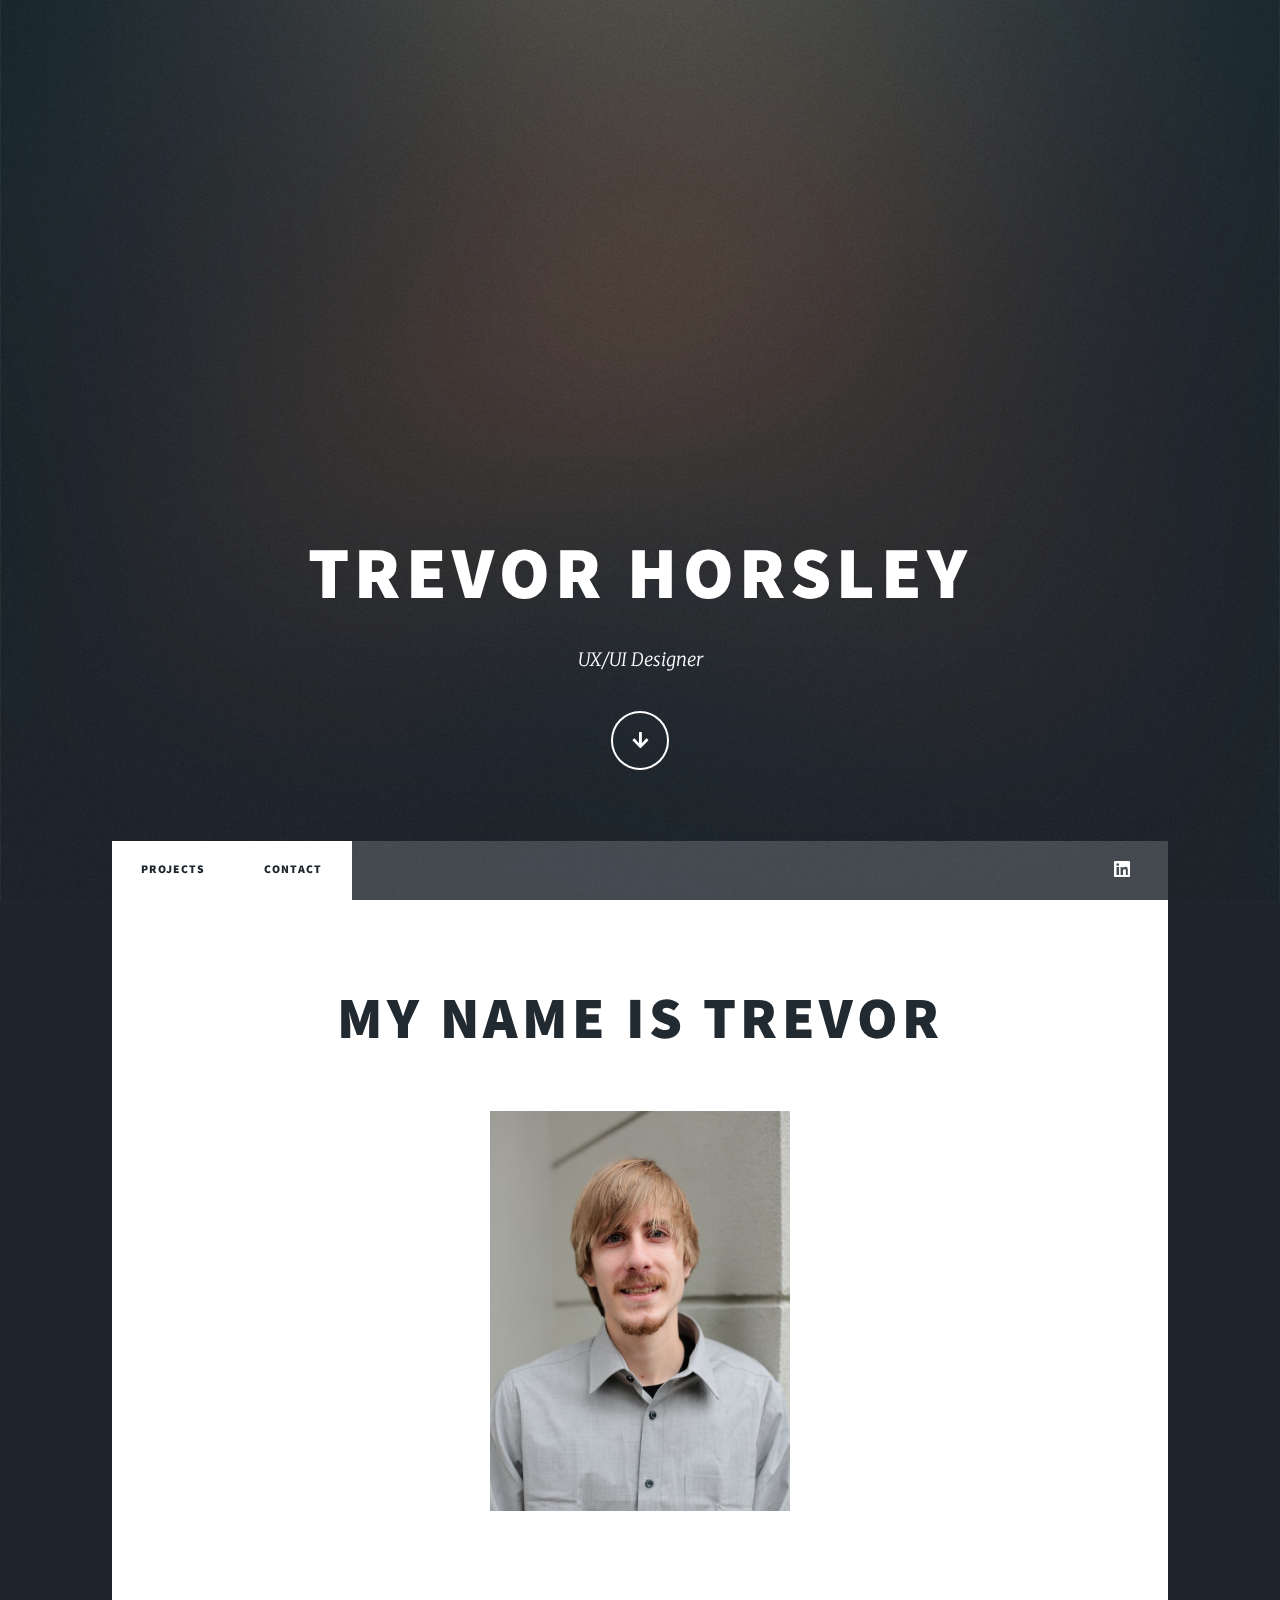
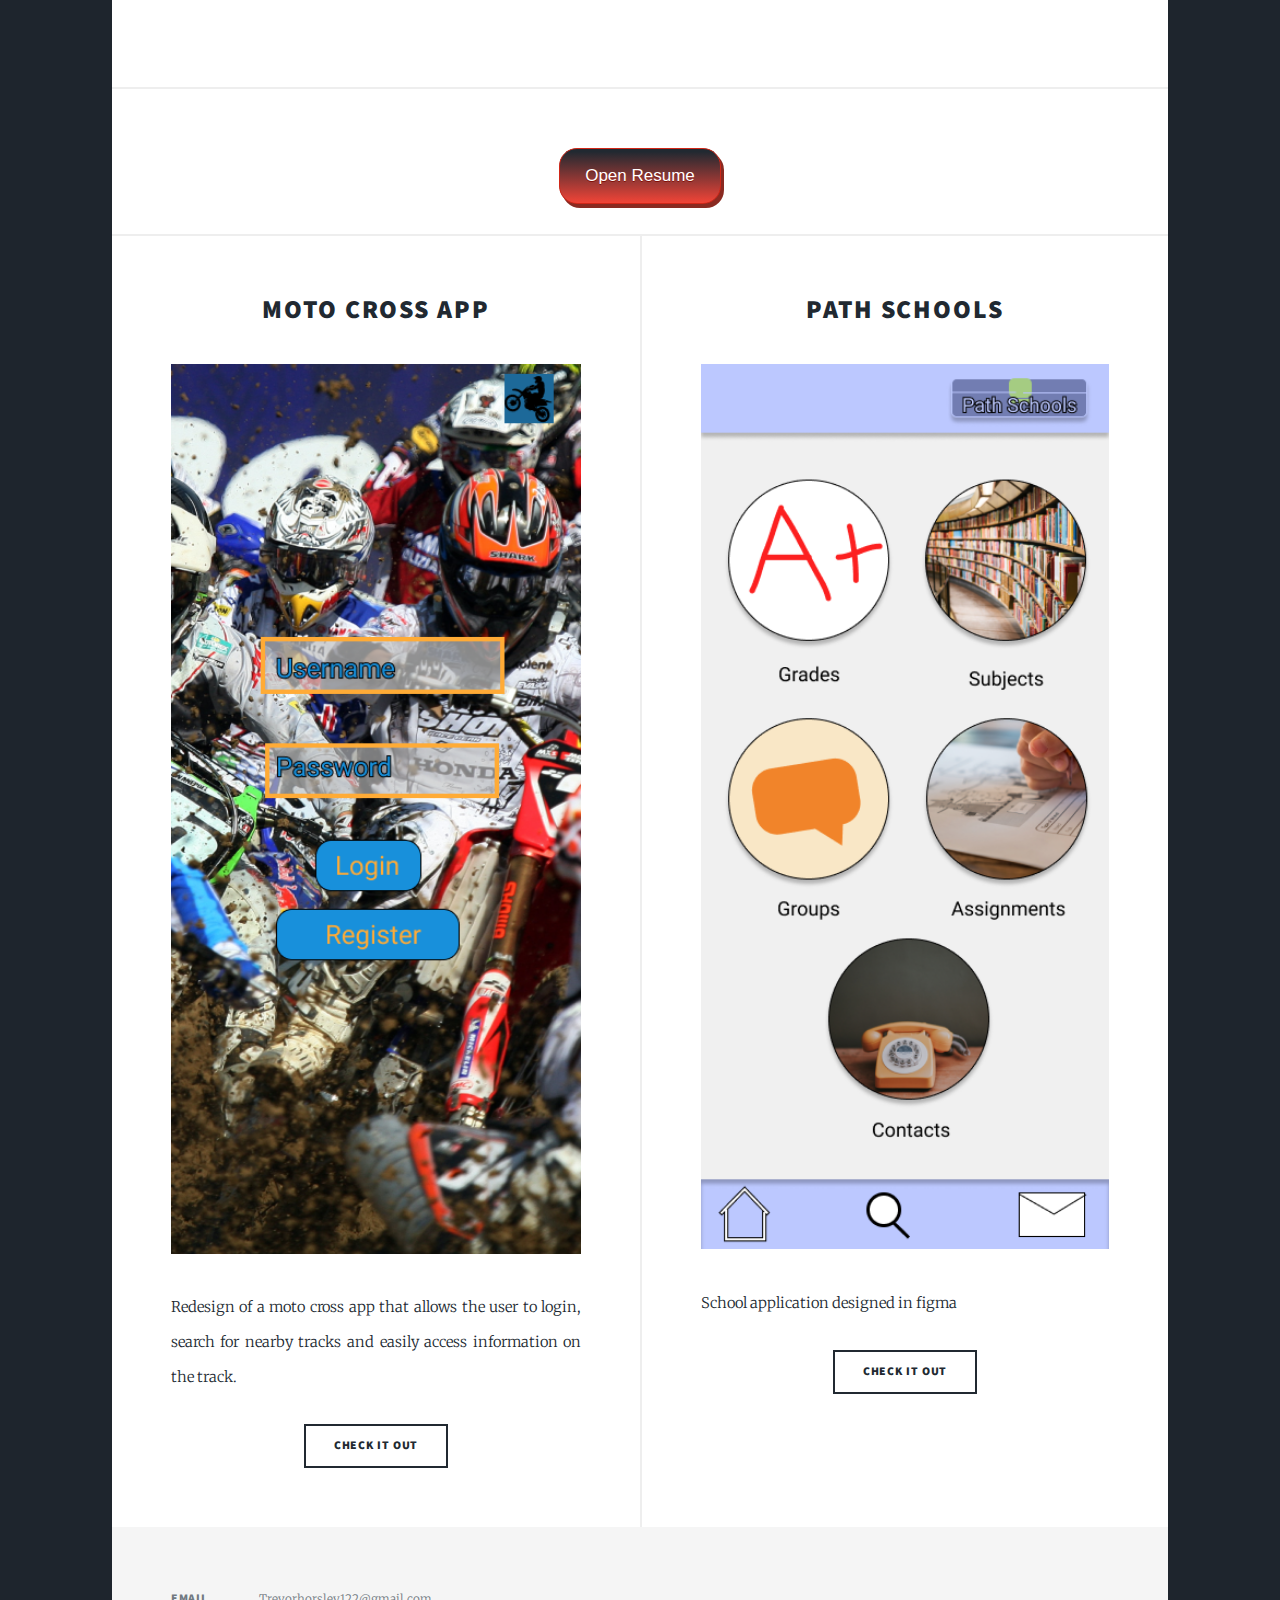
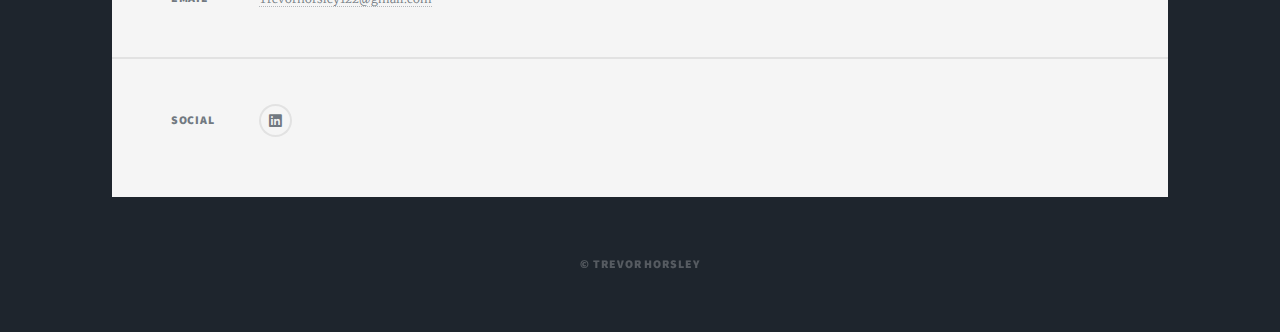
==== commit a501e81d: "Add files via upload" ====
--- a/index.html
+++ b/index.html
@@ -28,7 +28,7 @@
 
 				<!-- Header -->
 					<header id="header">
-						<a href="./images/UxUi design resume.pdf" class="myButton" target="_blank">Open Resume</a></div>
+						<a href="index.html" class="logo">Home</a>
 					</header>
 
 				<!-- Nav -->
@@ -60,7 +60,7 @@
 							<br>
 							<br>
 							<div class="thebutton">
-							<a href="#" class="myButton">Open Resume</a></div>
+							<a href="./images/UxUi design resume.pdf" class="myButton" target="_blank">Open Resume</a></div>
 						<!-- Posts -->
 							<section id="posts" class="posts">
 								<article>
@@ -125,4 +125,4 @@
 			<script src="assets/js/main.js"></script>
 
 	</body>
-</html>
+</html>